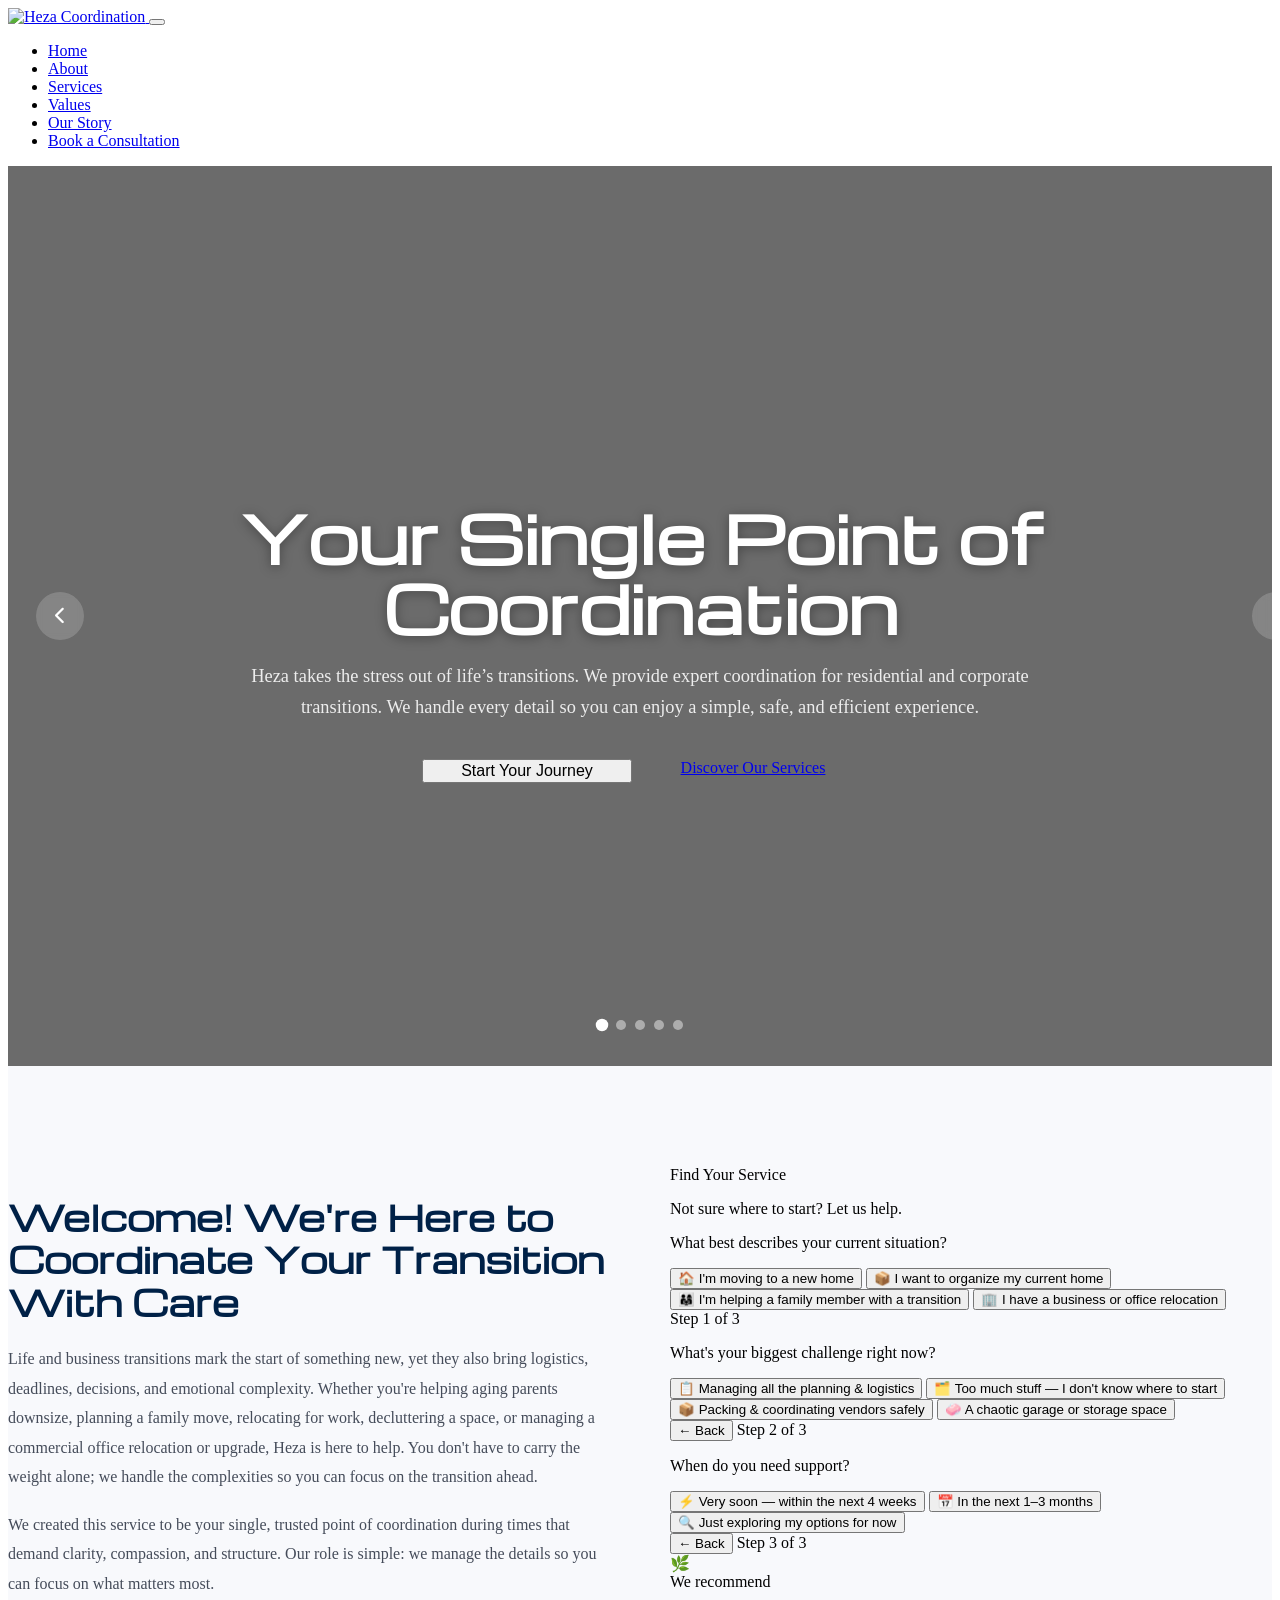
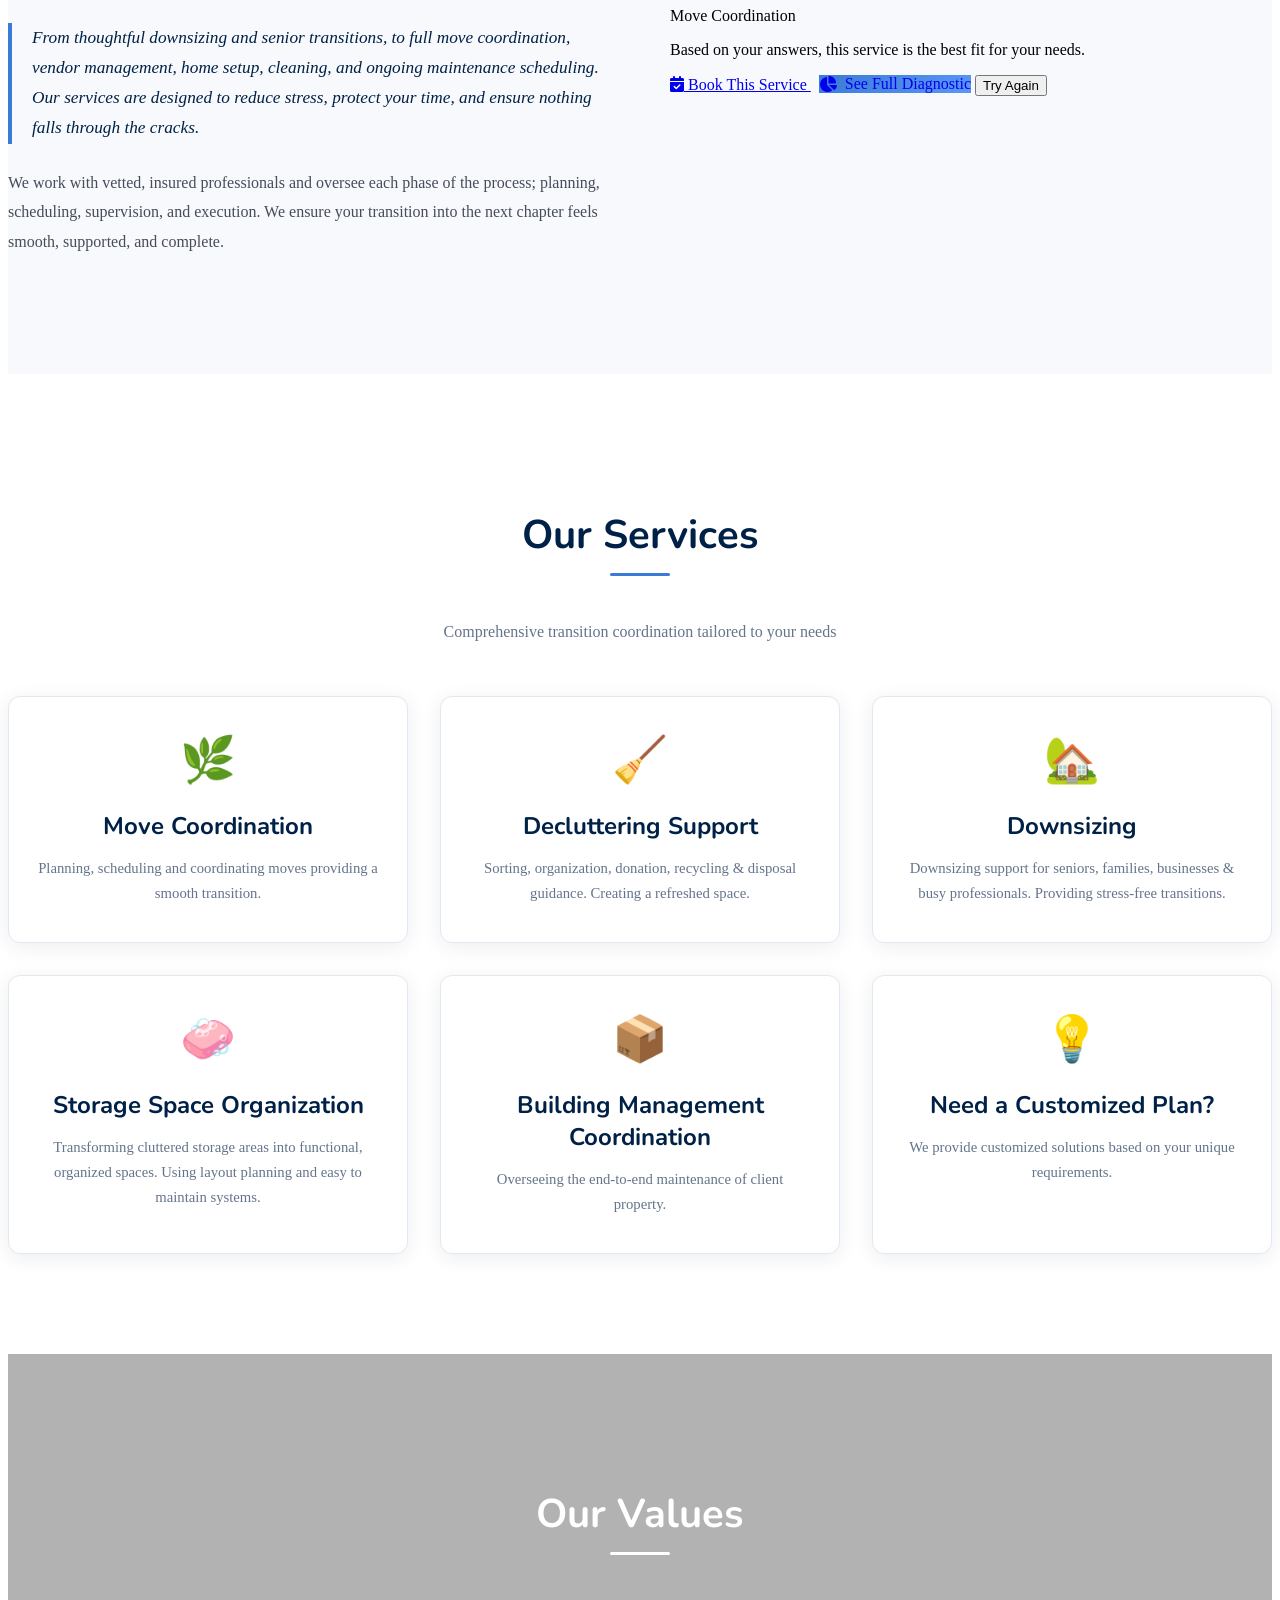
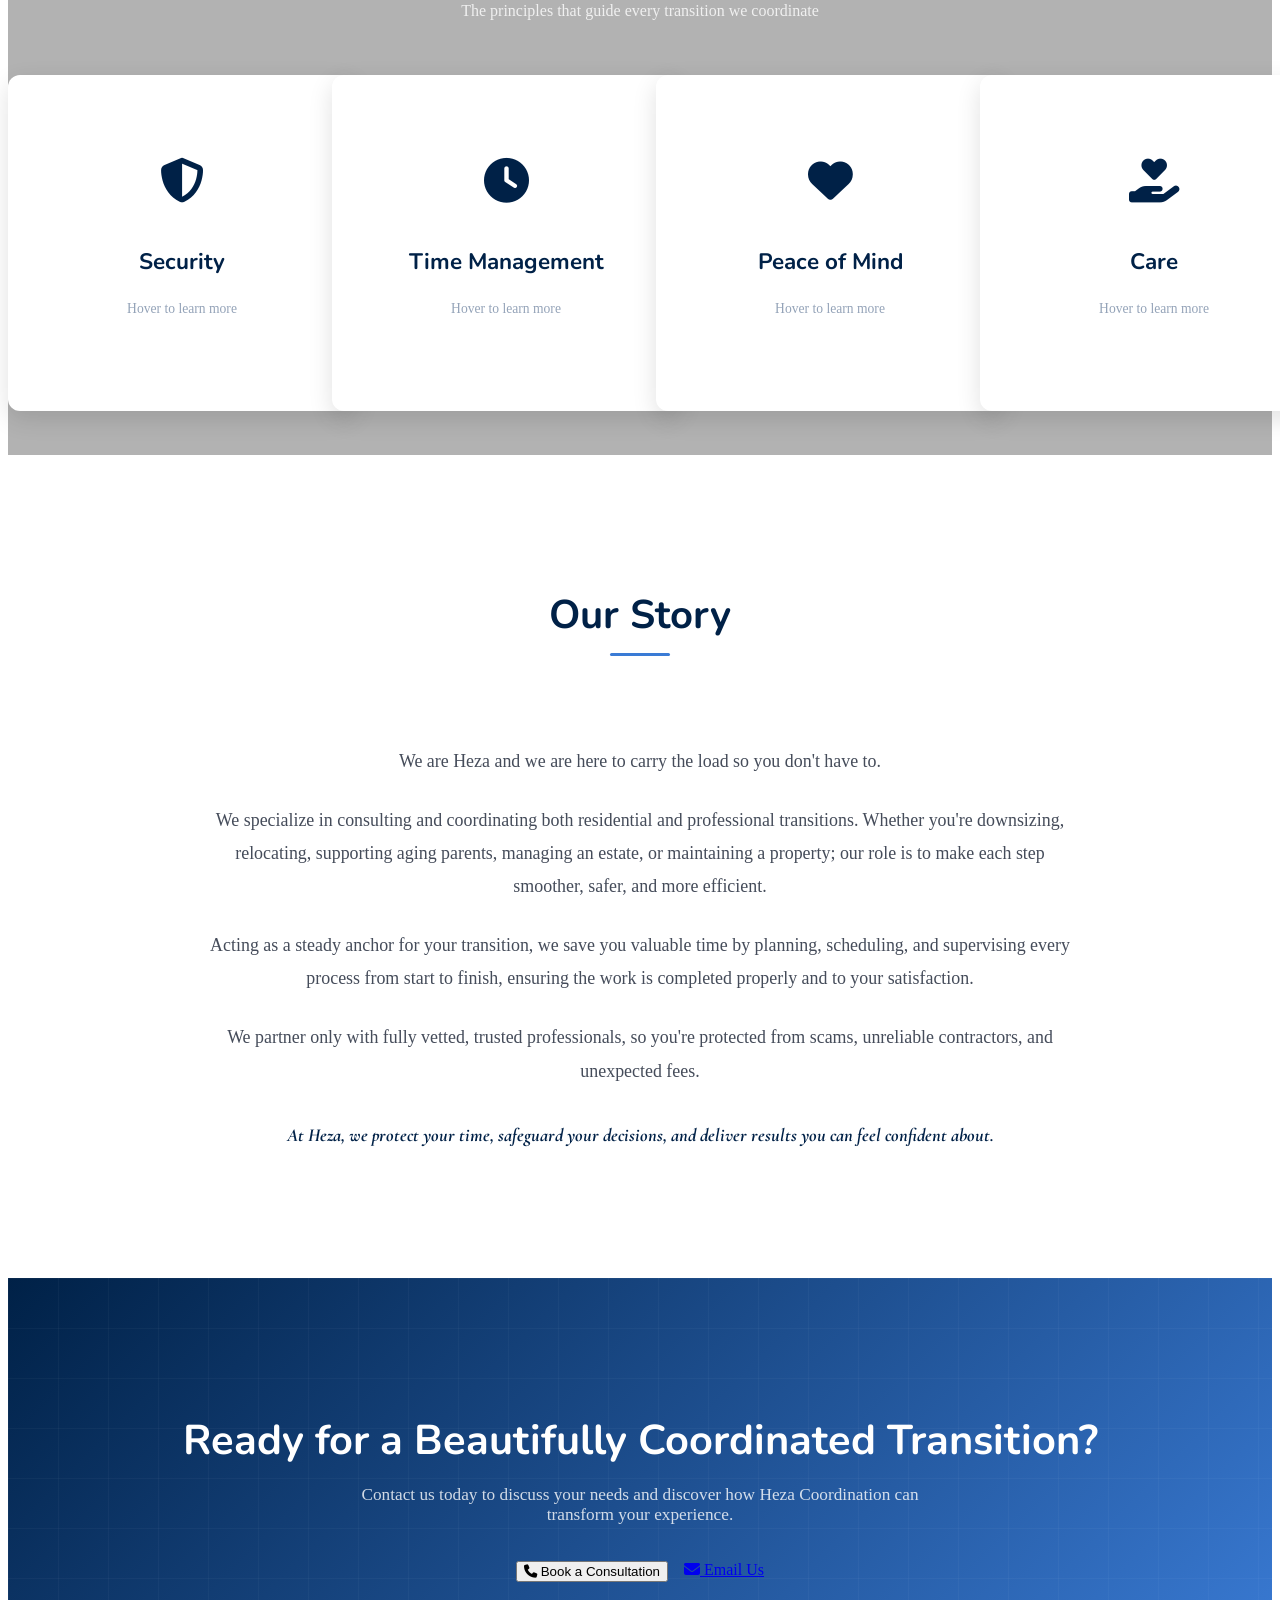
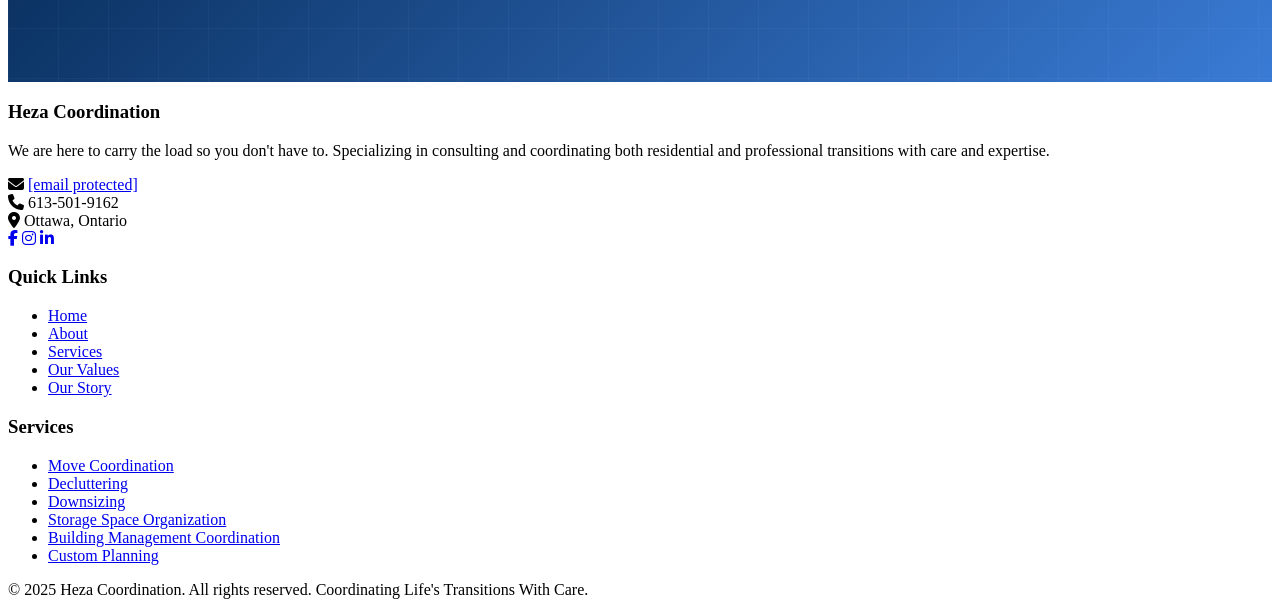
==== index.html @ 321c53a3 "Add files via upload" ====
<!DOCTYPE html>
<html lang="en">
<head>
  <meta charset="UTF-8">
  <meta name="viewport" content="width=device-width, initial-scale=1.0">
  <title>Heza Coordination | Coordinating Life's Transitions With Care</title>
  <link href="https://fonts.googleapis.com/css2?family=Michroma&family=Cormorant+Garamond:ital,wght@0,400;0,600;0,700;1,400;1,600&family=Nunito:ital,wght@0,300;0,400;0,500;0,600;0,700;1,300;1,400&display=swap" rel="stylesheet">
  <link rel="stylesheet" href="https://cdnjs.cloudflare.com/ajax/libs/font-awesome/6.4.0/css/all.min.css">
  <link rel="stylesheet" href="style.css">
  <style>
    /* ── Page-specific styles for index.html ── */
    :root {
      --primary-blue: #002147;
      --light-blue: #e8f0fe;
      --accent-blue: #3a7bd5;

      --ff-body: 'Michroma', system-ui, sans-serif;
    }

    /* Hero Carousel */
    .hero-carousel { position:relative; height:100vh; width:100%; overflow:hidden; }
    .carousel-slides { height:100%; position:relative; }
    .carousel-slide { position:absolute; top:0; left:0; width:100%; height:100%; opacity:0; transition:opacity 1s ease; background-size:cover; background-position:center; }
    .carousel-slide.active { opacity:1; }
    .carousel-slide .slide-overlay { position:absolute; inset:0; background:rgba(0,0,0,0.58); display:flex; align-items:center; justify-content:center; text-align:center; }
    .slide-content { max-width: 860px; padding: 0 24px; z-index:2; animation: fadeInUp 0.9s ease-out both; }
    .slide-content h1 { font-family: var(--ff-body); font-size:clamp(2.4rem,5vw,4rem); color:#fff; margin-bottom:18px; font-weight:700; line-height:1.1; text-shadow:0 2px 12px rgba(0,0,0,0.35); }
    .slide-content p { font-size:1.15rem; color:rgba(255,255,255,0.88); margin-bottom:36px; line-height:1.7; }
    .hero-btns { display:flex; justify-content:center; gap:16px; flex-wrap:wrap; }
    .hero-btns .btn { min-width:210px; font-size:1rem; }

    .carousel-controls { position:absolute; bottom:36px; left:0; width:100%; display:flex; justify-content:center; z-index:10; }
    .carousel-dots { display:flex; gap:9px; }
    .carousel-dot { width:10px; height:10px; border-radius:50%; background:rgba(255,255,255,0.45); cursor:pointer; transition:all 0.3s; }
    .carousel-dot.active { background:#fff; transform:scale(1.25); }
    .carousel-nav { position:absolute; top:50%; transform:translateY(-50%); width:100%; display:flex; justify-content:space-between; padding:0 28px; z-index:10; }
    .carousel-nav button { background:rgba(255,255,255,0.18); color:#fff; border:none; width:48px; height:48px; border-radius:50%; cursor:pointer; font-size:1.1rem; transition:all 0.3s; display:flex; align-items:center; justify-content:center; backdrop-filter:blur(4px); }
    .carousel-nav button:hover { background:rgba(255,255,255,0.28); transform:scale(1.1); }

    .slide-1 { background-image:url('images/img1.png'); }
    .slide-2 { background-image:url('images/img2.png'); }
    .slide-3 { background-image:url('images/img3.png'); }
    .slide-4 { background-image:url('images/img4.png'); }
    .slide-5 { background-image:url('images/img5.png'); }

    /* About */
    .about { background:#f8f9fc; padding:100px 0; }
    .about-content { max-width:100%; display:grid; grid-template-columns:1fr 1fr; gap:60px; align-items:start; }
    .about-text h2 { font-family:'Michroma',serif; font-size:2.2rem; color:#002147; margin-bottom:22px; line-height:1.2; }
    .about-text p { font-size:1rem; line-height:1.85; margin-bottom:18px; color:#454c5a; }
    .about-text .intro-highlight { font-size:1.08rem; font-weight:500; color:#002147; border-left:4px solid #3a7bd5; padding-left:20px; margin:24px 0; font-style:italic; line-height:1.75; }

    /* ═══ DIAGNOSTIC SECTION ═══ */
    .diagnostic { background: #f0f4fa; padding: 100px 0; }
    .diag-card { background:#fff; border-radius:20px; box-shadow:0 12px 48px rgba(0,33,71,0.1); overflow:hidden; }

    /* Form panel */
    .diag-form-panel { padding: 52px 56px; }
    .diag-intro { margin-bottom:44px; }
    .diag-intro .eyebrow { font-size:0.72rem; font-weight:700; letter-spacing:2.5px; text-transform:uppercase; color:#3a7bd5; display:block; margin-bottom:10px; }
    .diag-intro h3 { font-family:'Nunito',sans-serif; font-size:1.75rem; color:#002147; margin:0 0 10px; }
    .diag-intro p { color:#64748b; font-size:0.95rem; line-height:1.7; margin:0; }
    .diag-categories { display:grid; grid-template-columns:1fr 1fr; gap:36px 48px; margin-bottom:40px; }
    .diag-cat-block { }
    .diag-cat-heading { display:flex; align-items:center; gap:10px; margin-bottom:20px; padding-bottom:10px; border-bottom:2px solid #e8f0fe; }
    .diag-cat-heading .cat-icon { font-size:1.25rem; }
    .diag-cat-heading h4 { font-family:'Nunito',sans-serif; font-size:0.95rem; font-weight:700; color:#002147; margin:0; letter-spacing:0.5px; text-transform:uppercase; }
    .diag-question { margin-bottom:22px; }
    .diag-question label { display:block; font-size:0.88rem; font-weight:500; color:#374151; margin-bottom:11px; line-height:1.5; }
    .scale-row { display:grid; grid-template-columns:repeat(4,1fr); gap:6px; }
    .scale-btn {
      border: 1.5px solid #cbd5e1; background:#fff; color:#94a3b8;
      border-radius:8px; padding:8px 4px; font-family:'Nunito',sans-serif;
      font-size:0.75rem; font-weight:600; cursor:pointer; text-align:center;
      transition:all 0.22s ease; line-height:1.3;
    }
    .scale-btn:hover { border-color:#3a7bd5; color:#3a7bd5; background:#f0f7ff; }
    .scale-btn.active {
      background:linear-gradient(135deg,#002147,#3a7bd5);
      border-color:transparent; color:#fff;
      box-shadow:0 4px 12px rgba(58,123,213,0.35);
      transform:translateY(-1px);
    }
    .scale-btn .sb-num { display:block; font-size:1rem; font-weight:700; margin-bottom:2px; }
    .scale-btn .sb-label { display:block; font-size:0.68rem; font-weight:500; opacity:0.85; }
    .diag-submit-row { text-align:center; }
    .diag-submit {
      background:linear-gradient(135deg,#002147 0%,#3a7bd5 100%);
      color:#fff; border:none; border-radius:10px; padding:16px 48px;
      font-family:'Nunito',sans-serif; font-size:1rem; font-weight:700;
      cursor:pointer; transition:all 0.3s ease; letter-spacing:0.3px;
      box-shadow:0 6px 20px rgba(0,33,71,0.22); display:inline-flex; align-items:center; gap:10px;
    }
    .diag-submit:hover { transform:translateY(-2px); box-shadow:0 10px 28px rgba(0,33,71,0.3); }
    .diag-submit:disabled { opacity:0.45; cursor:not-allowed; transform:none; }
    .diag-submit-note { margin-top:10px; font-size:0.78rem; color:#94a3b8; }

    /* Results panel */
    .diag-results-panel {
      display:none; padding:52px 56px;
      border-top:1px solid #e8f0fe; background:linear-gradient(180deg,#fafcff 0%,#fff 100%);
    }
    .diag-results-panel.visible { display:block; animation:resultsFadeIn 0.6s ease both; }
    @keyframes resultsFadeIn { from{opacity:0;transform:translateY(20px)} to{opacity:1;transform:translateY(0)} }
    .results-grid { display:grid; grid-template-columns:280px 1fr; gap:48px; align-items:start; }
    .results-left { }
    .score-ring-wrap { display:flex; flex-direction:column; align-items:center; margin-bottom:32px; }
    .score-ring-wrap svg { overflow:visible; }
    .score-ring-track { fill:none; stroke:#e8f0fe; stroke-width:10; }
    .score-ring-fill { fill:none; stroke-width:10; stroke-linecap:round; stroke:#3a7bd5; transition:stroke-dashoffset 1.2s cubic-bezier(0.4,0,0.2,1); }
    .score-ring-text-wrap { text-align:center; margin-top:16px; }
    .score-pct { font-family:'Cormorant Garamond',serif; font-size:3rem; font-weight:700; color:#002147; display:block; line-height:1; }
    .score-label-verdict { font-family:'Nunito',sans-serif; font-size:0.82rem; font-weight:700; letter-spacing:1.5px; text-transform:uppercase; margin-top:4px; display:block; }
    .verdict-early { color:#ef4444; }
    .verdict-developing { color:#f59e0b; }
    .verdict-ontrack { color:#3b82f6; }
    .verdict-prepared { color:#10b981; }
    .cat-bars { margin-top:4px; }
    .cat-bar-item { margin-bottom:14px; }
    .cat-bar-header { display:flex; justify-content:space-between; align-items:center; margin-bottom:5px; }
    .cat-bar-name { font-size:0.82rem; font-weight:600; color:#374151; }
    .cat-bar-score { font-size:0.82rem; font-weight:700; color:#002147; }
    .cat-bar-track { height:7px; background:#e8f0fe; border-radius:4px; overflow:hidden; }
    .cat-bar-fill { height:100%; border-radius:4px; background:linear-gradient(90deg,#3a7bd5,#5b96f7); transition:width 1s cubic-bezier(0.4,0,0.2,1); }
    .cat-bar-fill.weak { background:linear-gradient(90deg,#f59e0b,#fbbf24); }
    .cat-bar-fill.critical { background:linear-gradient(90deg,#ef4444,#f87171); }
    .results-right { }
    .chart-heading { font-family:'Nunito',sans-serif; font-size:0.8rem; font-weight:700; text-transform:uppercase; letter-spacing:1.5px; color:#94a3b8; text-align:center; margin-bottom:16px; }
    #diagChart { display:block; width:100% !important; max-width:380px; height:auto !important; margin:0 auto; }
    .recs-panel { margin-top:40px; padding-top:36px; border-top:1px solid #e8f0fe; }
    .recs-panel h4 { font-family:'Nunito',sans-serif; font-size:0.8rem; font-weight:700; text-transform:uppercase; letter-spacing:1.5px; color:#94a3b8; margin:0 0 18px; }
    .recs-grid { display:grid; grid-template-columns:repeat(auto-fit,minmax(260px,1fr)); gap:16px; margin-bottom:28px; }
    .rec-card {
      border:1.5px solid #e8f0fe; border-radius:14px; padding:20px 20px 16px;
      display:flex; flex-direction:column; gap:14px; background:#fafcff;
      transition:box-shadow 0.2s ease;
    }
    .rec-card:hover { box-shadow:0 6px 24px rgba(0,33,71,0.09); }
    .rec-card.primary { border-color:#3a7bd5; background:#f0f7ff; }
    .rec-card-top { display:flex; align-items:flex-start; gap:14px; }
    .rec-icon { font-size:1.55rem; flex-shrink:0; margin-top:2px; }
    .rec-body { flex:1; }
    .rec-body h5 { font-family:'Nunito',sans-serif; font-size:0.92rem; font-weight:700; color:#002147; margin:0 0 5px; line-height:1.3; }
    .rec-body p { font-size:0.79rem; color:#64748b; margin:0; line-height:1.55; }
    .rec-badge { display:inline-block; font-size:0.62rem; font-weight:700; letter-spacing:1px; text-transform:uppercase; background:#3a7bd5; color:#fff; border-radius:3px; padding:2px 7px; margin-top:6px; }
    .rec-card-actions { display:flex; gap:8px; }
    .rec-btn-book {
      flex:1; background:linear-gradient(135deg,#002147,#3a7bd5); color:#fff;
      border:none; border-radius:8px; padding:9px 14px;
      font-family:'Nunito',sans-serif; font-size:0.76rem; font-weight:700;
      cursor:pointer; transition:all 0.22s ease; text-align:center;
      box-shadow:0 3px 10px rgba(0,33,71,0.18);
    }
    .rec-btn-book:hover { transform:translateY(-1px); box-shadow:0 5px 16px rgba(0,33,71,0.28); }
    .rec-btn-view {
      flex:1; background:transparent; color:#3a7bd5;
      border:1.5px solid #3a7bd5; border-radius:8px; padding:9px 14px;
      font-family:'Nunito',sans-serif; font-size:0.76rem; font-weight:700;
      cursor:pointer; transition:all 0.22s ease; text-align:center;
      text-decoration:none; display:flex; align-items:center; justify-content:center; gap:5px;
    }
    .rec-btn-view:hover { background:#f0f7ff; }
    .diag-cta-row { display:flex; gap:12px; flex-wrap:wrap; align-items:center; margin-top:8px; }
    .diag-tool-link {
      display:inline-flex; align-items:center; gap:7px;
      background:none; border:1.5px solid #cbd5e1; color:#64748b;
      border-radius:8px; padding:11px 22px;
      font-family:'Nunito',sans-serif; font-size:0.88rem; font-weight:600;
      cursor:pointer; transition:all 0.22s ease; text-decoration:none;
    }
    .diag-tool-link:hover { border-color:#3a7bd5; color:#3a7bd5; }
    .verdict-msg { font-size:0.9rem; color:#64748b; line-height:1.7; margin:12px 0 0; padding:14px 18px; background:#f8faff; border-left:3px solid #3a7bd5; border-radius:0 8px 8px 0; }

    @media(max-width:992px) {
      .diag-categories { grid-template-columns:1fr; gap:28px; }
      .results-grid { grid-template-columns:1fr; gap:32px; }
      .diag-form-panel, .diag-results-panel { padding:36px 28px; }
    }
    @media(max-width:768px) {
      .scale-btn .sb-label { display:none; }
      .scale-btn { padding:10px 4px; }
    }

    /* Services */
    .services { padding:100px 0; background:#fff; }
    .section-title { text-align:center; margin-bottom:55px; }
    .section-title h2 { font-family:'Nunito',serif; font-size:2.5rem; color:#002147; position:relative; display:inline-block; padding-bottom:14px; }
    .section-title h2:after { content:''; position:absolute; bottom:0; left:50%; transform:translateX(-50%); width:60px; height:3px; background:#3a7bd5; border-radius:2px; }
    .section-title p { margin-top:14px; color:#64748b; font-size:1rem; }
    .services-grid { display:grid; grid-template-columns:repeat(auto-fit,minmax(300px,1fr)); gap:32px; }
    .service-card { background:#fff; border-radius:12px; padding:36px 28px; box-shadow:0 4px 20px rgba(0,33,71,0.08); border:1.5px solid #e2e8f0; transition:all 0.35s cubic-bezier(0.34,1.56,0.64,1); text-align:center; position:relative; overflow:hidden; z-index:1; text-decoration:none; color:inherit; display:block; }
    .service-card::before { content:''; position:absolute; top:0; left:0; width:100%; height:0; background:linear-gradient(to bottom,#002147,#3a7bd5); transition:height 0.4s ease; z-index:-1; }
    .service-card:hover { transform:translateY(-12px); color:#fff; box-shadow:0 20px 40px rgba(0,33,71,0.2); }
    .service-card:hover::before { height:100%; }
    .service-card:hover h3 { color:#fff; }
    .service-card:hover p { color:rgba(255,255,255,0.85); }
    .service-icon { font-size:2.8rem; margin-bottom:20px; display:block; transition:transform 0.3s; }
    .service-card:hover .service-icon { transform:scale(1.15); }
    .service-card h3 { font-family:'Nunito',serif; font-size:1.5rem; color:#002147; margin-bottom:14px; transition:color 0.3s; }
    .service-card p { font-size:0.92rem; color:#64748b; line-height:1.7; margin:0; transition:color 0.3s; }

    /* Values */
    .values { background:linear-gradient(rgba(0,0,0,0.3),rgba(0,0,0,0.3)),url('images/values.jpg'); background-size:cover; background-position:center; padding:100px 0; }
    .values .section-title h2 { color:#fff; }
    .values .section-title h2:after { background:#fff; }
    .values .section-title p { color:rgba(255,255,255,0.8); }
    .values-grid { display:grid; grid-template-columns:repeat(auto-fit,minmax(240px,1fr)); gap:32px; }
    .flip-card { height:280px; perspective:1000px; }
    .flip-card-inner { position:relative; width:100%; height:100%; text-align:center; transition:transform 0.75s; transform-style:preserve-3d; cursor:pointer; }
    .flip-card:hover .flip-card-inner { transform:rotateY(180deg); }
    .flip-card-front,.flip-card-back { position:absolute; width:100%; height:100%; -webkit-backface-visibility:hidden; backface-visibility:hidden; border-radius:12px; display:flex; flex-direction:column; justify-content:center; align-items:center; padding:28px; box-shadow:0 8px 24px rgba(0,0,0,0.12); }
    .flip-card-front { background:#fff; color:#002147; }
    .flip-card-back { background:linear-gradient(135deg,#002147,#3a7bd5); color:#fff; transform:rotateY(180deg); }
    .value-icon { font-size:2.8rem; margin-bottom:16px; color:#002147; }
    .flip-card-front h3 { font-family:'Nunito',serif; font-size:1.4rem; margin-bottom:10px; }
    .flip-card-front p { font-size:0.85rem; color:#94a3b8; }
    .flip-card-back h3 { font-family:'Nunito',serif; font-size:1.4rem; color:#fff; margin-bottom:12px; }
    .flip-card-back p { font-size:0.9rem; line-height:1.65; }

    /* Story */
    .story { padding:100px 0; background:#fff; }
    .story-content { max-width:860px; margin:0 auto; text-align:center; position:relative; }
    .story-content::before { content:'"'; position:absolute; top:-60px; left:50%; transform:translateX(-50%); font-size:9rem; color:#e8f0fe; z-index:-1; font-family:'Cormorant Garamond',serif; line-height:1; }
    .story-content p { font-size:1.12rem; margin-bottom:26px; line-height:1.85; color:#454c5a; }
    .story-content .story-sig { font-family:'Cormorant Garamond',serif; font-weight:700; color:#002147; font-size:1.15rem; margin-top:30px; font-style:italic; }

    /* CTA */
    .cta { background:linear-gradient(135deg,#002147 0%,#3a7bd5 100%); color:#fff; text-align:center; padding:100px 0; position:relative; overflow:hidden; }
    .cta::before { content:''; position:absolute; inset:0; background-image:linear-gradient(rgba(255,255,255,0.03) 1px,transparent 1px),linear-gradient(90deg,rgba(255,255,255,0.03) 1px,transparent 1px); background-size:50px 50px; }
    .cta .container { position:relative; z-index:1; }
    .cta h2 { font-family:'Nunito',serif; color:#fff; font-size:2.6rem; margin-bottom:16px; }
    .cta p { max-width:620px; margin:0 auto 36px; color:rgba(255,255,255,0.8); font-size:1.08rem; }
    .cta-btns { display:flex; justify-content:center; gap:16px; flex-wrap:wrap; }

    @keyframes fadeInUp { from { opacity:0; transform:translateY(28px); } to { opacity:1; transform:translateY(0); } }
    @media(max-width:992px) { .about-content { grid-template-columns:1fr; gap:40px; } }
    @media(max-width:768px) {
      .about-content { grid-template-columns:1fr; gap:40px; }
      .values { background-attachment:scroll; }
      .values-grid { grid-template-columns:1fr; }
      .hero-btns { flex-direction:column; align-items:center; }
      .hero-btns .btn { width:100%; max-width:280px; }
      .cta-btns { flex-direction:column; align-items:center; }
    }
  </style>
</head>
<body>

<!-- ═══ HEADER ═══ -->
<header id="header">
  <div class="container header-container">
    <a href="index.html" class="logo">
      <img src="images/hezalogo.png" alt="Heza Coordination" class="logo-img">
    </a>
    <button class="mobile-toggle" aria-label="Open menu">
      <span></span><span></span><span></span>
    </button>
    <ul class="header-nav">
      <li><a href="#home">Home</a></li>
      <li><a href="#about">About</a></li>
      <li><a href="#services">Services</a></li>
      <li><a href="#values">Values</a></li>
      <li><a href="#story">Our Story</a></li>
      <li class="nav-cta">
        <a href="#" class="book-cta" data-service="General Inquiry">Book a Consultation</a>
      </li>
    </ul>
  </div>
</header>

<!-- ═══ HERO CAROUSEL ═══ -->
<section class="hero-carousel" id="home">
  <div class="carousel-slides">

    <div class="carousel-slide slide-1 active">
      <div class="slide-overlay">
        <div class="slide-content">
          <h1>Your Single Point of Coordination</h1>
          <p>Heza takes the stress out of life’s transitions. We provide expert coordination for residential and corporate transitions. We handle every detail so you can enjoy a simple, safe, and efficient experience.</p>
          <div class="hero-btns">
            <button class="btn btn-navy book-cta" data-service="General Inquiry">Start Your Journey</button>
            <a href="#services" class="btn btn-outline">Discover Our Services</a>
          </div>
        </div>
      </div>
    </div>

     <div class="carousel-slide slide-3">
      <div class="slide-overlay">
        <div class="slide-content">
          <h1>Prioritizing Security, Time Management &amp; Peace of Mind</h1>
          <p>At Heza, security and professionalism are the foundation of every transition. We manage each step of the process, with efficient coordination and communication, saving our clients valuable time and peace of mind.</p>
          <div class="hero-btns">
            <button class="btn btn-outline book-cta" data-service="General Inquiry">Get Peace of Mind</button>
          </div>
        </div>
      </div>
    </div>

    <div class="carousel-slide slide-4">
      <div class="slide-overlay">
        <div class="slide-content">
          <h1>Working with Trusted Partners</h1>
          <p>We only partner with fully vetted professionals, protecting you from scams, unreliable contractors, and unexpected fees.</p>
          <div class="hero-btns">
            <button class="btn btn-navy book-cta" data-service="General Inquiry">Let Us Help</button>
          </div>
        </div>
      </div>
    </div>

    <div class="carousel-slide slide-5">
      <div class="slide-overlay">
        <div class="slide-content">
          <h1>We Make Your Transitions Smoother</h1>
          <p>We handle the full scope of work, from initial planning and organizing to logistics and execution, ensuring a seamless, well-coordinated experience with minimal disruption.</p>
          <div class="hero-btns">
            <button class="btn btn-outline book-cta" data-service="General Inquiry">Contact Us Today</button>
          </div>
        </div>
      </div>
    </div>

    <div class="carousel-slide slide-2">
      <div class="slide-overlay">
        <div class="slide-content">
          <h1>We're Here to Carry the Load So You Don't Have To!</h1>
          <p>By managing the details, our clients can focus on what matters most; confident that every aspect of their transition, from logistics to the handling of their belongings, is being executed with precision and care.</p>
          <div class="hero-btns">
            <button class="btn btn-navy book-cta" data-service="General Inquiry">Learn More</button>
          </div>
        </div>
      </div>
    </div>
  </div>

  <div class="carousel-nav">
    <button class="carousel-prev"><i class="fas fa-chevron-left"></i></button>
    <button class="carousel-next"><i class="fas fa-chevron-right"></i></button>
  </div>
  <div class="carousel-controls">
    <div class="carousel-dots">
      <div class="carousel-dot active" data-slide="0"></div>
      <div class="carousel-dot" data-slide="1"></div>
      <div class="carousel-dot" data-slide="2"></div>
      <div class="carousel-dot" data-slide="3"></div>
      <div class="carousel-dot" data-slide="4"></div>
    </div>
  </div>
</section>

<!-- ═══ ABOUT ═══ -->
<section class="about" id="about">
  <div class="container">
    <div class="about-content">
      <div class="about-text fade-in">
        <h2>Welcome! We're Here to Coordinate Your Transition With Care</h2>
        <p>Life and business transitions mark the start of something new, yet they also bring logistics, deadlines, decisions, and emotional complexity. Whether you're helping aging parents downsize, planning a family move, relocating for work, decluttering a space, or managing a commercial office relocation or upgrade, Heza is here to help. You don't have to carry the weight alone; we handle the complexities so you can focus on the transition ahead.</p>
        <p>We created this service to be your single, trusted point of coordination during times that demand clarity, compassion, and structure. Our role is simple: we manage the details so you can focus on what matters most.</p>
        <div class="intro-highlight">
          From thoughtful downsizing and senior transitions, to full move coordination, vendor management, home setup, cleaning, and ongoing maintenance scheduling. Our services are designed to reduce stress, protect your time, and ensure nothing falls through the cracks.
        </div>
        <p>We work with vetted, insured professionals and oversee each phase of the process; planning, scheduling, supervision, and execution. We ensure your transition into the next chapter feels smooth, supported, and complete.</p>
        <!-- <p><strong>Respectful. Organized. Seamless.</strong></p> -->
        <!-- <p>Welcome to a service built on trust, coordination, and care — from the first conversation to the final placement of every detail.</p> -->
      </div>

            <div class="quiz-wrapper fade-in" id="serviceFinder">
        <div class="quiz-inner">
          <div class="quiz-header">
            <span class="quiz-eyebrow">Find Your Service</span>
            <p class="quiz-title">Not sure where to start? Let us help.</p>
          </div>
          <div class="quiz-progress-bar">
            <div class="quiz-progress-fill" id="quizProgress" style="width:0%"></div>
          </div>
 
          <!-- Step 1 -->
          <div class="quiz-step active" data-step="1">
            <p class="quiz-question">What best describes your current situation?</p>
            <div class="quiz-options">
              <button class="quiz-opt" data-val="moving">🏠 I'm moving to a new home</button>
              <button class="quiz-opt" data-val="organizing">📦 I want to organize my current home</button>
              <button class="quiz-opt" data-val="family">👨‍👩‍👧 I'm helping a family member with a transition</button>
              <button class="quiz-opt" data-val="business">🏢 I have a business or office relocation</button>
            </div>
            <div class="quiz-nav">
              <span></span>
              <span class="quiz-step-counter">Step 1 of 3</span>
            </div>
          </div>
 
          <!-- Step 2 -->
          <div class="quiz-step" data-step="2">
            <p class="quiz-question">What's your biggest challenge right now?</p>
            <div class="quiz-options">
              <button class="quiz-opt" data-val="logistics">📋 Managing all the planning &amp; logistics</button>
              <button class="quiz-opt" data-val="clutter">🗂️ Too much stuff — I don't know where to start</button>
              <button class="quiz-opt" data-val="packing">📦 Packing &amp; coordinating vendors safely</button>
              <button class="quiz-opt" data-val="storage">🧼 A chaotic garage or storage space</button>
            </div>
            <div class="quiz-nav">
              <button class="quiz-back" id="quizBack2">← Back</button>
              <span class="quiz-step-counter">Step 2 of 3</span>
            </div>
          </div>
 
          <!-- Step 3 -->
          <div class="quiz-step" data-step="3">
            <p class="quiz-question">When do you need support?</p>
            <div class="quiz-options">
              <button class="quiz-opt" data-val="urgent">⚡ Very soon — within the next 4 weeks</button>
              <button class="quiz-opt" data-val="soon">📅 In the next 1–3 months</button>
              <button class="quiz-opt" data-val="planning">🔍 Just exploring my options for now</button>
            </div>
            <div class="quiz-nav">
              <button class="quiz-back" id="quizBack3">← Back</button>
              <span class="quiz-step-counter">Step 3 of 3</span>
            </div>
          </div>
 
          <!-- Result -->
          <div class="quiz-result" id="quizResult">
            <div class="result-icon" id="resultIcon">🌿</div>
            <span class="result-label">We recommend</span>
            <p class="result-title" id="resultTitle">Move Coordination</p>
            <p class="result-desc" id="resultDesc">Based on your answers, this service is the best fit for your needs.</p>
            <div class="result-btns">
              <a href="#" class="btn-result-primary book-cta" id="resultBookBtn" data-service="General Inquiry">
                <i class="fas fa-calendar-check"></i> Book This Service
              </a>
              <a href="diagnostic.html" class="btn-result-primary" style="background:linear-gradient(135deg,#3a7bd5,#5b96f7); text-decoration:none; display:inline-flex; align-items:center; gap:8px; margin-left:8px;">
                <i class="fas fa-chart-pie"></i> See Full Diagnostic
              </a>
              <button class="btn-result-ghost" id="quizRetake">Try Again</button>
            </div>
          </div>
 
        </div>

    </div>
  </div>
</section>



<!-- ═══ SERVICES ═══ -->
<section class="services" id="services">
  <div class="container">
    <div class="section-title">
      <h2>Our Services</h2>
      <p>Comprehensive transition coordination tailored to your needs</p>
    </div>
    <div class="services-grid">
      <a href="move-coordination.html" class="service-card fade-in">
        <span class="service-icon">🌿</span>
        <h3>Move Coordination</h3>
        <p>Planning, scheduling and coordinating moves providing a smooth transition.</p>
      </a>
      <a href="decluttering.html" class="service-card fade-in">
        <span class="service-icon">🧹</span>
        <h3>Decluttering Support</h3>
        <p>Sorting, organization, donation, recycling &amp; disposal guidance. Creating a refreshed space.</p>
      </a>
      <a href="downsizing.html" class="service-card fade-in">
        <span class="service-icon">🏡</span>
        <h3>Downsizing</h3>
        <p>Downsizing support for seniors, families, businesses &amp; busy professionals. Providing stress-free transitions.</p>
      </a>
      <a href="storage-organization.html" class="service-card fade-in">
        <span class="service-icon">🧼</span>
        <h3>Storage Space Organization</h3>
        <p>Transforming cluttered storage areas into functional, organized spaces. Using layout planning and easy to maintain systems.</p>
      </a>
      <a href="packing-supervision.html" class="service-card fade-in">
        <span class="service-icon">📦</span>
        <h3>Building Management Coordination</h3>
        <p>Overseeing the end-to-end maintenance of client property.</p>
      </a>
      <a href="move-planning.html" class="service-card fade-in">
        <span class="service-icon">💡</span>
        <h3>Need a Customized Plan?</h3>
        <p>We provide customized solutions based on your unique requirements.</p>
      </a>
    </div>
  </div>
</section>

<!-- ═══ VALUES ═══ -->
<section class="values" id="values">
  <div class="container">
    <div class="section-title">
      <h2>Our Values</h2>
      <p>The principles that guide every transition we coordinate</p>
    </div>
    <div class="values-grid">
      <div class="flip-card fade-in">
        <div class="flip-card-inner">
          <div class="flip-card-front">
            <div class="value-icon"><i class="fas fa-shield-alt"></i></div>
            <h3>Security</h3>
            <p>Hover to learn more</p>
          </div>
          <div class="flip-card-back">
            <h3>Security</h3>
            <p>We work only with fully vetted professionals, protecting you from scams, unreliable contractors, and unexpected fees. Your peace of mind is our priority.</p>
          </div>
        </div>
      </div>
      <div class="flip-card fade-in">
        <div class="flip-card-inner">
          <div class="flip-card-front">
            <div class="value-icon"><i class="fas fa-clock"></i></div>
            <h3>Time Management</h3>
            <p>Hover to learn more</p>
          </div>
          <div class="flip-card-back">
            <h3>Time Management</h3>
            <p>We save you valuable time by planning, scheduling, and supervising each process from start to finish, ensuring the work is completed properly and to your satisfaction.</p>
          </div>
        </div>
      </div>
      <div class="flip-card fade-in">
        <div class="flip-card-inner">
          <div class="flip-card-front">
            <div class="value-icon"><i class="fas fa-heart"></i></div>
            <h3>Peace of Mind</h3>
            <p>Hover to learn more</p>
          </div>
          <div class="flip-card-back">
            <h3>Peace of Mind</h3>
            <p>We protect your time, safeguard your decisions, and deliver results you can feel confident about. Organized. Supervised. Secure.</p>
          </div>
        </div>
      </div>
      <div class="flip-card fade-in">
        <div class="flip-card-inner">
          <div class="flip-card-front">
            <div class="value-icon"><i class="fas fa-hand-holding-heart"></i></div>
            <h3>Care</h3>
            <p>Hover to learn more</p>
          </div>
          <div class="flip-card-back">
            <h3>Care</h3>
            <p>We approach every transition with compassion and understanding, respecting the emotional weight of life's changes while providing professional, structured support.</p>
          </div>
        </div>
      </div>
    </div>
  </div>
</section>

<!-- ═══ STORY ═══ -->
<section class="story" id="story">
  <div class="container">
    <div class="section-title">
      <h2>Our Story</h2>
    </div>
    <div class="story-content fade-in">
      <p>We are Heza and we are here to carry the load so you don't have to.</p>
      <p>We specialize in consulting and coordinating both residential and professional transitions. Whether you're downsizing, relocating, supporting aging parents, managing an estate, or maintaining a property; our role is to make each step smoother, safer, and more efficient.</p>
      <p>Acting as a steady anchor for your transition, we save you valuable time by planning, scheduling, and supervising every process from start to finish, ensuring the work is completed properly and to your satisfaction.</p>
      <p>We partner only with fully vetted, trusted professionals, so you're protected from scams, unreliable contractors, and unexpected fees.</p>
      <p class="story-sig">At Heza, we protect your time, safeguard your decisions, and deliver results you can feel confident about.</p>
    </div>
  </div>
</section>

<!-- ═══ CTA ═══ -->
<section class="cta" id="contact">
  <div class="container">
    <h2>Ready for a Beautifully Coordinated Transition?</h2>
    <p>Contact us today to discuss your needs and discover how Heza Coordination can transform your experience.</p>
    <div class="cta-btns">
      <button class="btn btn-outline book-cta" data-service="General Inquiry">
        <i class="fas fa-phone"></i> Book a Consultation
      </button>
      <a href="/cdn-cgi/l/email-protection#8de4e3ebe2cde5e8f7eceee2e2ffe9e4e3ecf9e4e2e3a3eee2e0" class="btn btn-navy">
        <i class="fas fa-envelope"></i> Email Us
      </a>
    </div>
  </div>
</section>

<!-- ═══ FOOTER ═══ -->
<footer class="site-footer">
  <div class="container">
    <div class="footer-grid">
      <div class="footer-brand">
        <h3 class="footer-heading">Heza Coordination</h3>
        <p>We are here to carry the load so you don't have to. Specializing in consulting and coordinating both residential and professional transitions with care and expertise.</p>
        <div>
          <div class="footer-contact-item"><i class="fas fa-envelope"></i> <a href="/cdn-cgi/l/email-protection" class="__cf_email__" data-cfemail="452c2b232a052d203f24262a2a37212c2b24312c2a2b6b262a28">[email&#160;protected]</a></div>
          <div class="footer-contact-item"><i class="fas fa-phone"></i> 613-501-9162</div>
          <div class="footer-contact-item"><i class="fas fa-map-marker-alt"></i> Ottawa, Ontario</div>
        </div>
        <div class="social-row">
          <a href="#" class="social-icon"><i class="fab fa-facebook-f"></i></a>
          <a href="#" class="social-icon"><i class="fab fa-instagram"></i></a>
          <a href="#" class="social-icon"><i class="fab fa-linkedin-in"></i></a>
        </div>
      </div>
      <div>
        <h3 class="footer-heading">Quick Links</h3>
        <ul class="footer-links">
          <li><a href="#home">Home</a></li>
          <li><a href="#about">About</a></li>
          <li><a href="#services">Services</a></li>
          <li><a href="#values">Our Values</a></li>
          <li><a href="#story">Our Story</a></li>
        </ul>
      </div>
      <div>
        <h3 class="footer-heading">Services</h3>
        <ul class="footer-links">
          <li><a href="move-coordination.html">Move Coordination</a></li>
          <li><a href="decluttering.html">Decluttering</a></li>
          <li><a href="downsizing.html">Downsizing</a></li>
          <li><a href="storage-organization.html">Storage Space Organization</a></li>
          <li><a href="packing-supervision.html">Building Management Coordination</a></li>
          <li><a href="move-planning.html">Custom Planning</a></li>
        </ul>
      </div>
    </div>
    <div class="footer-bottom">
      <p>&copy; 2025 Heza Coordination. All rights reserved. Coordinating Life's Transitions With Care.</p>
    </div>
  </div>
</footer>

<script src="main.js"></script>
<script>
/* ══════════════════════════════════════════
   TRANSITION READINESS DIAGNOSTIC
══════════════════════════════════════════ */
(function() {
  const CATS = ['planning','logistics','budget','coordination'];
  const CAT_LABELS = { planning:'Planning', logistics:'Logistics', budget:'Budget', coordination:'Coordination' };
  const CAT_ICONS  = { planning:'📋', logistics:'🚚', budget:'💰', coordination:'🤝' };

  // Service recommendations map: which service helps which weak category
  const CAT_SERVICE = {
    planning:     { icon:'💡', name:'Customized Move Planning', desc:'Build a clear, phased roadmap tailored to your timeline and goals.', url:'move-planning.html', svc:'Customized Move Planning' },
    logistics:    { icon:'🌿', name:'Move Coordination', desc:'End-to-end oversight of your relocation — vetted movers, on-site supervision, zero stress.', url:'move-coordination.html', svc:'Move Coordination' },
    budget:       { icon:'📦', name:'Packing Supervision & Vendor Coordination', desc:'We manage every vendor and contractor so nothing goes over budget or off schedule.', url:'packing-supervision.html', svc:'Packing Supervision & Vendor Coordination' },
    coordination: { icon:'🏡', name:'Downsizing & Transition Assistance', desc:'Compassionate coordination across your household — everyone aligned, every step covered.', url:'downsizing.html', svc:'Downsizing & Transition Assistance' }
  };

  const answers = { planning:[null,null], logistics:[null,null], budget:[null,null], coordination:[null,null] };
  const submitBtn  = document.getElementById('diagSubmit');
  const formPanel  = document.getElementById('diagFormPanel');
  const resultsPanel = document.getElementById('diagResultsPanel');
  let animFrame = null;

  // ── Pure-canvas radar chart ──
  function drawRadar(canvas, labels, values, maxVal) {
    maxVal = maxVal || 4;
    const dpr = window.devicePixelRatio || 1;

    // Fixed logical size — labels need generous padding
    const size = 460;
    canvas.width  = size * dpr;
    canvas.height = size * dpr;
    canvas.style.width  = '100%';
    canvas.style.maxWidth = size + 'px';
    canvas.style.height = 'auto';
    canvas.style.aspectRatio = '1';

    const ctx = canvas.getContext('2d');
    ctx.scale(dpr, dpr);

    const cx = size / 2;
    const cy = size / 2;
    const r  = size * 0.25;   // smaller radius so labels have room
    const n  = labels.length;
    const angleStep = (Math.PI * 2) / n;
    const startAngle = -Math.PI / 2;

    function pt(i, radius) {
      const a = startAngle + i * angleStep;
      return { x: cx + Math.cos(a) * radius, y: cy + Math.sin(a) * radius };
    }

    function drawStatic() {
      // Grid rings
      for (let ring = 1; ring <= maxVal; ring++) {
        ctx.beginPath();
        for (let i = 0; i < n; i++) {
          const p = pt(i, r * ring / maxVal);
          i === 0 ? ctx.moveTo(p.x, p.y) : ctx.lineTo(p.x, p.y);
        }
        ctx.closePath();
        ctx.strokeStyle = ring === maxVal ? 'rgba(0,33,71,0.14)' : 'rgba(0,33,71,0.06)';
        ctx.lineWidth = 1;
        ctx.stroke();
      }

      // Spokes
      for (let i = 0; i < n; i++) {
        const p = pt(i, r);
        ctx.beginPath();
        ctx.moveTo(cx, cy);
        ctx.lineTo(p.x, p.y);
        ctx.strokeStyle = 'rgba(0,33,71,0.09)';
        ctx.lineWidth = 1;
        ctx.stroke();
      }

      // Labels — placed outside the outer ring with generous offset
      const labelRadius = r + 40;
      const fontSize = 14;
      ctx.font = `700 ${fontSize}px Nunito, sans-serif`;
      ctx.fillStyle = '#374151';
      ctx.textBaseline = 'middle';

      for (let i = 0; i < n; i++) {
        const a = startAngle + i * angleStep;
        const lx = cx + Math.cos(a) * labelRadius;
        const ly = cy + Math.sin(a) * labelRadius;

        // Align based on quadrant
        if (Math.cos(a) > 0.1)       ctx.textAlign = 'left';
        else if (Math.cos(a) < -0.1) ctx.textAlign = 'right';
        else                          ctx.textAlign = 'center';

        ctx.fillText(labels[i], lx, ly);
      }
    }

    if (animFrame) cancelAnimationFrame(animFrame);
    let progress = 0;

    function animate() {
      progress = Math.min(progress + 0.045, 1);
      const ease = 1 - Math.pow(1 - progress, 3);

      ctx.clearRect(0, 0, size, size);
      drawStatic();

      // Data polygon
      ctx.beginPath();
      for (let i = 0; i < n; i++) {
        const v = Math.max(0.05, Math.min(values[i] * ease, maxVal));
        const p = pt(i, r * v / maxVal);
        i === 0 ? ctx.moveTo(p.x, p.y) : ctx.lineTo(p.x, p.y);
      }
      ctx.closePath();
      ctx.fillStyle = 'rgba(58,123,213,0.15)';
      ctx.fill();
      ctx.strokeStyle = '#3a7bd5';
      ctx.lineWidth = 2.5;
      ctx.lineJoin = 'round';
      ctx.stroke();

      // Data points
      for (let i = 0; i < n; i++) {
        const v = Math.max(0.05, Math.min(values[i] * ease, maxVal));
        const p = pt(i, r * v / maxVal);
        ctx.beginPath();
        ctx.arc(p.x, p.y, 5, 0, Math.PI * 2);
        ctx.fillStyle = '#002147';
        ctx.fill();
        ctx.strokeStyle = '#fff';
        ctx.lineWidth = 2;
        ctx.stroke();
      }

      if (progress < 1) animFrame = requestAnimationFrame(animate);
    }

    animate();
  }

  // ── Scale button interaction ──
  document.querySelectorAll('.scale-row').forEach(row => {
    const cat = row.dataset.cat;
    const q   = parseInt(row.dataset.q);
    row.querySelectorAll('.scale-btn').forEach(btn => {
      btn.addEventListener('click', () => {
        row.querySelectorAll('.scale-btn').forEach(b => b.classList.remove('active'));
        btn.classList.add('active');
        answers[cat][q] = parseInt(btn.dataset.val);
        checkAllAnswered();
      });
    });
  });

  function checkAllAnswered() {
    const allDone = CATS.every(c => answers[c][0] !== null && answers[c][1] !== null);
    submitBtn.disabled = !allDone;
    if (allDone) submitBtn.querySelector('span,i')?.parentNode;
  }

  // ── Submit ──
  submitBtn.addEventListener('click', () => {
    const scores = {};
    CATS.forEach(c => { scores[c] = (answers[c][0] + answers[c][1]) / 2; });
    const overall = CATS.reduce((s,c) => s + scores[c], 0) / 4;
    renderResults(scores, overall);
  });

  function renderResults(scores, overall) {
    // Scroll to diagnostic
    document.getElementById('diagnostic').scrollIntoView({ behavior:'smooth', block:'start' });

    // 1. Score ring
    const pct = Math.round(((overall - 1) / 3) * 100);
    const circumference = 465; // 2π × 74
    const offset = circumference - (circumference * pct / 100);
    setTimeout(() => {
      document.getElementById('diagRingFill').style.strokeDashoffset = offset;
    }, 100);
    document.getElementById('diagScorePct').textContent = pct + '%';

    // Ring colour
    const fill = document.getElementById('diagRingFill');
    if      (pct < 40) { fill.style.stroke = '#ef4444'; }
    else if (pct < 65) { fill.style.stroke = '#f59e0b'; }
    else if (pct < 85) { fill.style.stroke = '#3b82f6'; }
    else               { fill.style.stroke = '#10b981'; }

    // Verdict
    let verdictClass, verdictLabel, verdictMsg;
    if (pct < 40) {
      verdictClass = 'verdict-early'; verdictLabel = 'Early Stage';
      verdictMsg = 'Your transition needs significant groundwork. There are several areas that, without attention, could create real challenges on moving day. Let\'s build a solid foundation together.';
    } else if (pct < 65) {
      verdictClass = 'verdict-developing'; verdictLabel = 'Developing';
      verdictMsg = 'You\'ve made a start, but key gaps remain that could lead to delays, cost overruns, or added stress. Targeted support now will make a significant difference.';
    } else if (pct < 85) {
      verdictClass = 'verdict-ontrack'; verdictLabel = 'On Track';
      verdictMsg = 'You\'re well underway. A few focused improvements will sharpen your readiness and reduce the risk of last-minute surprises. Professional oversight can close those gaps efficiently.';
    } else {
      verdictClass = 'verdict-prepared'; verdictLabel = 'Well Prepared';
      verdictMsg = 'You\'re in excellent shape. Our team can handle the operational details so you can stay focused on your next chapter with total confidence.';
    }
    const verdictEl = document.getElementById('diagVerdict');
    verdictEl.textContent = verdictLabel;
    verdictEl.className = 'score-label-verdict ' + verdictClass;
    document.getElementById('diagVerdictMsg').textContent = verdictMsg;

    // 2. Category bars
    const barsEl = document.getElementById('diagCatBars');
    barsEl.innerHTML = '';
    CATS.forEach(c => {
      const pctCat = Math.round(((scores[c] - 1) / 3) * 100);
      const isWeak = pctCat < 50;
      const isCrit = pctCat < 33;
      barsEl.innerHTML += `
        <div class="cat-bar-item">
          <div class="cat-bar-header">
            <span class="cat-bar-name">${CAT_ICONS[c]} ${CAT_LABELS[c]}</span>
            <span class="cat-bar-score">${pctCat}%</span>
          </div>
          <div class="cat-bar-track">
            <div class="cat-bar-fill ${isCrit?'critical':isWeak?'weak':''}" style="width:0%" data-w="${pctCat}%"></div>
          </div>
        </div>`;
    });
    // Animate bars after paint
    requestAnimationFrame(() => requestAnimationFrame(() => {
      barsEl.querySelectorAll('.cat-bar-fill').forEach(b => { b.style.width = b.dataset.w; });
    }));

    // 5. Show results first so canvas has layout dimensions
    resultsPanel.classList.add('visible');
    setTimeout(() => resultsPanel.scrollIntoView({ behavior:'smooth', block:'nearest' }), 80);

    // 3. Radar chart — pure canvas, no dependencies (draw after panel is visible)
    const chartData = CATS.map(c => scores[c]);
    requestAnimationFrame(() => drawRadar(document.getElementById('diagChart'), CATS.map(c => CAT_LABELS[c]), chartData));

    // 4. Recommendations — show 2 weakest categories
    const sorted = [...CATS].sort((a,b) => scores[a] - scores[b]);
    const recsEl = document.getElementById('diagRecsGrid');
    recsEl.innerHTML = '';
    sorted.slice(0,2).forEach((c, i) => {
      const svc = CAT_SERVICE[c];
      recsEl.innerHTML += `
        <div class="rec-card ${i===0?'primary':''}">
          <div class="rec-card-top">
            <div class="rec-icon">${svc.icon}</div>
            <div class="rec-body">
              <h5>${svc.name}</h5>
              <p>${svc.desc}</p>
              ${i===0?'<span class="rec-badge">Top Match</span>':''}
            </div>
          </div>
          <div class="rec-card-actions">
            <button class="rec-btn-book book-cta" data-service="${svc.svc}">
              <i class="fas fa-calendar-check" style="margin-right:5px;font-size:0.75rem;"></i>Book This Service
            </button>
            <a href="${svc.url}" class="rec-btn-view">
              View Service <i class="fas fa-arrow-right" style="font-size:0.7rem;"></i>
            </a>
          </div>
        </div>`;
    });
    // Bind booking buttons on the newly rendered cards
    recsEl.querySelectorAll('.rec-btn-book').forEach(btn => {
      btn.addEventListener('click', e => {
        e.preventDefault();
        const sel = document.getElementById('mService');
        if (sel) sel.value = btn.dataset.service || '';
        document.getElementById('bookingModal')?.classList.add('open');
        document.body.style.overflow = 'hidden';
        // ensure step 1 is shown
        document.querySelectorAll('.form-step').forEach(s => s.classList.remove('active'));
        document.getElementById('modalStep1')?.classList.add('active');
        document.querySelectorAll('.progress-dot,.progress-label').forEach(el => {
          el.classList.remove('active','done');
          if (parseInt(el.dataset.step) === 1) el.classList.add('active');
        });
        document.getElementById('modalBack').style.display = 'none';
        document.getElementById('modalNext').innerHTML = 'Continue <i class="fas fa-arrow-right"></i>';
      });
    });

  }
})();
</script>
</body>
</html>
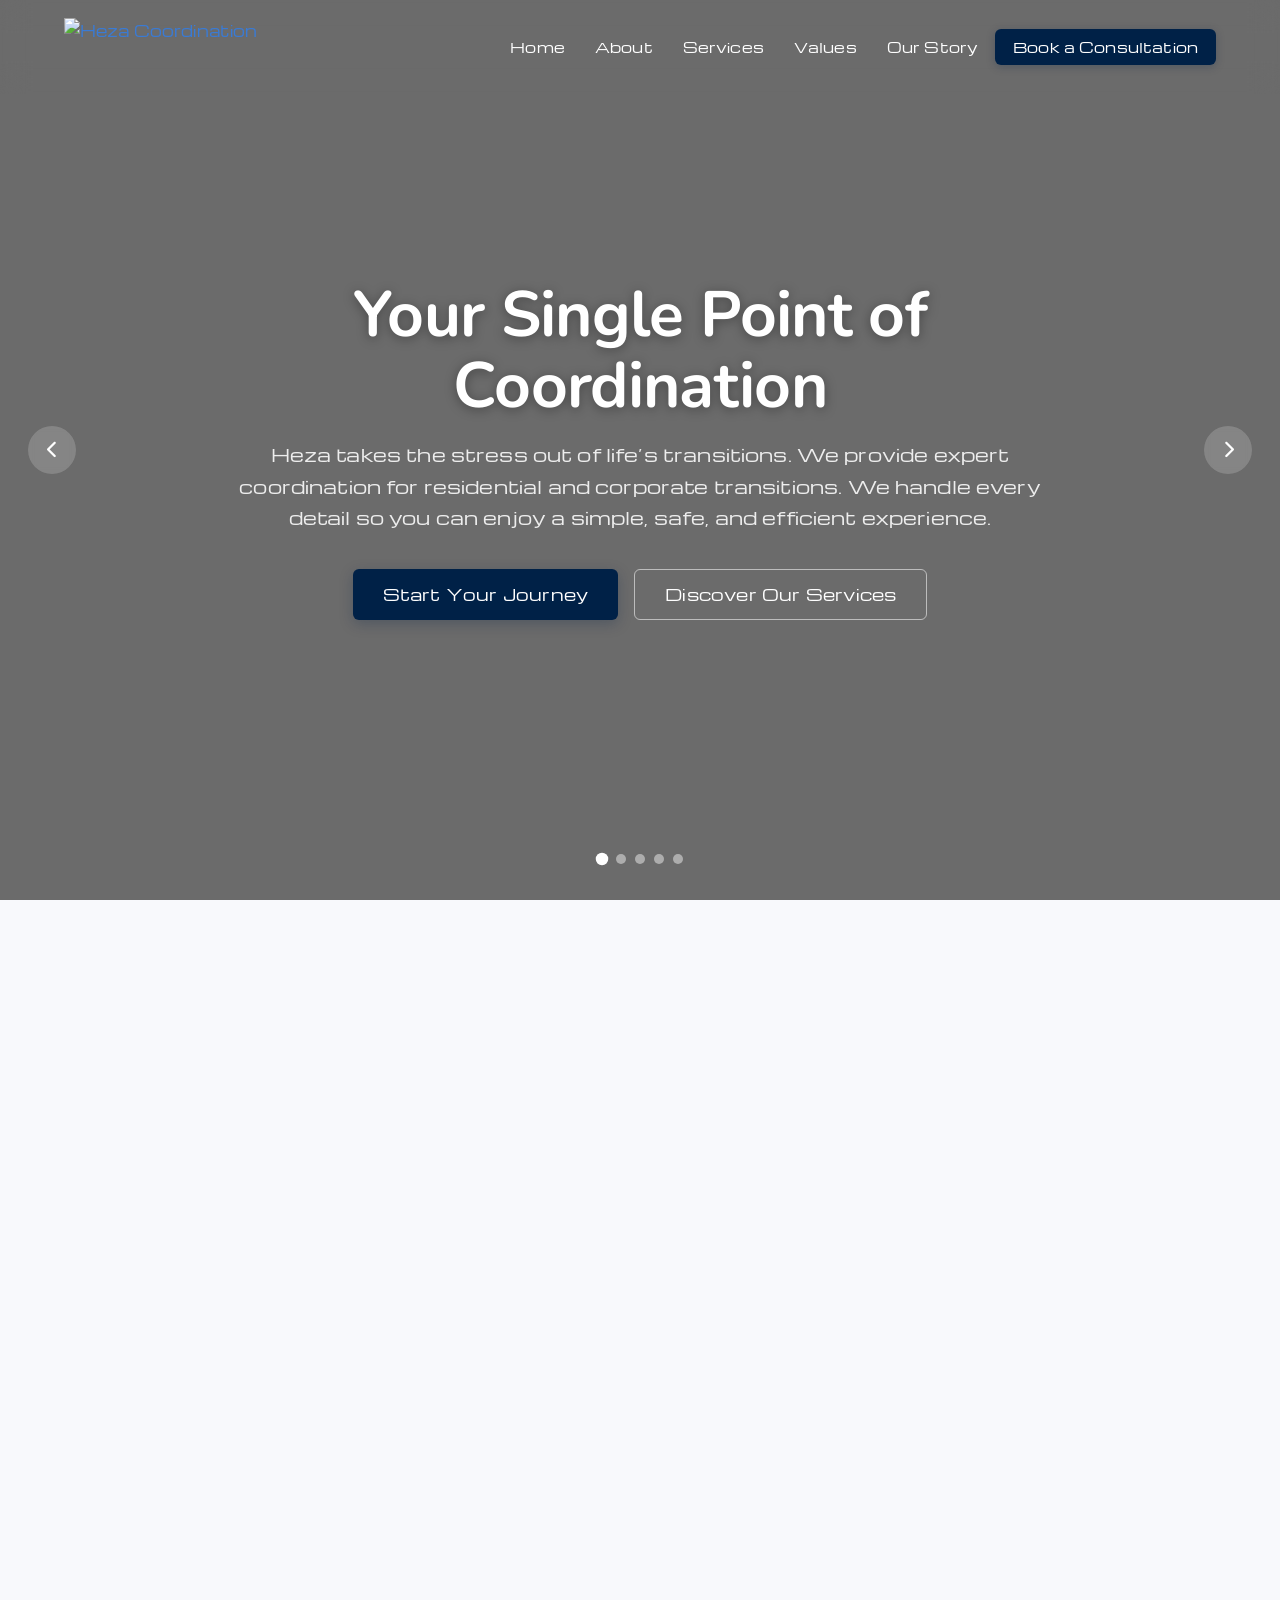
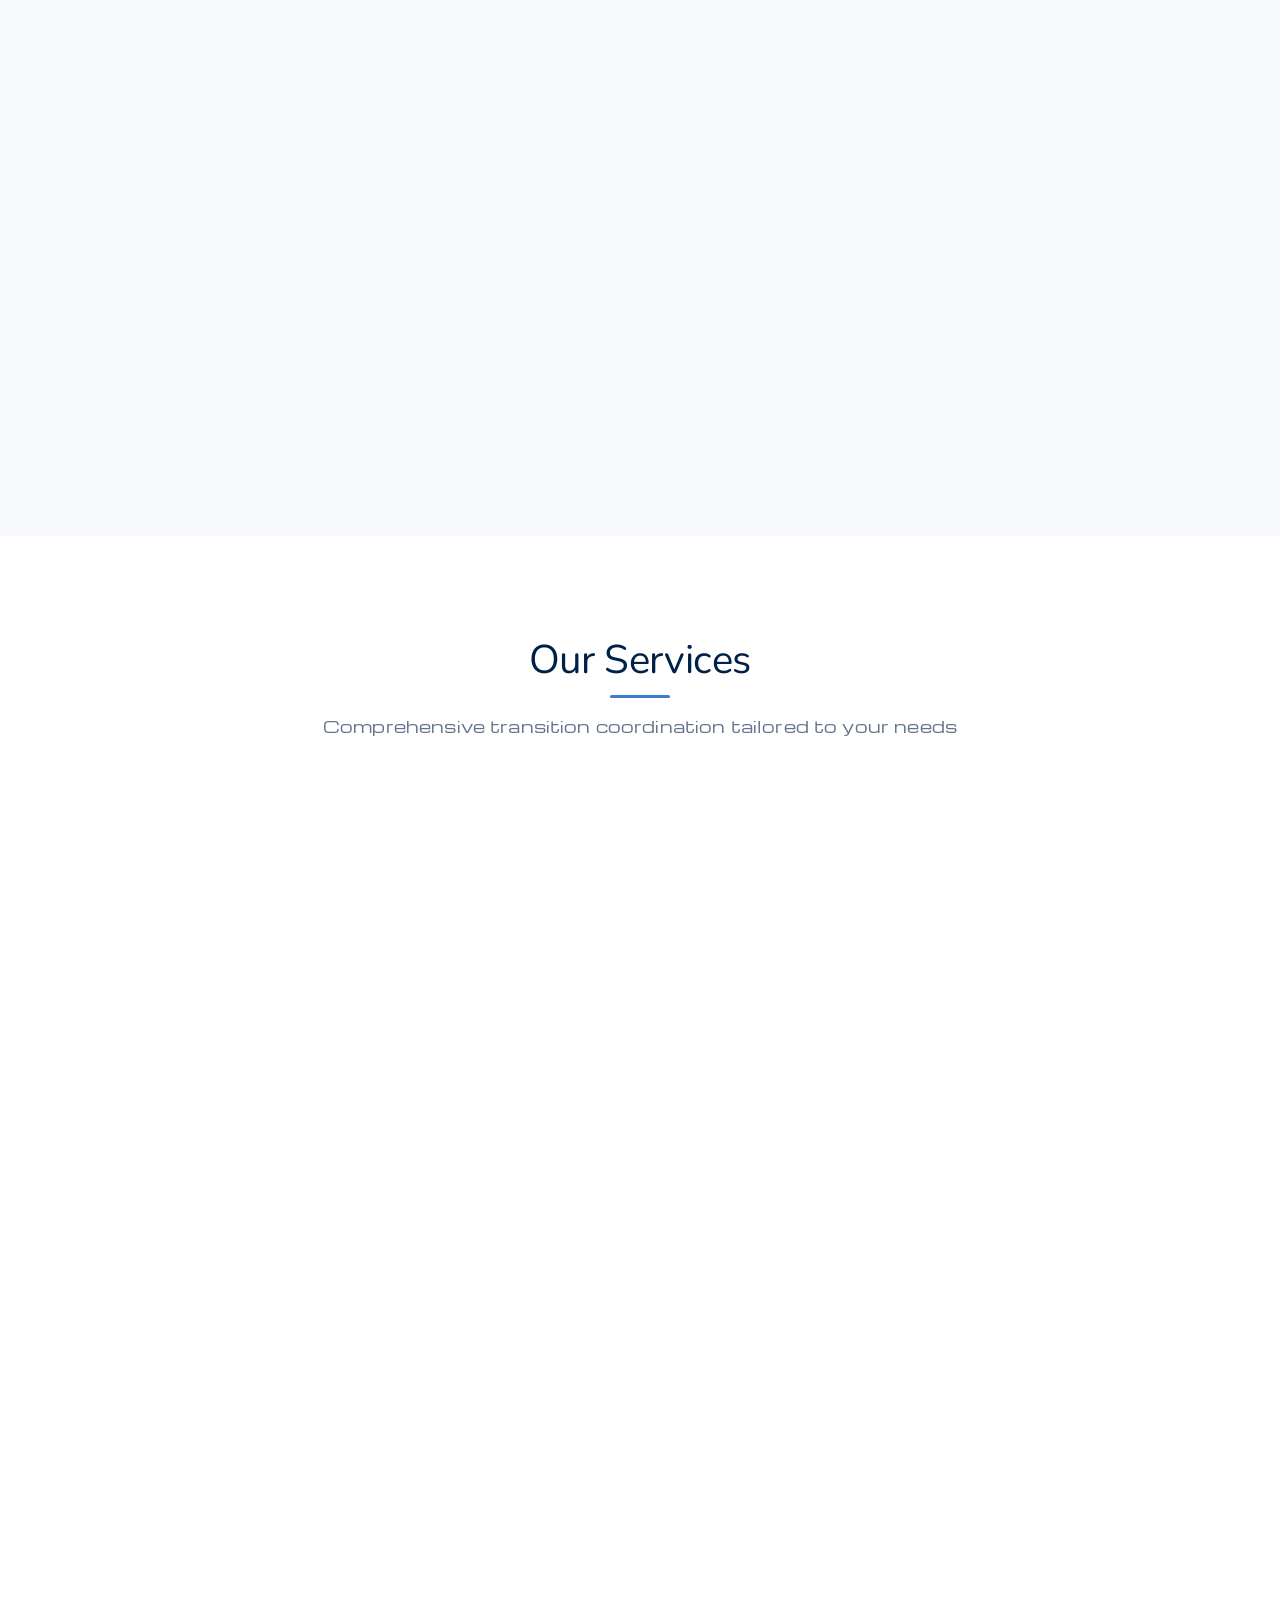
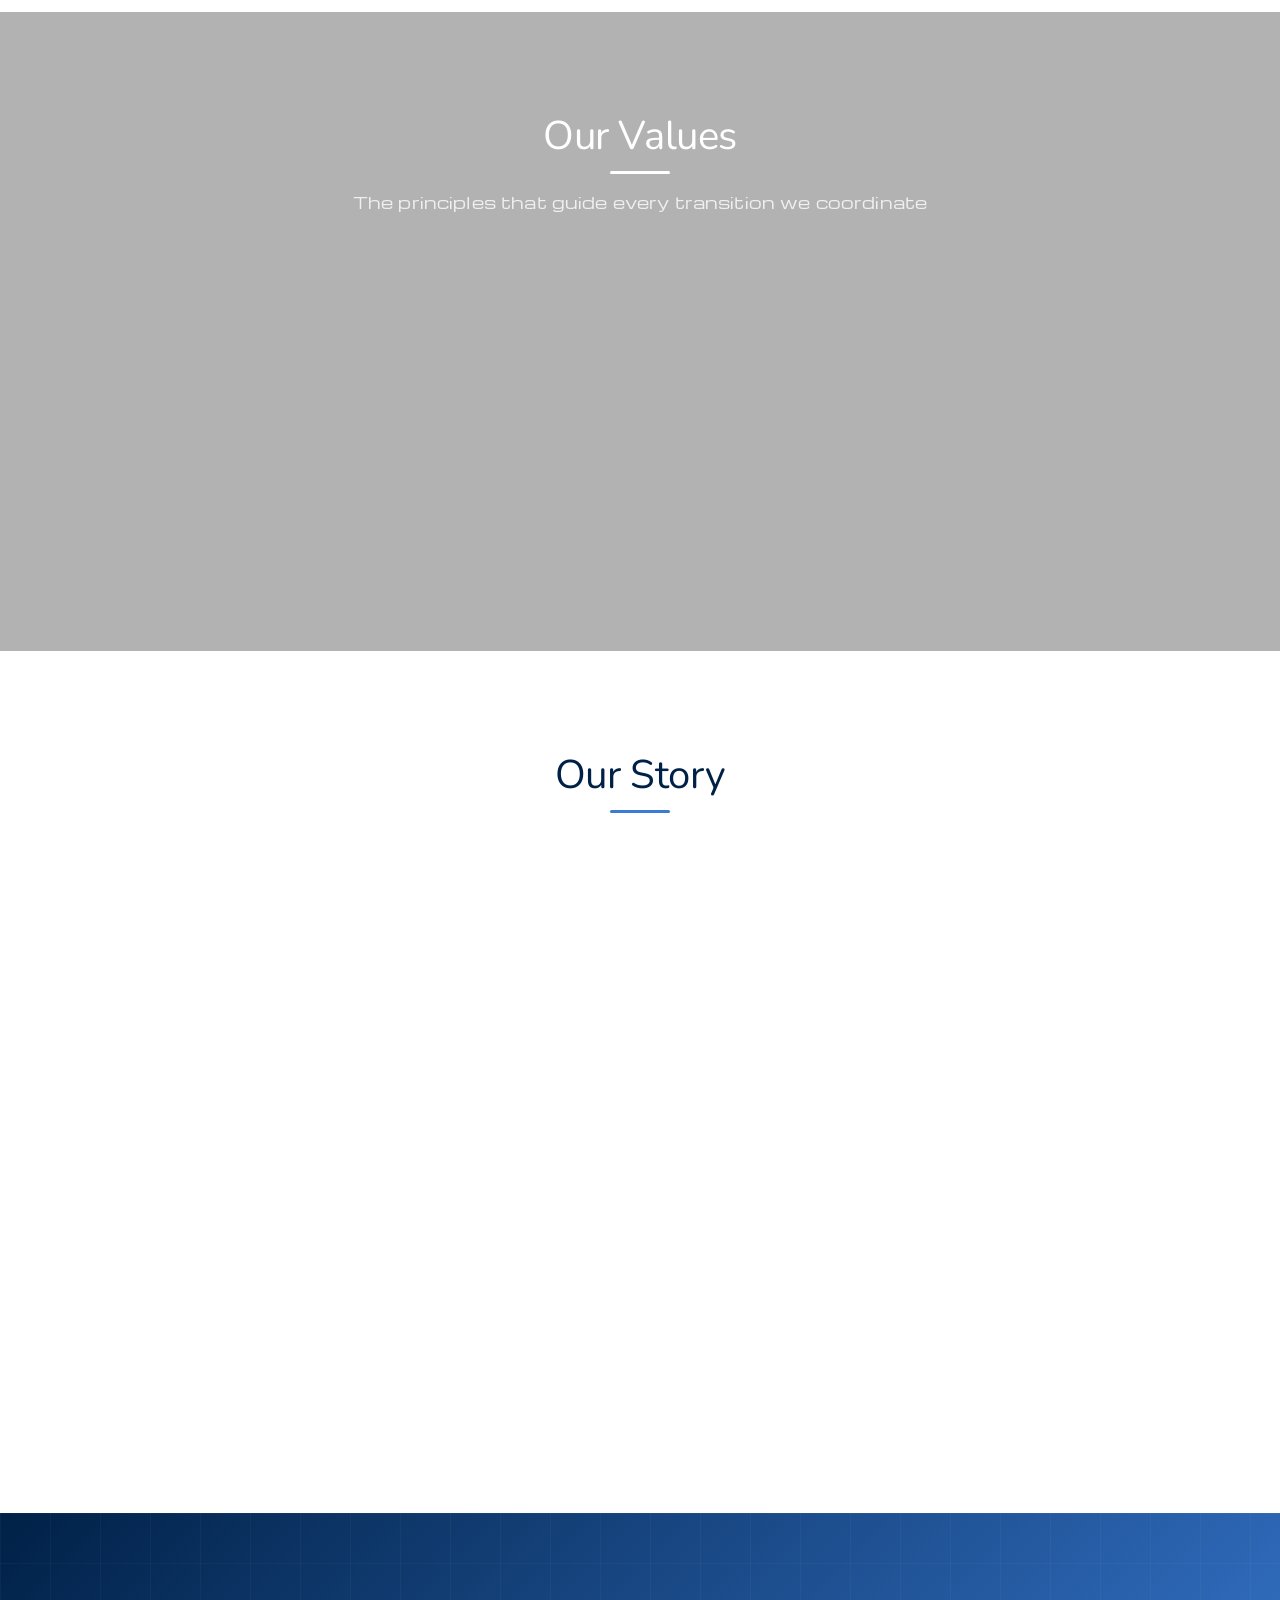
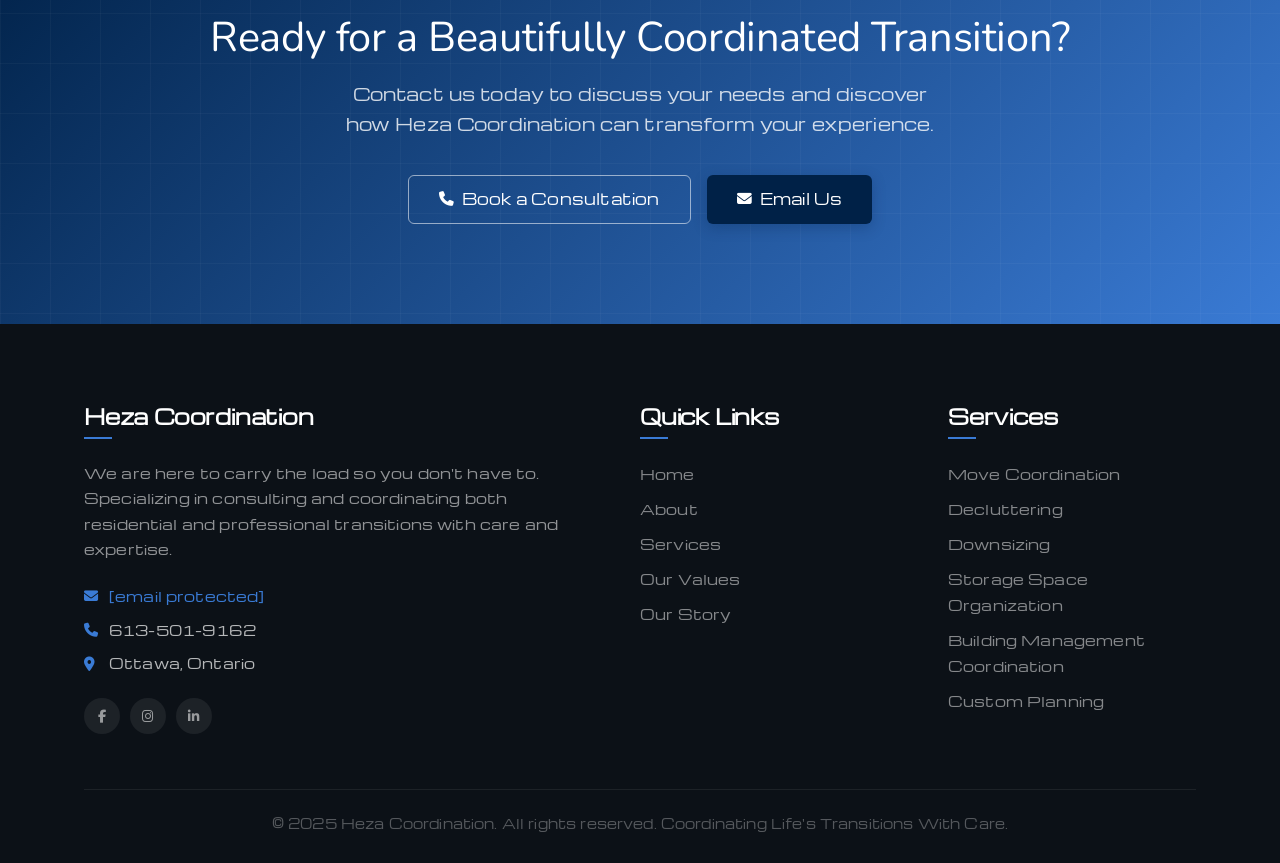
==== commit f14c2b33: "Add files via upload" ====
--- a/index.html
+++ b/index.html
@@ -24,8 +24,8 @@
     .carousel-slide.active { opacity:1; }
     .carousel-slide .slide-overlay { position:absolute; inset:0; background:rgba(0,0,0,0.58); display:flex; align-items:center; justify-content:center; text-align:center; }
     .slide-content { max-width: 860px; padding: 0 24px; z-index:2; animation: fadeInUp 0.9s ease-out both; }
-    .slide-content h1 { font-family: var(--ff-body); font-size:clamp(2.4rem,5vw,4rem); color:#fff; margin-bottom:18px; font-weight:700; line-height:1.1; text-shadow:0 2px 12px rgba(0,0,0,0.35); }
-    .slide-content p { font-size:1.15rem; color:rgba(255,255,255,0.88); margin-bottom:36px; line-height:1.7; }
+    .slide-content h1 { font-family: 'Nunito'; font-size:clamp(2.4rem,5vw,4rem); color:#fff; margin-bottom:18px; font-weight:700; line-height:1.1; text-shadow:0 2px 12px rgba(0,0,0,0.35); }
+    .slide-content p { font-family: 'Michroma', sans-serif; font-size:1.15rem; color:rgba(255,255,255,0.88); margin-bottom:36px; line-height:1.7; }
     .hero-btns { display:flex; justify-content:center; gap:16px; flex-wrap:wrap; }
     .hero-btns .btn { min-width:210px; font-size:1rem; }
 
@@ -46,9 +46,9 @@
     /* About */
     .about { background:#f8f9fc; padding:100px 0; }
     .about-content { max-width:100%; display:grid; grid-template-columns:1fr 1fr; gap:60px; align-items:start; }
-    .about-text h2 { font-family:'Michroma',serif; font-size:2.2rem; color:#002147; margin-bottom:22px; line-height:1.2; }
-    .about-text p { font-size:1rem; line-height:1.85; margin-bottom:18px; color:#454c5a; }
-    .about-text .intro-highlight { font-size:1.08rem; font-weight:500; color:#002147; border-left:4px solid #3a7bd5; padding-left:20px; margin:24px 0; font-style:italic; line-height:1.75; }
+    .about-text h2 { font-family:'Nunito',serif; font-size:2.2rem; color:#002147; margin-bottom:22px; line-height:1.2; }
+    .about-text p { font-family: 'Michroma', sans-serif; font-size:1rem; line-height:1.85; margin-bottom:18px; color:#454c5a; }
+    .about-text .intro-highlight { font-family: 'Michroma', sans-serif; font-size:1.08rem; font-weight:500; color:#002147; border-left:4px solid #3a7bd5; padding-left:20px; margin:24px 0; font-style:italic; line-height:1.75; }
 
     /* ═══ DIAGNOSTIC SECTION ═══ */
     .diagnostic { background: #f0f4fa; padding: 100px 0; }
@@ -197,7 +197,7 @@
     .service-icon { font-size:2.8rem; margin-bottom:20px; display:block; transition:transform 0.3s; }
     .service-card:hover .service-icon { transform:scale(1.15); }
     .service-card h3 { font-family:'Nunito',serif; font-size:1.5rem; color:#002147; margin-bottom:14px; transition:color 0.3s; }
-    .service-card p { font-size:0.92rem; color:#64748b; line-height:1.7; margin:0; transition:color 0.3s; }
+    .service-card p { font-family: 'Michroma', sans-serif; font-size:0.92rem; color:#64748b; line-height:1.7; margin:0; transition:color 0.3s; }
 
     /* Values */
     .values { background:linear-gradient(rgba(0,0,0,0.3),rgba(0,0,0,0.3)),url('images/values.jpg'); background-size:cover; background-position:center; padding:100px 0; }
@@ -221,8 +221,8 @@
     .story { padding:100px 0; background:#fff; }
     .story-content { max-width:860px; margin:0 auto; text-align:center; position:relative; }
     .story-content::before { content:'"'; position:absolute; top:-60px; left:50%; transform:translateX(-50%); font-size:9rem; color:#e8f0fe; z-index:-1; font-family:'Cormorant Garamond',serif; line-height:1; }
-    .story-content p { font-size:1.12rem; margin-bottom:26px; line-height:1.85; color:#454c5a; }
-    .story-content .story-sig { font-family:'Cormorant Garamond',serif; font-weight:700; color:#002147; font-size:1.15rem; margin-top:30px; font-style:italic; }
+    .story-content p { font-size:1.16rem; margin-bottom:26px; line-height:1.85; color:#454c5a; }
+    .story-content .story-sig { font-family:'Nunito',serif; font-weight:700; color:#002147; font-size:1.15rem; margin-top:30px; font-style:italic; }
 
     /* CTA */
     .cta { background:linear-gradient(135deg,#002147 0%,#3a7bd5 100%); color:#fff; text-align:center; padding:100px 0; position:relative; overflow:hidden; }
@@ -387,6 +387,9 @@
             <div class="quiz-nav">
               <span></span>
               <span class="quiz-step-counter">Step 1 of 3</span>
+              <a href="diagnostic.html" class="quiz-diagnostic-btn" title="Take comprehensive transition readiness assessment">
+                <i class="fas fa-chart-pie"></i> Take Full Assessment
+              </a>
             </div>
           </div>
  
@@ -402,6 +405,9 @@
             <div class="quiz-nav">
               <button class="quiz-back" id="quizBack2">← Back</button>
               <span class="quiz-step-counter">Step 2 of 3</span>
+              <a href="diagnostic.html" class="quiz-diagnostic-btn" title="Take comprehensive transition readiness assessment">
+                <i class="fas fa-chart-pie"></i> Take Full Assessment
+              </a>
             </div>
           </div>
  
@@ -416,6 +422,9 @@
             <div class="quiz-nav">
               <button class="quiz-back" id="quizBack3">← Back</button>
               <span class="quiz-step-counter">Step 3 of 3</span>
+              <a href="diagnostic.html" class="quiz-diagnostic-btn" title="Take comprehensive transition readiness assessment">
+                <i class="fas fa-chart-pie"></i> Take Full Assessment
+              </a>
             </div>
           </div>
  
@@ -430,7 +439,7 @@
                 <i class="fas fa-calendar-check"></i> Book This Service
               </a>
               <a href="diagnostic.html" class="btn-result-primary" style="background:linear-gradient(135deg,#3a7bd5,#5b96f7); text-decoration:none; display:inline-flex; align-items:center; gap:8px; margin-left:8px;">
-                <i class="fas fa-chart-pie"></i> See Full Diagnostic
+                <i class="fas fa-chart-pie"></i> Take Full Assessment
               </a>
               <button class="btn-result-ghost" id="quizRetake">Try Again</button>
             </div>
@@ -453,32 +462,32 @@
     </div>
     <div class="services-grid">
       <a href="move-coordination.html" class="service-card fade-in">
-        <span class="service-icon">🌿</span>
+        <span class="service-icon"><i class="fas fa-dolly"></i></span>
         <h3>Move Coordination</h3>
         <p>Planning, scheduling and coordinating moves providing a smooth transition.</p>
       </a>
       <a href="decluttering.html" class="service-card fade-in">
-        <span class="service-icon">🧹</span>
+        <span class="service-icon"><i class="fas fa-cubes"></i></span>
         <h3>Decluttering Support</h3>
         <p>Sorting, organization, donation, recycling &amp; disposal guidance. Creating a refreshed space.</p>
       </a>
       <a href="downsizing.html" class="service-card fade-in">
-        <span class="service-icon">🏡</span>
+        <span class="service-icon"><i class="fas fa-compress-alt"></i></span>
         <h3>Downsizing</h3>
         <p>Downsizing support for seniors, families, businesses &amp; busy professionals. Providing stress-free transitions.</p>
       </a>
       <a href="storage-organization.html" class="service-card fade-in">
-        <span class="service-icon">🧼</span>
+        <span class="service-icon"><i class="fas fa-warehouse"></i></span>
         <h3>Storage Space Organization</h3>
         <p>Transforming cluttered storage areas into functional, organized spaces. Using layout planning and easy to maintain systems.</p>
       </a>
       <a href="packing-supervision.html" class="service-card fade-in">
-        <span class="service-icon">📦</span>
+        <span class="service-icon"><i class="fas fa-clipboard-check"></i></span>
         <h3>Building Management Coordination</h3>
         <p>Overseeing the end-to-end maintenance of client property.</p>
       </a>
       <a href="move-planning.html" class="service-card fade-in">
-        <span class="service-icon">💡</span>
+        <span class="service-icon"><i class="fas fa-cogs"></i></span>
         <h3>Need a Customized Plan?</h3>
         <p>We provide customized solutions based on your unique requirements.</p>
       </a>
--- a/style.css
+++ b/style.css
@@ -0,0 +1,494 @@
+/* ============================================================
+   HEZA COORDINATION — SHARED STYLESHEET
+   ============================================================ */
+
+@import url('https://fonts.googleapis.com/css2?family=Cormorant+Garamond:ital,wght@0,400;0,600;0,700;1,400;1,600&family=Michroma&display=swap');
+
+:root {
+  --navy:        #002147;
+  --navy-deep:   #001530;
+  --navy-mid:    #0a3160;
+  --blue:        #3a7bd5;
+  --blue-light:  #5b96f7;
+  --blue-pale:   #e8f0fe;
+  --white:       #ffffff;
+  --off-white:   #f8f9fc;
+  --text:        #1e2433;
+  --text-muted:  #64748b;
+  --border:      #e2e8f0;
+
+  --ff-display: 'Michroma', Georgia, serif;
+  --ff-body:    'Michroma', system-ui, sans-serif;
+
+  --ease:        cubic-bezier(0.4, 0, 0.2, 1);
+  --ease-spring: cubic-bezier(0.34, 1.56, 0.64, 1);
+  --t:           all 0.28s var(--ease);
+  --t-slow:      all 0.55s var(--ease);
+
+  --shadow-xs: 0 1px 3px rgba(0,33,71,0.07);
+  --shadow-sm: 0 4px 12px rgba(0,33,71,0.09);
+  --shadow:    0 8px 24px rgba(0,33,71,0.12);
+  --shadow-lg: 0 20px 40px rgba(0,33,71,0.16);
+  --shadow-xl: 0 30px 60px rgba(0,33,71,0.22);
+
+  --r:    10px;
+  --r-lg: 18px;
+  --r-xl: 28px;
+  --container: 1200px;
+}
+
+/* ===== RESET ===== */
+*, *::before, *::after { margin:0; padding:0; box-sizing:border-box; }
+html { scroll-behavior: smooth; }
+body {
+  font-family: var(--ff-body);
+  color: var(--text);
+  background: var(--white);
+  line-height: 1.75;
+  overflow-x: hidden;
+  -webkit-font-smoothing: antialiased;
+  font-size: 0.93rem;
+  letter-spacing: 0.01em;
+}
+h1,h2,h3,h4,h5 { font-family: 'Nunito', system-ui, sans-serif; line-height: 1.2; font-weight: 400; letter-spacing: -0.01em; }
+a { color: var(--blue); text-decoration: none; transition: var(--t); }
+img { max-width: 100%; display: block; }
+
+/* ===== CONTAINER ===== */
+.container { width: 90%; max-width: var(--container); margin: 0 auto; padding: 0 20px; }
+
+/* ===== SHARED BUTTONS ===== */
+.btn {
+  display: inline-flex; align-items: center; justify-content: center; gap: 8px;
+  padding: 13px 30px; border-radius: 6px; font-family: var(--ff-body);
+  font-size: 0.92rem; font-weight: 500; letter-spacing: 0.2px;
+  cursor: pointer; border: none; transition: var(--t);
+  text-decoration: none; white-space: nowrap; line-height: 1.4;
+}
+.btn-navy  { background: var(--navy); color: var(--white); box-shadow: 0 4px 14px rgba(0,33,71,0.25); }
+.btn-navy:hover  { background: var(--blue); transform: translateY(-2px); box-shadow: 0 8px 24px rgba(58,123,213,0.35); color: var(--white); }
+.btn-outline { background: transparent; color: var(--white); border: 1.5px solid rgba(255,255,255,0.55); }
+.btn-outline:hover { background: rgba(255,255,255,0.14); border-color: var(--white); color: var(--white); }
+.btn-outline-dark { background: transparent; color: var(--navy); border: 1.5px solid var(--navy); }
+.btn-outline-dark:hover { background: var(--navy); color: var(--white); }
+
+/* ===== HEADER ===== */
+#header {
+  position: fixed; top: 0; left: 0; width: 100%; z-index: 1000;
+  transition: var(--t); backdrop-filter: blur(14px); -webkit-backdrop-filter: blur(14px);
+}
+#header.scrolled {
+  background: rgba(255,255,255,0.97);
+  box-shadow: 0 2px 20px rgba(0,33,71,0.08);
+}
+.header-container {
+  display: flex; align-items: center; justify-content: space-between;
+  padding: 18px 0; transition: var(--t);
+}
+#header.scrolled .header-container { padding: 12px 0; }
+.logo-img { height: 3.6rem; width: auto; transition: var(--t); }
+#header.scrolled .logo-img { height: 3rem; }
+.header-nav { display: flex; align-items: center; gap: 4px; list-style: none; }
+.header-nav li a {
+  font-size: 0.88rem; font-weight: 500; color: var(--white);
+  padding: 7px 13px; border-radius: 6px; letter-spacing: 0.15px; transition: var(--t);
+}
+#header.scrolled .header-nav li a { color: var(--navy); }
+.header-nav li a:hover { background: rgba(255,255,255,0.14); }
+#header.scrolled .header-nav li a:hover { background: var(--blue-pale); color: var(--navy); }
+.header-nav .nav-cta a {
+  background: var(--navy); color: var(--white) !important;
+  padding: 8px 18px; border-radius: 6px;
+  box-shadow: 0 2px 8px rgba(0,33,71,0.25);
+}
+#header.scrolled .header-nav .nav-cta a { background: var(--navy); color: var(--white) !important; }
+.header-nav .nav-cta a:hover { background: var(--blue) !important; transform: translateY(-1px); }
+
+.mobile-toggle {
+  display: none; flex-direction: column; gap: 5px;
+  cursor: pointer; padding: 6px; border: none; background: none;
+}
+.mobile-toggle span { display: block; width: 23px; height: 2px; background: var(--white); border-radius: 2px; transition: var(--t); }
+#header.scrolled .mobile-toggle span { background: var(--navy); }
+.mobile-toggle.open span:nth-child(1) { transform: translateY(7px) rotate(45deg); }
+.mobile-toggle.open span:nth-child(2) { opacity: 0; }
+.mobile-toggle.open span:nth-child(3) { transform: translateY(-7px) rotate(-45deg); }
+
+/* ===== FOOTER ===== */
+.site-footer { background: #0c1117; color: rgba(255,255,255,0.7); padding: 80px 0 28px; }
+.footer-grid { display: grid; grid-template-columns: 2fr 1fr 1fr; gap: 60px; margin-bottom: 55px; }
+.footer-brand p { font-family: 'Michroma', sans-serif; font-size: 0.88rem; line-height: 1.8; color: rgba(255,255,255,0.55); margin-bottom: 22px; }
+.footer-contact-item { display: flex; align-items: center; gap: 10px; font-family: 'Michroma', sans-serif; font-size: 0.88rem; margin-bottom: 9px; }
+.footer-contact-item i { color: var(--blue); width: 15px; flex-shrink: 0; }
+.footer-heading {
+  font-family: var(--ff-body); font-size: 1.25rem; font-weight: 600; color: var(--white);
+  margin-bottom: 22px; position: relative; padding-bottom: 11px;
+}
+.footer-heading::after { content:''; position:absolute; bottom:0; left:0; width:28px; height:2px; background: var(--blue); }
+.footer-links { list-style: none; }
+.footer-links li { margin-bottom: 9px; }
+.footer-links li a { font-family: 'Michroma', sans-serif; font-size: 0.88rem; color: rgba(255,255,255,0.5); transition: var(--t); }
+.footer-links li a:hover { color: var(--white); padding-left: 5px; }
+.social-row { display: flex; gap: 10px; margin-top: 22px; }
+.social-icon {
+  width: 36px; height: 36px; border-radius: 50%;
+  background: rgba(255,255,255,0.07); display: flex; align-items: center; justify-content: center;
+  color: rgba(255,255,255,0.55); font-size: 0.82rem; transition: var(--t);
+}
+.social-icon:hover { background: var(--blue); color: var(--white); transform: translateY(-3px); }
+.footer-bottom {
+  border-top: 1px solid rgba(255,255,255,0.07);
+  padding-top: 22px; text-align: center; font-size: 0.82rem; color: rgba(255,255,255,0.3);
+}
+
+/* ===== BOOKING MODAL ===== */
+.booking-modal {
+  position: fixed; inset: 0; z-index: 9999;
+  display: flex; align-items: center; justify-content: center; padding: 20px;
+  opacity: 0; visibility: hidden; transition: opacity 0.3s var(--ease), visibility 0.3s var(--ease);
+}
+.booking-modal.open { opacity: 1; visibility: visible; }
+.modal-backdrop {
+  position: absolute; inset: 0;
+  background: rgba(0,15,40,0.72); backdrop-filter: blur(5px); cursor: pointer;
+}
+.modal-box {
+  position: relative; width: 100%; max-width: 520px;
+  background: var(--white); border-radius: var(--r-lg); overflow: hidden;
+  box-shadow: var(--shadow-xl);
+  transform: translateY(24px) scale(0.96);
+  transition: transform 0.4s var(--ease-spring);
+}
+.booking-modal.open .modal-box { transform: translateY(0) scale(1); }
+.modal-header {
+  background: linear-gradient(135deg, var(--navy-deep) 0%, var(--navy-mid) 100%);
+  padding: 28px 32px 20px; color: var(--white); position: relative;
+}
+.modal-header-text h2 {
+  font-family: var(--ff-display); font-size: 1.75rem; font-weight: 600;
+  color: var(--white); margin-bottom: 3px;
+}
+.modal-header-text p { font-family: 'Michroma', sans-serif; font-size: 0.85rem; color: rgba(255,255,255,0.62); margin: 0; }
+.modal-close {
+  position: absolute; top: 14px; right: 14px;
+  width: 30px; height: 30px; border-radius: 50%;
+  background: rgba(255,255,255,0.12); border: none; color: rgba(255,255,255,0.8);
+  font-size: 1rem; cursor: pointer; display: flex; align-items: center; justify-content: center;
+  transition: var(--t); line-height: 1;
+}
+.modal-close:hover { background: rgba(255,255,255,0.22); color: var(--white); }
+.modal-progress {
+  display: flex; align-items: center; gap: 0; margin-top: 18px;
+}
+.progress-step {
+  display: flex; align-items: center; gap: 8px;
+}
+.progress-dot {
+  width: 26px; height: 26px; border-radius: 50%;
+  background: rgba(255,255,255,0.15); border: 1.5px solid rgba(255,255,255,0.25);
+  display: flex; align-items: center; justify-content: center;
+  font-size: 0.72rem; font-weight: 600; color: rgba(255,255,255,0.4);
+  transition: var(--t);
+}
+.progress-dot.active { background: var(--white); border-color: var(--white); color: var(--navy); }
+.progress-dot.done { background: rgba(255,255,255,0.35); border-color: rgba(255,255,255,0.5); color: var(--white); }
+.progress-label { font-size: 0.72rem; color: rgba(255,255,255,0.4); transition: var(--t); }
+.progress-label.active { color: rgba(255,255,255,0.85); }
+.progress-line { flex: 1; height: 1px; background: rgba(255,255,255,0.18); margin: 0 12px; max-width: 50px; }
+.modal-body { padding: 28px 32px 8px; }
+.form-step { display: none; animation: stepIn 0.3s var(--ease) both; }
+.form-step.active { display: block; }
+@keyframes stepIn { from { opacity:0; transform: translateX(12px); } to { opacity:1; transform: translateX(0); } }
+.form-group { margin-bottom: 18px; }
+.form-group label { display: block; font-size: 0.82rem; font-weight: 500; color: var(--text); margin-bottom: 7px; letter-spacing: 0.1px; }
+.form-group input,
+.form-group select,
+.form-group textarea {
+  width: 100%; padding: 11px 15px;
+  border: 1.5px solid var(--border); border-radius: 8px;
+  font-family: var(--ff-body); font-size: 0.92rem; color: var(--text);
+  background: var(--white); transition: var(--t); outline: none;
+}
+.form-group input:focus,
+.form-group select:focus,
+.form-group textarea:focus {
+  border-color: var(--blue);
+  box-shadow: 0 0 0 3px rgba(58,123,213,0.1);
+}
+.form-group textarea { resize: vertical; min-height: 96px; }
+.form-row { display: grid; grid-template-columns: 1fr 1fr; gap: 14px; }
+.modal-footer { padding: 16px 32px 26px; display: flex; gap: 10px; justify-content: flex-end; }
+.btn-modal-back {
+  background: var(--off-white); color: var(--text-muted);
+  border: none; padding: 11px 22px; border-radius: 6px;
+  font-family: var(--ff-body); font-size: 0.88rem; cursor: pointer; transition: var(--t);
+}
+.btn-modal-back:hover { background: var(--border); color: var(--text); }
+.btn-modal-next {
+  background: var(--navy); color: var(--white); border: none;
+  padding: 11px 26px; border-radius: 6px; font-family: var(--ff-body);
+  font-size: 0.9rem; font-weight: 500; cursor: pointer; transition: var(--t);
+  display: flex; align-items: center; gap: 8px;
+}
+.btn-modal-next:hover { background: var(--blue); transform: translateY(-1px); }
+.success-step { text-align: center; padding: 16px 0 8px; }
+.success-icon {
+  width: 68px; height: 68px; border-radius: 50%;
+  background: linear-gradient(135deg, #10b981, #059669);
+  display: flex; align-items: center; justify-content: center;
+  margin: 0 auto 18px; font-size: 1.9rem; color: var(--white);
+}
+.success-step h3 { font-family: var(--ff-display); font-size: 1.7rem; color: var(--navy); margin-bottom: 10px; }
+.success-step p { font-family: 'Michroma', sans-serif; color: var(--text-muted); font-size: 0.9rem; line-height: 1.65; margin-bottom: 5px; }
+
+/* ===== SERVICE HERO ===== */
+.service-hero {
+  min-height: 72vh; display: flex; align-items: center; position: relative;
+  overflow: hidden;
+  background: linear-gradient(140deg, var(--navy-deep) 0%, var(--navy-mid) 55%, var(--blue) 100%);
+}
+.service-hero::before {
+  content:''; position:absolute; inset:0; pointer-events:none;
+  background:
+    radial-gradient(ellipse 70% 70% at 10% 60%, rgba(58,123,213,0.18) 0%, transparent 60%),
+    radial-gradient(ellipse 50% 50% at 85% 15%, rgba(0,21,48,0.4) 0%, transparent 55%);
+}
+.service-hero::after {
+  content:''; position:absolute; inset:0; pointer-events:none;
+  background-image:
+    linear-gradient(rgba(255,255,255,0.025) 1px, transparent 1px),
+    linear-gradient(90deg, rgba(255,255,255,0.025) 1px, transparent 1px);
+  background-size: 55px 55px;
+}
+.service-hero .container { position:relative; z-index:2; padding-top: 130px; padding-bottom: 80px; }
+.hero-breadcrumb {
+  display: inline-flex; align-items: center; gap: 7px;
+  color: rgba(255,255,255,0.55); font-size: 0.82rem; margin-bottom: 28px;
+  transition: var(--t); letter-spacing: 0.2px;
+}
+.hero-breadcrumb:hover { color: rgba(255,255,255,0.9); }
+.hero-service-icon {
+  font-size: 3.8rem; display: block; margin-bottom: 18px; color: #fff;
+  filter: drop-shadow(0 4px 14px rgba(0,0,0,0.35));
+  animation: iconFloat 3s ease-in-out infinite;
+}
+@keyframes iconFloat {
+  0%,100% { transform: translateY(0); }
+  50% { transform: translateY(-6px); }
+}
+.service-hero h1 {
+  font-family: var(--ff-display); font-size: clamp(2.6rem, 5vw, 4.2rem);
+  font-weight: 700; color: var(--white); margin-bottom: 18px; line-height: 1.1;
+}
+.service-hero .hero-subtitle {
+  font-family: 'Michroma', sans-serif; font-size: 1.1rem; color: rgba(255,255,255,0.72);
+  max-width: 580px; margin-bottom: 32px; line-height: 1.75;
+  font-weight: 300;
+}
+.hero-cta-row { display: flex; gap: 14px; flex-wrap: wrap; }
+
+/* ===== SERVICE BODY ===== */
+.service-intro { padding: 72px 0 40px; }
+.lead-text {
+  font-family: 'Michroma', sans-serif; font-size: 1.1rem; color: var(--text-muted); line-height: 1.9;
+  max-width: 820px; border-left: 3px solid var(--blue); padding-left: 22px;
+}
+
+/* Process section */
+.process-section { padding: 60px 0 80px; background: var(--off-white); }
+.section-eyebrow {
+  font-size: 0.75rem; font-weight: 600; letter-spacing: 2.5px;
+  text-transform: uppercase; color: var(--blue); margin-bottom: 8px; display: block;
+}
+.section-heading {
+  font-family: var(--ff-body); font-size: clamp(1.9rem, 3vw, 2.6rem);
+  color: var(--navy); margin-bottom: 50px;
+}
+.timeline { position: relative; max-width: 800px; }
+.timeline::before {
+  content:''; position:absolute; left:25px; top:25px; bottom:25px;
+  width: 2px;
+  background: linear-gradient(to bottom, var(--blue), var(--navy-mid));
+  border-radius: 2px;
+}
+.timeline-item { display: flex; gap: 26px; margin-bottom: 36px; position: relative; }
+.timeline-num {
+  flex-shrink: 0; width: 52px; height: 52px; border-radius: 50%;
+  background: var(--navy); color: var(--white); display: flex; align-items: center; justify-content: center;
+  font-family: var(--ff-body); font-size: 1.15rem; font-weight: 700;
+  box-shadow: 0 4px 14px rgba(0,33,71,0.28); position: relative; z-index: 1;
+  flex-direction: column; line-height: 1;
+}
+.timeline-card {
+  background: var(--white); border-radius: var(--r); padding: 24px 26px;
+  flex: 1; box-shadow: var(--shadow-xs); border: 1px solid var(--border);
+  transition: var(--t);
+}
+.timeline-card:hover { box-shadow: var(--shadow-sm); transform: translateX(5px); border-color: rgba(58,123,213,0.2); }
+.timeline-card h3 {
+  font-family: 'Nunito'; font-size: 1.28rem; color: var(--navy); margin-bottom: 13px;
+}
+.timeline-card ul { list-style: none; padding: 0; margin-bottom: 14px; }
+.timeline-card ul li {
+  padding: 4px 0 4px 22px; position: relative;
+  font-family: 'Michroma', sans-serif; font-size: 0.92rem; color: var(--text-muted); line-height: 1.6;
+}
+.timeline-card ul li::before {
+  content: '→'; position: absolute; left: 0;
+  color: var(--blue); font-size: 0.8rem; top: 5px;
+}
+.goal-chip {
+  display: inline-flex; align-items: center; gap: 6px;
+  background: var(--blue-pale); color: var(--navy);
+  padding: 5px 13px; border-radius: 20px; font-size: 0.8rem; font-weight: 500; margin-top: 2px;
+}
+
+/* Outcome */
+.outcome-section { padding: 80px 0; }
+.outcome-card {
+  background: linear-gradient(135deg, var(--navy-deep) 0%, var(--navy-mid) 100%);
+  border-radius: var(--r-lg); padding: 48px 50px; color: var(--white); position: relative; overflow: hidden;
+}
+.outcome-card::before {
+  content: '✓'; position: absolute; right: 40px; top: -20px;
+  font-size: 14rem; color: rgba(255,255,255,0.03); font-family: serif; line-height: 1; pointer-events: none;
+}
+.outcome-card h2 { font-family: var(--ff-display); font-size: 2rem; color: var(--white); margin-bottom: 14px; }
+.outcome-card p { font-family: 'Michroma', sans-serif; font-size: 1.02rem; color: rgba(255,255,255,0.78); line-height: 1.85; max-width: 720px; }
+
+/* Other services */
+.other-services { padding: 80px 0; background: var(--off-white); }
+.mini-grid { display: grid; grid-template-columns: repeat(auto-fit, minmax(185px, 1fr)); gap: 16px; }
+.mini-card {
+  background: var(--white); border-radius: var(--r); padding: 22px 18px;
+  text-align: center; border: 1.5px solid var(--border); transition: var(--t);
+  text-decoration: none; color: var(--text); display: block;
+}
+.mini-card:hover { border-color: var(--blue); box-shadow: var(--shadow-sm); transform: translateY(-4px); color: var(--navy); }
+.mini-card .mini-icon { font-size: 2rem; margin-bottom: 9px; }
+.mini-card h4 { font-family: var(--ff-display); font-size: 0.95rem; color: var(--navy); line-height: 1.3; }
+
+/* CTA banner */
+.service-cta-banner { padding: 80px 0; background: linear-gradient(135deg, var(--navy), var(--blue)); text-align: center; position: relative; overflow: hidden; }
+.service-cta-banner::before {
+  content:''; position:absolute; inset:0; pointer-events:none;
+  background-image: linear-gradient(rgba(255,255,255,0.03) 1px, transparent 1px), linear-gradient(90deg, rgba(255,255,255,0.03) 1px, transparent 1px);
+  background-size: 40px 40px;
+}
+.service-cta-banner .container { position: relative; z-index: 1; }
+.service-cta-banner h2 { font-family: var(--ff-display); font-size: clamp(1.8rem, 3vw, 2.5rem); color: var(--white); margin-bottom: 14px; }
+.service-cta-banner p { font-family: 'Michroma', sans-serif; color: rgba(255,255,255,0.72); max-width: 520px; margin: 0 auto 32px; font-size: 1rem; }
+.cta-btn-row { display: flex; gap: 14px; justify-content: center; flex-wrap: wrap; }
+
+/* ===== SERVICE FINDER QUESTIONNAIRE ===== */
+.quiz-wrapper {
+  background: linear-gradient(145deg, var(--navy-deep) 0%, var(--navy-mid) 100%);
+  border-radius: var(--r-lg); overflow: hidden; position: relative;
+  height: 460px; display: flex; flex-direction: column;
+  box-shadow: var(--shadow-xl);
+}
+.quiz-wrapper::before {
+  content:''; position:absolute; inset:0; pointer-events:none;
+  background-image: radial-gradient(circle at 20% 80%, rgba(58,123,213,0.22) 0%, transparent 50%),
+                    radial-gradient(circle at 80% 20%, rgba(91,150,247,0.12) 0%, transparent 50%);
+}
+.quiz-inner { position:relative; z-index:1; display:flex; flex-direction:column; height:100%; padding:28px 30px 24px; }
+.quiz-header { margin-bottom: 18px; }
+.quiz-eyebrow { font-size:0.72rem; font-weight:700; letter-spacing:2px; text-transform:uppercase; color:rgba(255,255,255,0.5); display:block; margin-bottom:6px; }
+.quiz-title { font-family: var(--ff-display); font-size:1.5rem; color:var(--white); font-weight:600; line-height:1.2; }
+.quiz-progress-bar { height:3px; background:rgba(255,255,255,0.12); border-radius:2px; margin-bottom:20px; overflow:hidden; }
+.quiz-progress-fill { height:100%; background:linear-gradient(90deg,var(--blue),var(--blue-light)); border-radius:2px; transition:width 0.45s var(--ease); }
+.quiz-step { display:none; flex-direction:column; flex:1; }
+.quiz-step.active { display:flex; animation: quizIn 0.35s var(--ease) both; }
+@keyframes quizIn { from { opacity:0; transform:translateX(14px); } to { opacity:1; transform:translateX(0); } }
+.quiz-question { font-size:1rem; font-weight:600; color:var(--white); margin-bottom:14px; line-height:1.45; }
+.quiz-options { display:flex; flex-direction:column; gap:8px; flex:1; }
+.quiz-opt {
+  background:rgba(255,255,255,0.07); border:1.5px solid rgba(255,255,255,0.13);
+  border-radius:8px; padding:11px 15px; color:rgba(255,255,255,0.82);
+  font-family: var(--ff-body); font-size:0.88rem; font-weight:500;
+  cursor:pointer; text-align:left; transition:var(--t); line-height:1.35;
+}
+.quiz-opt:hover { background:rgba(255,255,255,0.14); border-color:rgba(255,255,255,0.35); color:var(--white); transform:translateX(3px); }
+.quiz-opt.selected { background:rgba(58,123,213,0.28); border-color:var(--blue-light); color:var(--white); }
+ 
+/* Result card */
+.quiz-result { display:none; flex-direction:column; align-items:center; text-align:center; flex:1; justify-content:center; }
+.quiz-result.active { display:flex; animation: quizIn 0.4s var(--ease) both; }
+.result-icon { font-size:2.8rem; margin-bottom:10px; }
+.result-label { font-size:0.72rem; font-weight:700; letter-spacing:2px; text-transform:uppercase; color:var(--blue-light); margin-bottom:6px; display:block; }
+.result-title { font-family:var(--ff-display); font-size:1.55rem; font-weight:700; color:var(--white); margin-bottom:10px; line-height:1.2; }
+.result-desc { font-size:0.86rem; color:rgba(255,255,255,0.65); line-height:1.65; margin-bottom:20px; max-width:280px; }
+.result-btns { display:flex; gap:10px; flex-wrap:wrap; justify-content:center; }
+.btn-result-primary {
+  background:var(--white); color:var(--navy); border:none;
+  padding:10px 20px; border-radius:6px; font-family:var(--ff-body);
+  font-size:0.85rem; font-weight:700; cursor:pointer; transition:var(--t);
+  text-decoration:none; display:inline-flex; align-items:center; gap:6px;
+}
+.btn-result-primary:hover { background:var(--blue-pale); transform:translateY(-2px); color:var(--navy); }
+.btn-result-ghost {
+  background:transparent; color:rgba(255,255,255,0.6); border:1.5px solid rgba(255,255,255,0.2);
+  padding:10px 20px; border-radius:6px; font-family:var(--ff-body);
+  font-size:0.85rem; cursor:pointer; transition:var(--t);
+}
+.btn-result-ghost:hover { border-color:rgba(255,255,255,0.5); color:var(--white); }
+.quiz-nav { display:flex; align-items:center; justify-content:space-between; margin-top:14px; }
+.quiz-back { background:none; border:none; color:rgba(255,255,255,0.4); font-family:var(--ff-body); font-size:0.82rem; cursor:pointer; padding:0; transition:var(--t); }
+.quiz-back:hover { color:rgba(255,255,255,0.8); }
+.quiz-diagnostic-link { display:inline-flex; align-items:center; gap:6px; font-size:0.82rem; font-weight:600; color:rgba(255,255,255,0.85); text-decoration:underline; text-decoration-thickness:1.5px; text-underline-offset:4px; cursor:pointer; transition:var(--t); padding:4px 8px; border-radius:4px; }
+.quiz-diagnostic-link:hover { color:var(--white); background:rgba(255,255,255,0.1); text-decoration-thickness:2px; }
+.quiz-diagnostic-btn { display:inline-flex; align-items:center; gap:8px; font-size:0.82rem; font-weight:600; color:var(--white); text-decoration:none; cursor:pointer; transition:var(--t); padding:10px 18px; border-radius:6px; background:rgba(255,255,255,0.15); border:1.5px solid rgba(255,255,255,0.25); }
+.quiz-diagnostic-btn:hover { background:rgba(255,255,255,0.25); border-color:rgba(255,255,255,0.4); transform:translateY(-1px); }
+.quiz-step-counter { font-size:0.78rem; color:rgba(255,255,255,0.35); }
+@media(max-width:992px) { .quiz-wrapper { height:auto; min-height:420px; } }
+@media(max-width:480px) { .quiz-inner { padding:22px 20px 18px; } .quiz-title { font-size:1.3rem; } }
+.quiz-wrapper { height:520px; }
+.quiz-full-assess-link {
+  display:inline-flex; align-items:center; gap:6px; margin-top:14px;
+  font-size:0.68rem; color:rgba(255,255,255,0.5); text-decoration:none;
+  letter-spacing:0.5px; transition:color 0.22s ease;
+}
+.quiz-full-assess-link:hover { color:rgba(255,255,255,0.88); }
+ 
+
+/* ===== UTILS ===== */
+.fade-in { opacity: 0; transform: translateY(24px); transition: opacity 0.7s var(--ease), transform 0.7s var(--ease); }
+.fade-in.visible { opacity: 1; transform: translateY(0); }
+
+/* ===== RESPONSIVE ===== */
+@media (max-width: 992px) {
+  .footer-grid { grid-template-columns: 1fr 1fr; }
+  .footer-brand { grid-column: 1/-1; }
+}
+@media (max-width: 768px) {
+  .mobile-toggle { display: flex; }
+  .header-nav {
+    display: none; position: absolute; top: 100%; left: 0; right: 0;
+    background: var(--white); flex-direction: column; padding: 18px;
+    box-shadow: var(--shadow); gap: 3px; border-top: 1px solid var(--border);
+  }
+  .header-nav.open { display: flex; }
+  .header-nav li a { color: var(--navy) !important; padding: 9px 13px; }
+  .header-nav li a:hover { background: var(--blue-pale) !important; }
+  .form-row { grid-template-columns: 1fr; gap: 0; }
+  .modal-body { padding: 22px; }
+  .modal-header { padding: 22px 22px 16px; }
+  .modal-footer { padding: 12px 22px 22px; }
+  .outcome-card { padding: 32px 24px; }
+  .mini-grid { grid-template-columns: repeat(2, 1fr); }
+  .footer-grid { grid-template-columns: 1fr; gap: 36px; }
+  .timeline::before { display: none; }
+  .timeline-item { flex-direction: column; gap: 12px; }
+  .timeline-num { align-self: flex-start; }
+}
+@media (max-width: 480px) {
+  .hero-cta-row, .cta-btn-row { flex-direction: column; align-items: flex-start; }
+  .mini-grid { grid-template-columns: 1fr; }
+}
+
+/* ===== OUR STORY — preserve Cormorant Garamond ===== */
+.story,
+.story * { font-family: 'Cormorant Garamond', Georgia, serif; }
+.story p { font-family: 'Michroma', sans-serif; font-size: 1.18rem; line-height: 1.9; }
+.story .story-sig { font-weight: 700; font-style: italic; }
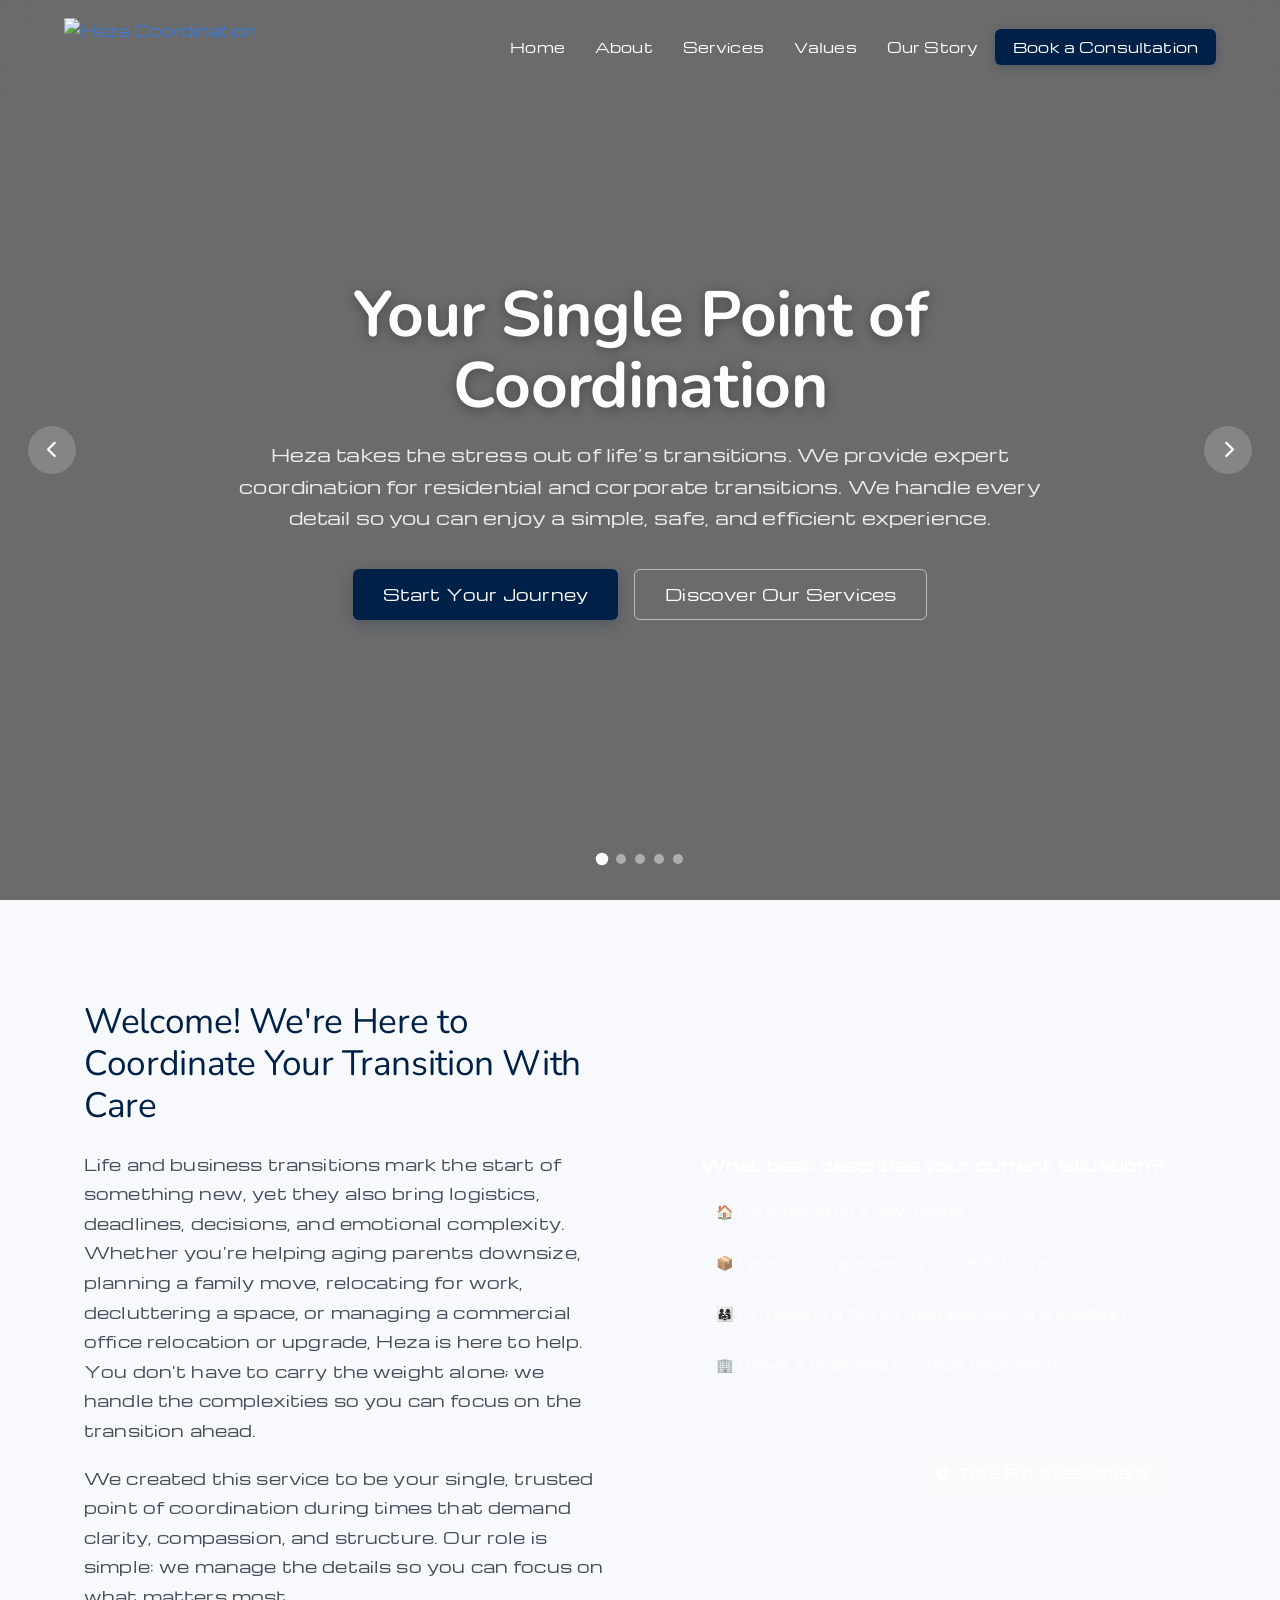
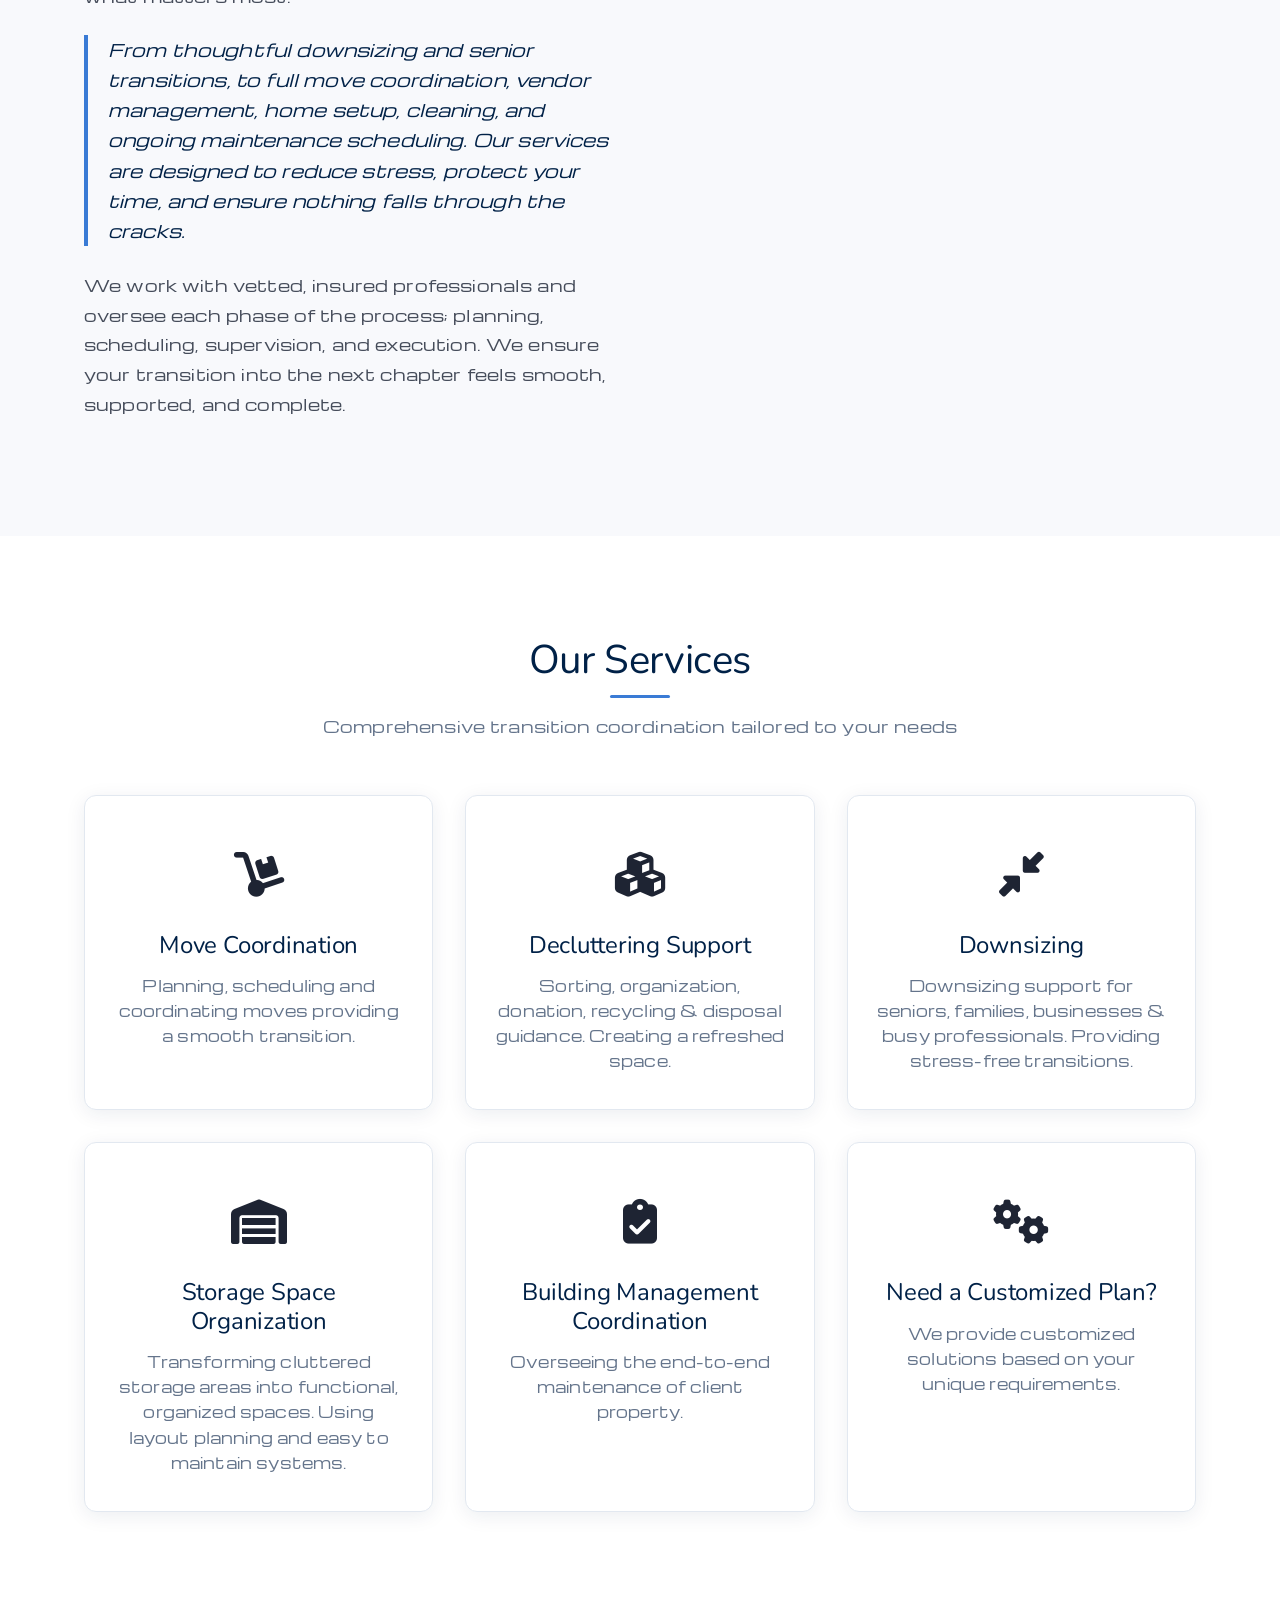
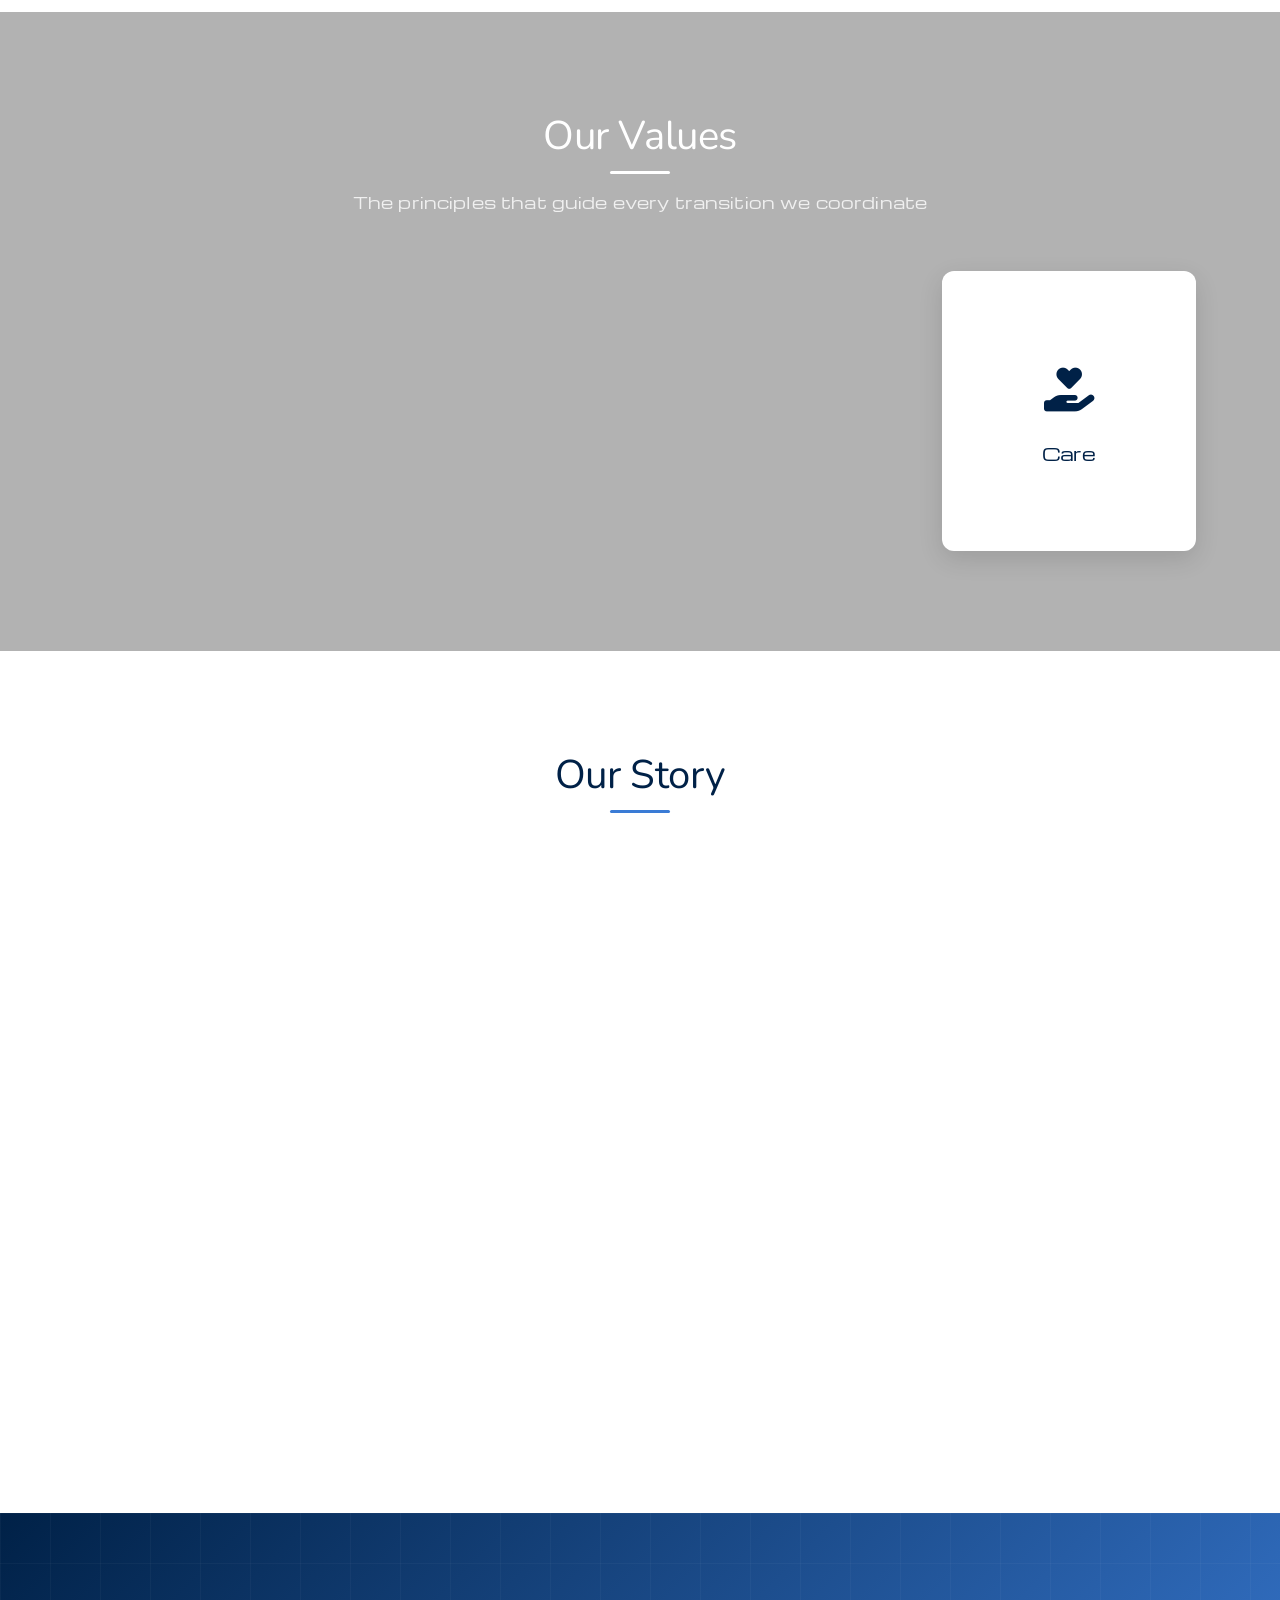
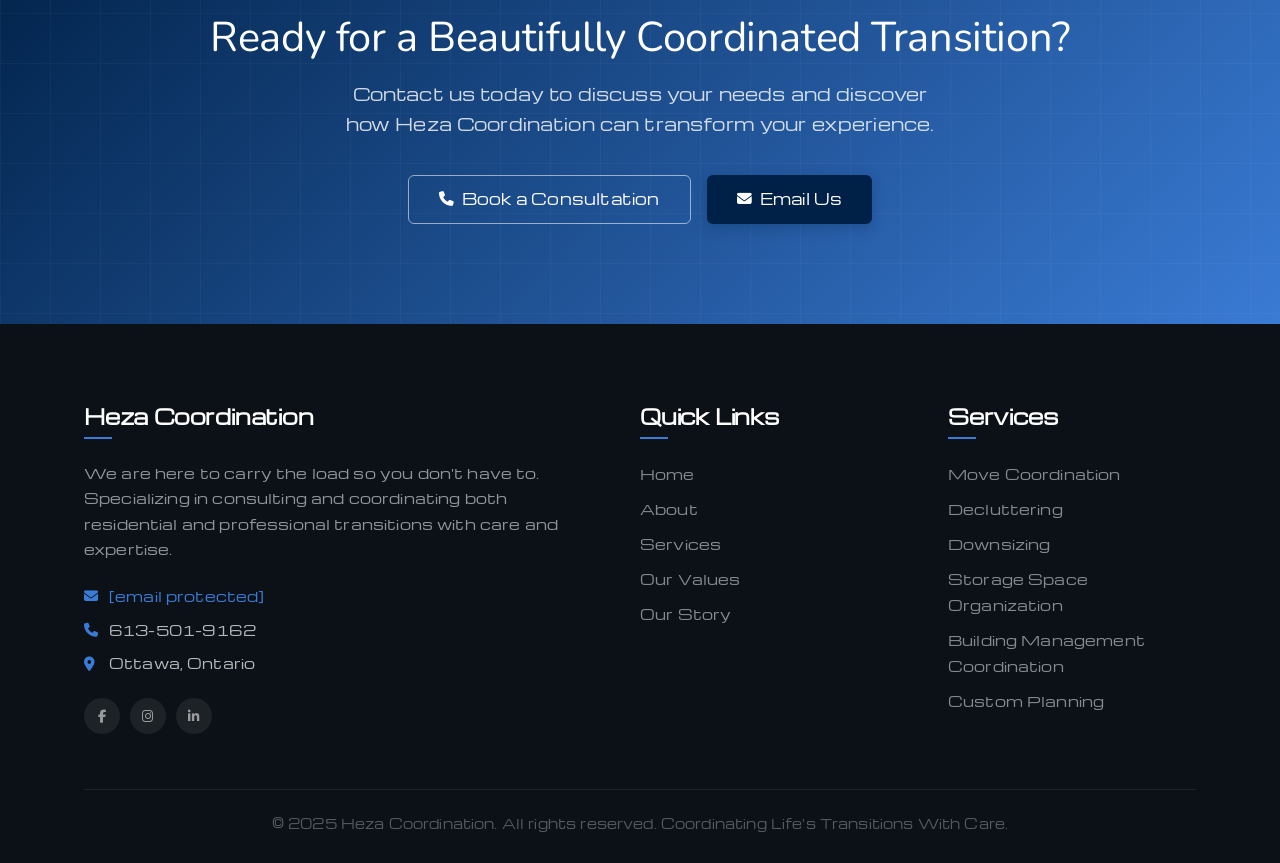
==== commit 80c5fd79: "Add files via upload" ====
--- a/index.html
+++ b/index.html
@@ -37,12 +37,11 @@
     .carousel-nav button { background:rgba(255,255,255,0.18); color:#fff; border:none; width:48px; height:48px; border-radius:50%; cursor:pointer; font-size:1.1rem; transition:all 0.3s; display:flex; align-items:center; justify-content:center; backdrop-filter:blur(4px); }
     .carousel-nav button:hover { background:rgba(255,255,255,0.28); transform:scale(1.1); }
 
-    .slide-1 { background-image:url('images/img1.png'); }
-    .slide-2 { background-image:url('images/img2.png'); }
-    .slide-3 { background-image:url('images/img3.png'); }
-    .slide-4 { background-image:url('images/img4.png'); }
-    .slide-5 { background-image:url('images/img5.png'); }
-
+    .slide-1 { background-image:url('images/img1.jpg'); }
+    .slide-2 { background-image:url('images/img2.jpg'); }
+    .slide-3 { background-image:url('images/img3.jpg'); }
+    .slide-4 { background-image:url('images/img4.jpg'); }
+    .slide-5 { background-image:url('images/img5.jpg'); }
     /* About */
     .about { background:#f8f9fc; padding:100px 0; }
     .about-content { max-width:100%; display:grid; grid-template-columns:1fr 1fr; gap:60px; align-items:start; }
@@ -207,15 +206,18 @@
     .values-grid { display:grid; grid-template-columns:repeat(auto-fit,minmax(240px,1fr)); gap:32px; }
     .flip-card { height:280px; perspective:1000px; }
     .flip-card-inner { position:relative; width:100%; height:100%; text-align:center; transition:transform 0.75s; transform-style:preserve-3d; cursor:pointer; }
-    .flip-card:hover .flip-card-inner { transform:rotateY(180deg); }
+    .flip-card:hover .flip-card-inner,
+    .flip-card.flipped .flip-card-inner { transform:rotateY(180deg); }
     .flip-card-front,.flip-card-back { position:absolute; width:100%; height:100%; -webkit-backface-visibility:hidden; backface-visibility:hidden; border-radius:12px; display:flex; flex-direction:column; justify-content:center; align-items:center; padding:28px; box-shadow:0 8px 24px rgba(0,0,0,0.12); }
     .flip-card-front { background:#fff; color:#002147; }
     .flip-card-back { background:linear-gradient(135deg,#002147,#3a7bd5); color:#fff; transform:rotateY(180deg); }
     .value-icon { font-size:2.8rem; margin-bottom:16px; color:#002147; }
-    .flip-card-front h3 { font-family:'Nunito',serif; font-size:1.4rem; margin-bottom:10px; }
-    .flip-card-front p { font-size:0.85rem; color:#94a3b8; }
-    .flip-card-back h3 { font-family:'Nunito',serif; font-size:1.4rem; color:#fff; margin-bottom:12px; }
-    .flip-card-back p { font-size:0.9rem; line-height:1.65; }
+    .flip-hint { display:none; font-size:0.68rem; letter-spacing:0.5px; color:#cbd5e1; margin-top:10px; }
+    @media(hover:none) { .flip-hint { display:block; } }
+    .flip-card-front h3 { font-family:'Michroma',sans-serif; font-size:1.15rem; margin-bottom:10px; }
+    .flip-card-front p { font-size:0.82rem; color:#94a3b8; }
+    .flip-card-back h3 { font-family:'Michroma',sans-serif; font-size:1.15rem; color:#fff; margin-bottom:12px; }
+    .flip-card-back p { font-size:0.86rem; line-height:1.65; }
 
     /* Story */
     .story { padding:100px 0; background:#fff; }
@@ -508,7 +510,7 @@
           <div class="flip-card-front">
             <div class="value-icon"><i class="fas fa-shield-alt"></i></div>
             <h3>Security</h3>
-            <p>Hover to learn more</p>
+            <p class="flip-hint">tap to reveal</p>
           </div>
           <div class="flip-card-back">
             <h3>Security</h3>
@@ -521,7 +523,7 @@
           <div class="flip-card-front">
             <div class="value-icon"><i class="fas fa-clock"></i></div>
             <h3>Time Management</h3>
-            <p>Hover to learn more</p>
+            <p class="flip-hint">tap to reveal</p>
           </div>
           <div class="flip-card-back">
             <h3>Time Management</h3>
@@ -534,7 +536,7 @@
           <div class="flip-card-front">
             <div class="value-icon"><i class="fas fa-heart"></i></div>
             <h3>Peace of Mind</h3>
-            <p>Hover to learn more</p>
+            <p class="flip-hint">tap to reveal</p>
           </div>
           <div class="flip-card-back">
             <h3>Peace of Mind</h3>
@@ -547,7 +549,7 @@
           <div class="flip-card-front">
             <div class="value-icon"><i class="fas fa-hand-holding-heart"></i></div>
             <h3>Care</h3>
-            <p>Hover to learn more</p>
+            <p class="flip-hint">tap to reveal</p>
           </div>
           <div class="flip-card-back">
             <h3>Care</h3>
--- a/style.css
+++ b/style.css
@@ -76,6 +76,11 @@
 #header {
   position: fixed; top: 0; left: 0; width: 100%; z-index: 1000;
   transition: var(--t); backdrop-filter: blur(14px); -webkit-backdrop-filter: blur(14px);
+}
+/* When mobile nav is open, kill backdrop-filter so fixed children can escape stacking context */
+body.nav-open #header {
+  backdrop-filter: none; -webkit-backdrop-filter: none;
+  background: transparent;
 }
 #header.scrolled {
   background: rgba(255,255,255,0.97);
@@ -441,9 +446,19 @@
 .quiz-diagnostic-btn { display:inline-flex; align-items:center; gap:8px; font-size:0.82rem; font-weight:600; color:var(--white); text-decoration:none; cursor:pointer; transition:var(--t); padding:10px 18px; border-radius:6px; background:rgba(255,255,255,0.15); border:1.5px solid rgba(255,255,255,0.25); }
 .quiz-diagnostic-btn:hover { background:rgba(255,255,255,0.25); border-color:rgba(255,255,255,0.4); transform:translateY(-1px); }
 .quiz-step-counter { font-size:0.78rem; color:rgba(255,255,255,0.35); }
-@media(max-width:992px) { .quiz-wrapper { height:auto; min-height:420px; } }
-@media(max-width:480px) { .quiz-inner { padding:22px 20px 18px; } .quiz-title { font-size:1.3rem; } }
-.quiz-wrapper { height:520px; }
+@media(max-width:992px) { .quiz-wrapper { height:auto; overflow:visible; padding-bottom:4px; } }
+@media(max-width:480px) { .quiz-inner { padding:22px 20px 18px; } .quiz-title { font-size:1.15rem; } }
+.quiz-wrapper { height:520px; overflow:hidden; }
+@media(max-width:992px) { .quiz-wrapper { height:auto; overflow:visible; padding-bottom:4px; } }
+
+/* Mobile quiz — bigger tap targets, full result layout */
+@media(max-width:600px) {
+  .quiz-opt { padding: 14px 15px; font-size: 0.84rem; }
+  .result-btns { flex-direction: column; width: 100%; }
+  .btn-result-primary, .btn-result-ghost { width: 100%; justify-content: center; padding: 13px 20px; }
+  .result-title { font-size: 1.25rem; }
+  .quiz-full-assess-link { font-size: 0.72rem; margin-top: 10px; }
+}
 .quiz-full-assess-link {
   display:inline-flex; align-items:center; gap:6px; margin-top:14px;
   font-size:0.68rem; color:rgba(255,255,255,0.5); text-decoration:none;
@@ -453,8 +468,13 @@
  
 
 /* ===== UTILS ===== */
-.fade-in { opacity: 0; transform: translateY(24px); transition: opacity 0.7s var(--ease), transform 0.7s var(--ease); }
+.fade-in { opacity: 0; transform: translateY(24px); transition: opacity 0.7s var(--ease), transform 0.7s var(--ease); animation: fadeInQuick 0.6s ease forwards; }
 .fade-in.visible { opacity: 1; transform: translateY(0); }
+
+@keyframes fadeInQuick {
+  from { opacity: 0; transform: translateY(24px); }
+  to { opacity: 1; transform: translateY(0); }
+}
 
 /* ===== RESPONSIVE ===== */
 @media (max-width: 992px) {
@@ -463,14 +483,71 @@
 }
 @media (max-width: 768px) {
   .mobile-toggle { display: flex; }
+
+  /* True fullscreen nav overlay — no scroll */
   .header-nav {
-    display: none; position: absolute; top: 100%; left: 0; right: 0;
-    background: var(--white); flex-direction: column; padding: 18px;
-    box-shadow: var(--shadow); gap: 3px; border-top: 1px solid var(--border);
-  }
-  .header-nav.open { display: flex; }
-  .header-nav li a { color: var(--navy) !important; padding: 9px 13px; }
-  .header-nav li a:hover { background: var(--blue-pale) !important; }
+    display: none;
+    position: fixed;
+    top: 0; left: 0; right: 0; bottom: 0;
+    width: 100%; height: 100%;
+    background: #002147;
+    flex-direction: column;
+    justify-content: center;
+    align-items: center;
+    padding: 0;
+    gap: 0;
+    z-index: 999;
+    overflow: hidden;
+    list-style: none;
+  }
+  @keyframes navSlideIn {
+    from { opacity: 0; transform: translateY(-10px); }
+    to   { opacity: 1; transform: translateY(0); }
+  }
+  .header-nav.open {
+    display: flex;
+    animation: navSlideIn 0.25s ease both;
+  }
+
+  /* Nav links — centred, evenly spaced */
+  .header-nav li {
+    width: 100%;
+    text-align: center;
+  }
+  .header-nav li a {
+    display: block;
+    color: rgba(255,255,255,0.75) !important;
+    padding: 16px 32px;
+    font-size: 1.05rem;
+    letter-spacing: 0.08em;
+    text-transform: uppercase;
+    background: none !important;
+    transition: color 0.2s;
+  }
+  .header-nav li a:hover,
+  .header-nav li a:active { color: #fff !important; }
+
+  /* Book button */
+  .header-nav .nav-cta { margin-top: 24px; padding: 0 32px; width: 100%; }
+  .header-nav .nav-cta a {
+    display: block; text-align: center;
+    background: linear-gradient(135deg, #3a7bd5, #5b96f7) !important;
+    color: #fff !important;
+    border-radius: 10px; padding: 16px 24px !important;
+    font-size: 0.9rem; letter-spacing: 0.05em;
+    box-shadow: 0 4px 20px rgba(58,123,213,0.35);
+    text-transform: uppercase;
+  }
+
+  /* X button fixed over the overlay */
+  .mobile-toggle.open {
+    position: fixed; top: 20px; right: 24px; z-index: 1001;
+  }
+  .mobile-toggle.open span { background: #fff; }
+  .mobile-toggle.open span:nth-child(1) { transform: translateY(7px) rotate(45deg); }
+  .mobile-toggle.open span:nth-child(2) { opacity: 0; }
+  .mobile-toggle.open span:nth-child(3) { transform: translateY(-7px) rotate(-45deg); }
+
   .form-row { grid-template-columns: 1fr; gap: 0; }
   .modal-body { padding: 22px; }
   .modal-header { padding: 22px 22px 16px; }
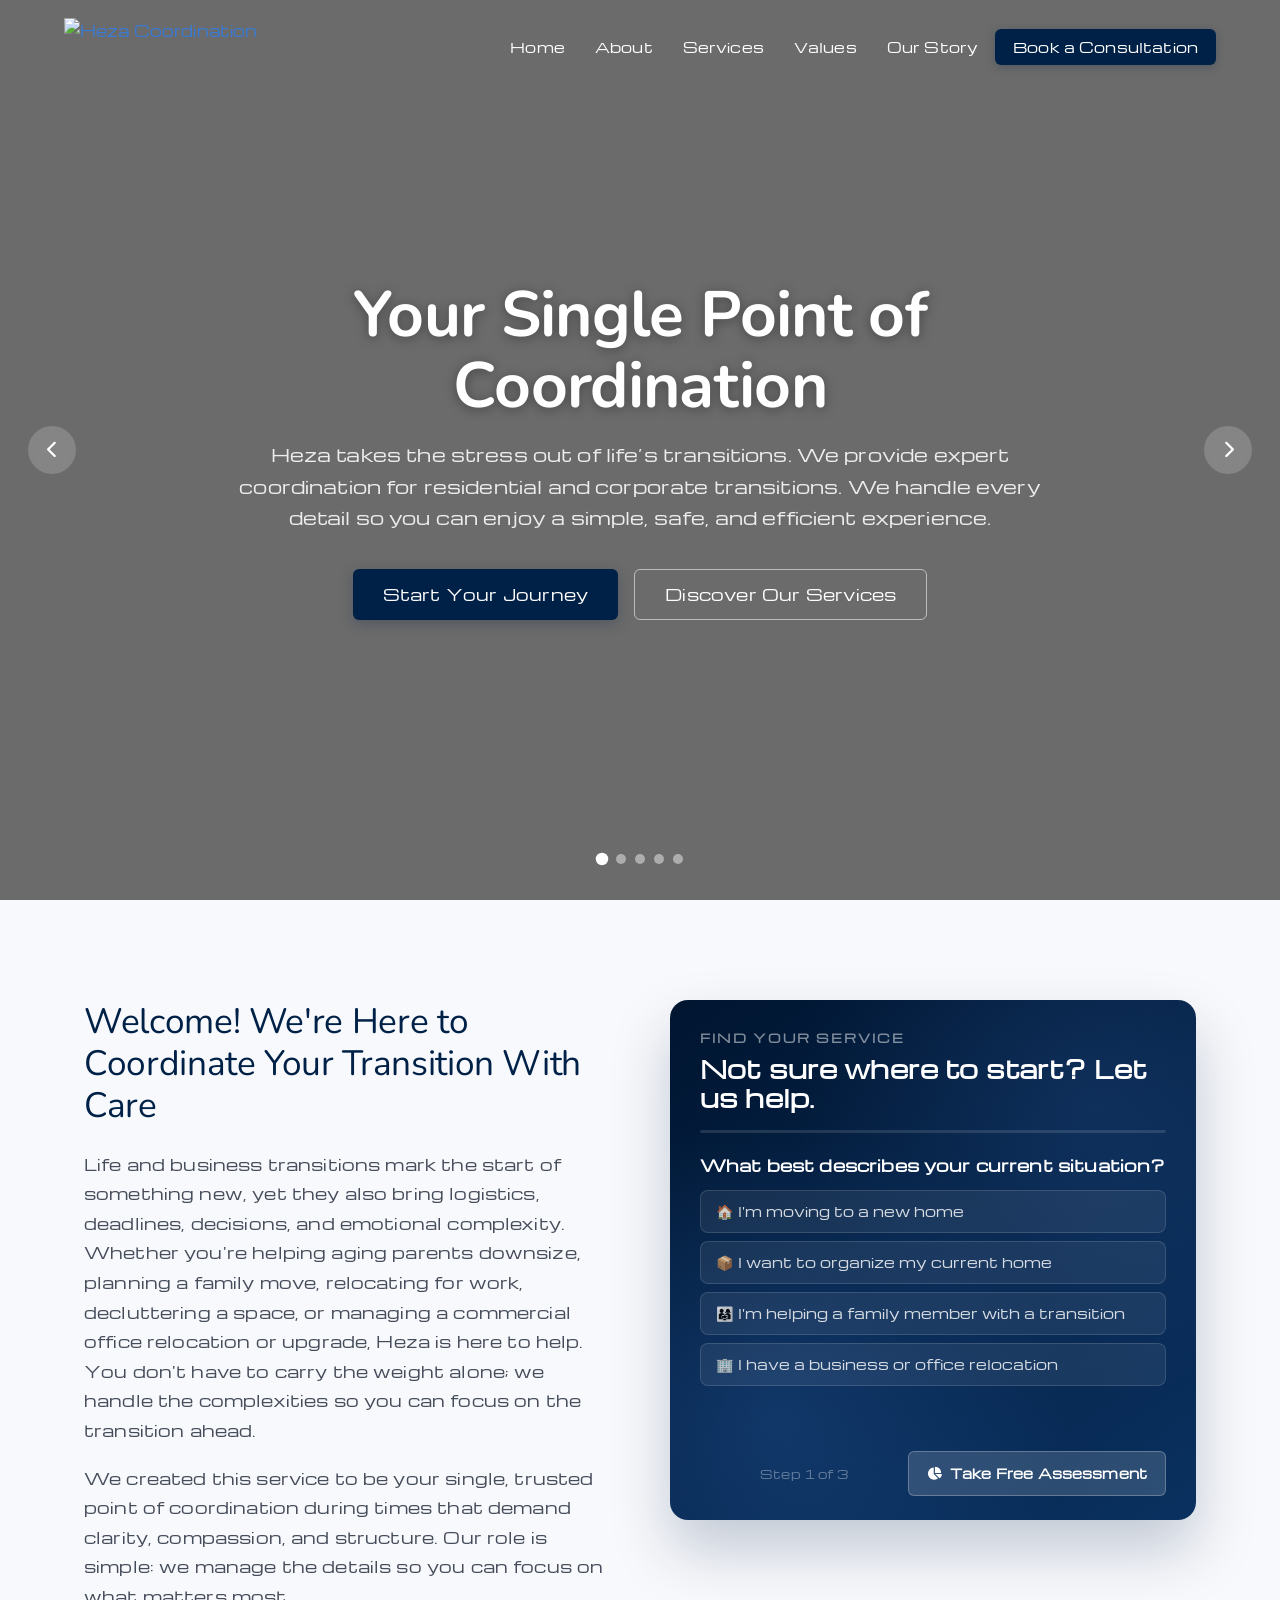
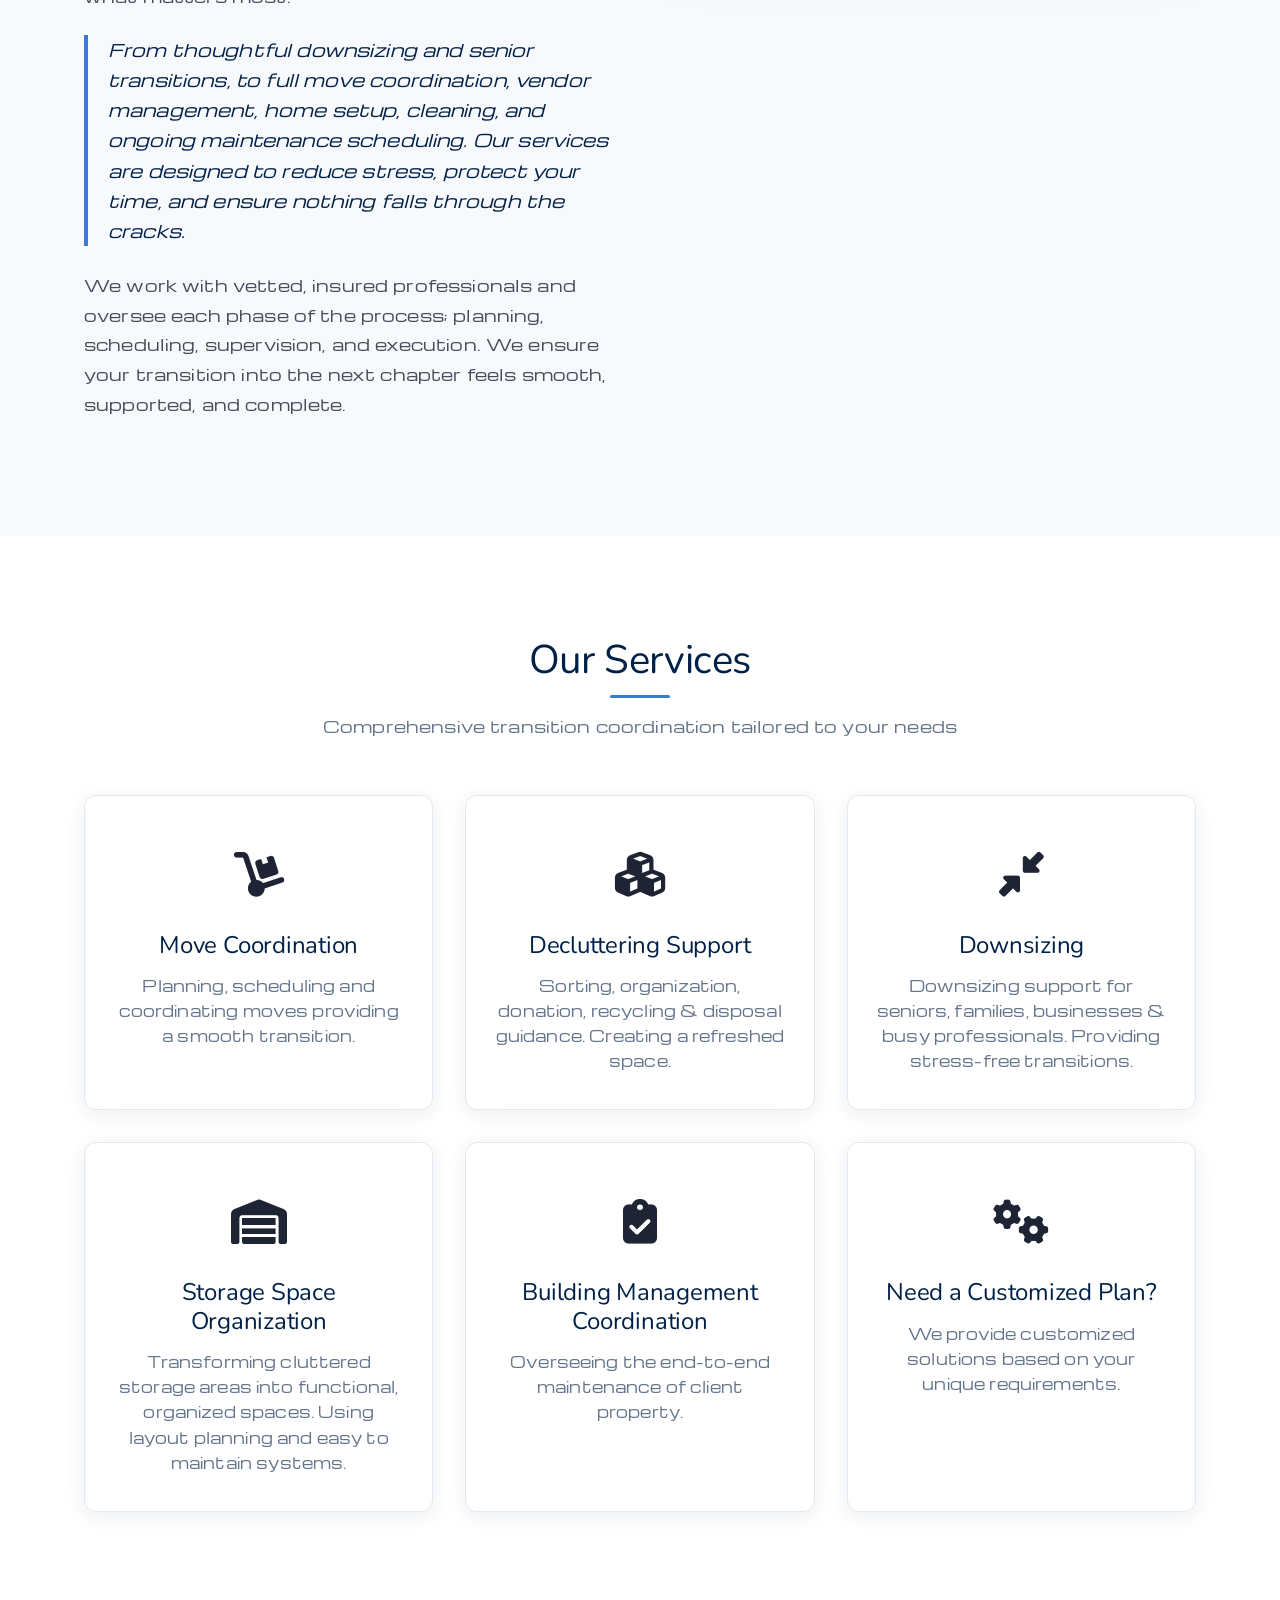
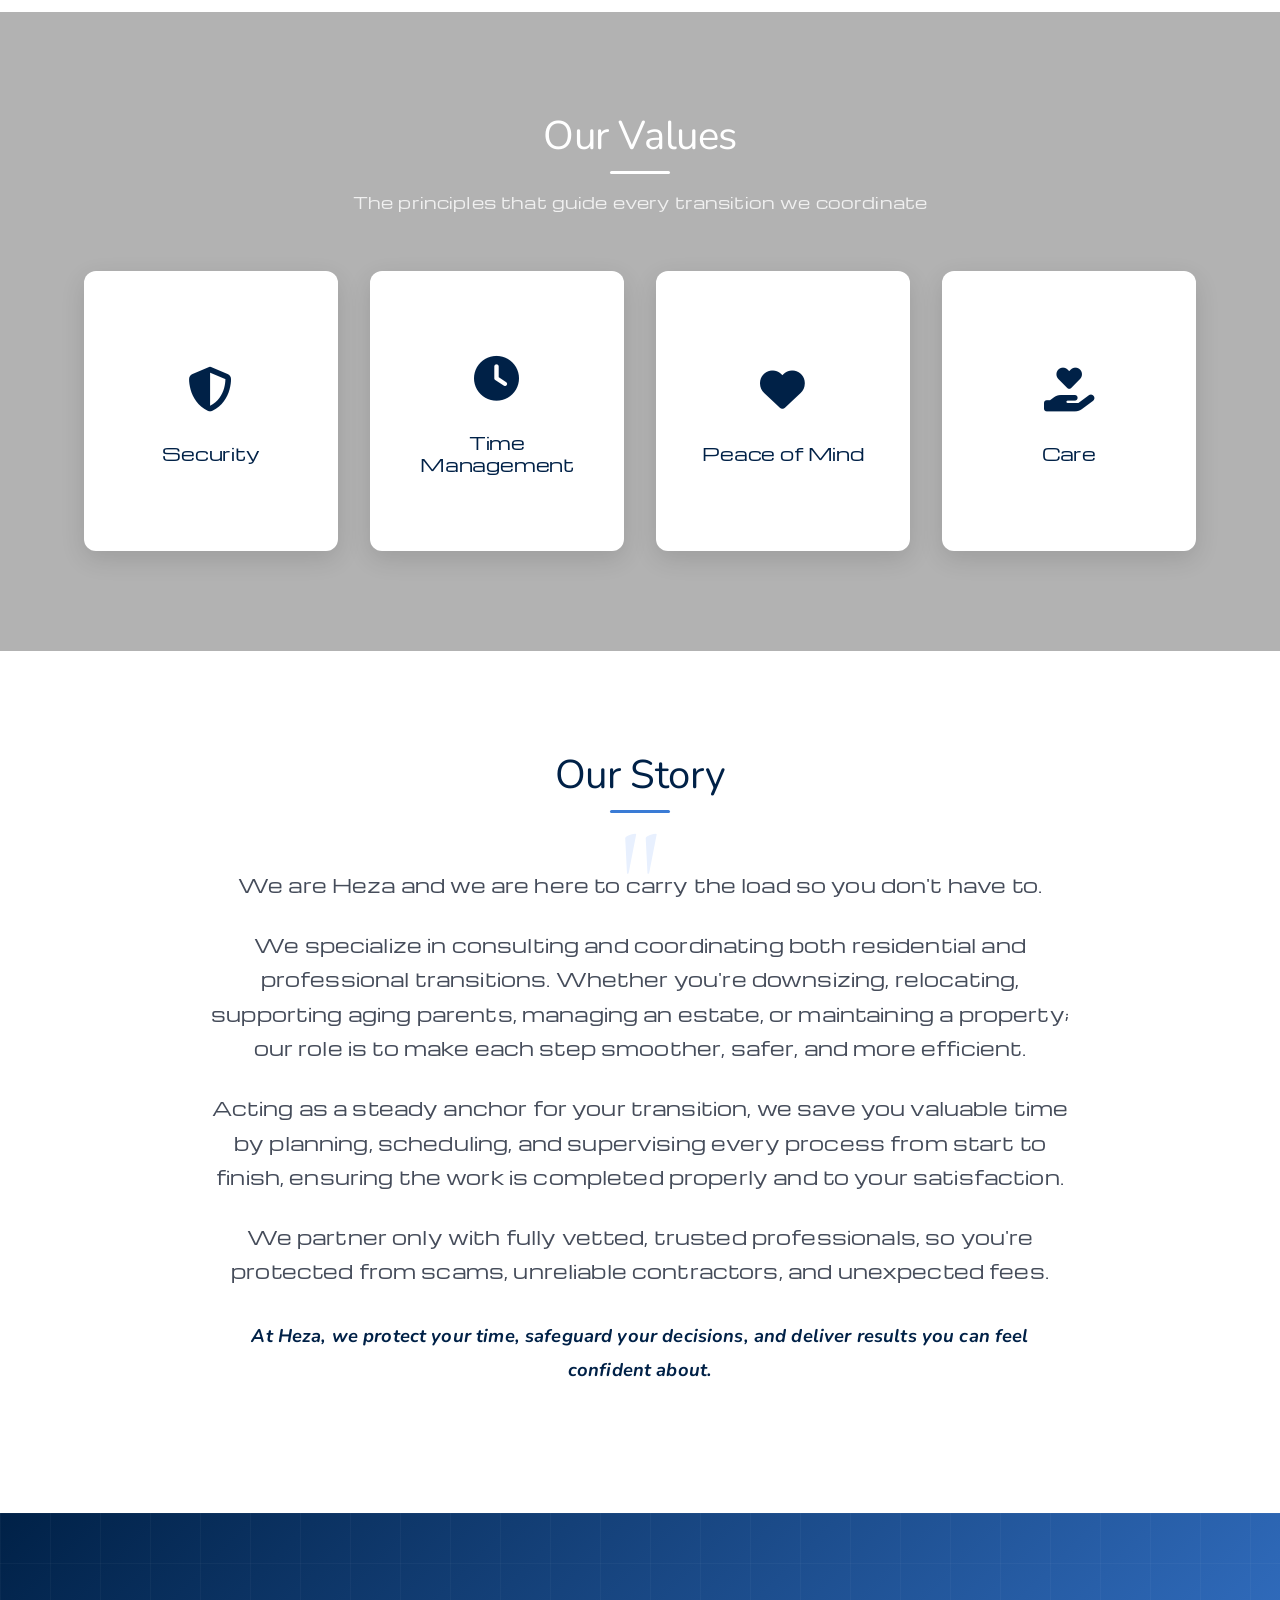
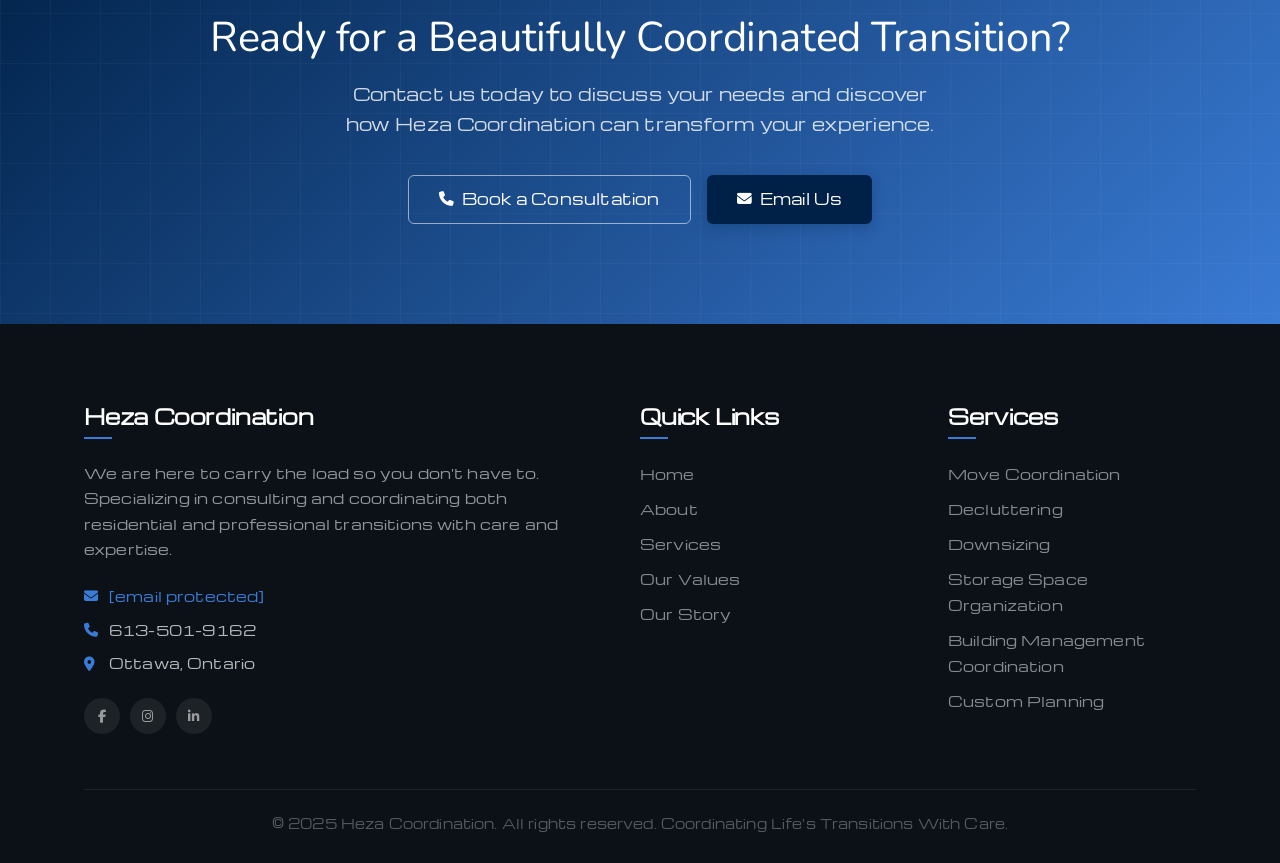
==== commit 5253a8a3: "Add files via upload" ====
--- a/index.html
+++ b/index.html
@@ -42,6 +42,12 @@
     .slide-3 { background-image:url('images/img3.jpg'); }
     .slide-4 { background-image:url('images/img4.jpg'); }
     .slide-5 { background-image:url('images/img5.jpg'); }
+
+    /* Mobile carousel adjustments */
+    @media(max-width:768px) {
+      .carousel-slide { background-size: auto 100%; background-repeat: no-repeat; background-position: center; }
+    }
+
     /* About */
     .about { background:#f8f9fc; padding:100px 0; }
     .about-content { max-width:100%; display:grid; grid-template-columns:1fr 1fr; gap:60px; align-items:start; }
@@ -390,7 +396,7 @@
               <span></span>
               <span class="quiz-step-counter">Step 1 of 3</span>
               <a href="diagnostic.html" class="quiz-diagnostic-btn" title="Take comprehensive transition readiness assessment">
-                <i class="fas fa-chart-pie"></i> Take Full Assessment
+                <i class="fas fa-chart-pie"></i> Take Free Assessment
               </a>
             </div>
           </div>
@@ -408,7 +414,7 @@
               <button class="quiz-back" id="quizBack2">← Back</button>
               <span class="quiz-step-counter">Step 2 of 3</span>
               <a href="diagnostic.html" class="quiz-diagnostic-btn" title="Take comprehensive transition readiness assessment">
-                <i class="fas fa-chart-pie"></i> Take Full Assessment
+                <i class="fas fa-chart-pie"></i> Take Free Assessment
               </a>
             </div>
           </div>
@@ -425,7 +431,7 @@
               <button class="quiz-back" id="quizBack3">← Back</button>
               <span class="quiz-step-counter">Step 3 of 3</span>
               <a href="diagnostic.html" class="quiz-diagnostic-btn" title="Take comprehensive transition readiness assessment">
-                <i class="fas fa-chart-pie"></i> Take Full Assessment
+                <i class="fas fa-chart-pie"></i> Take Free Assessment
               </a>
             </div>
           </div>
@@ -441,7 +447,7 @@
                 <i class="fas fa-calendar-check"></i> Book This Service
               </a>
               <a href="diagnostic.html" class="btn-result-primary" style="background:linear-gradient(135deg,#3a7bd5,#5b96f7); text-decoration:none; display:inline-flex; align-items:center; gap:8px; margin-left:8px;">
-                <i class="fas fa-chart-pie"></i> Take Full Assessment
+                <i class="fas fa-chart-pie"></i> Take Free Assessment
               </a>
               <button class="btn-result-ghost" id="quizRetake">Try Again</button>
             </div>
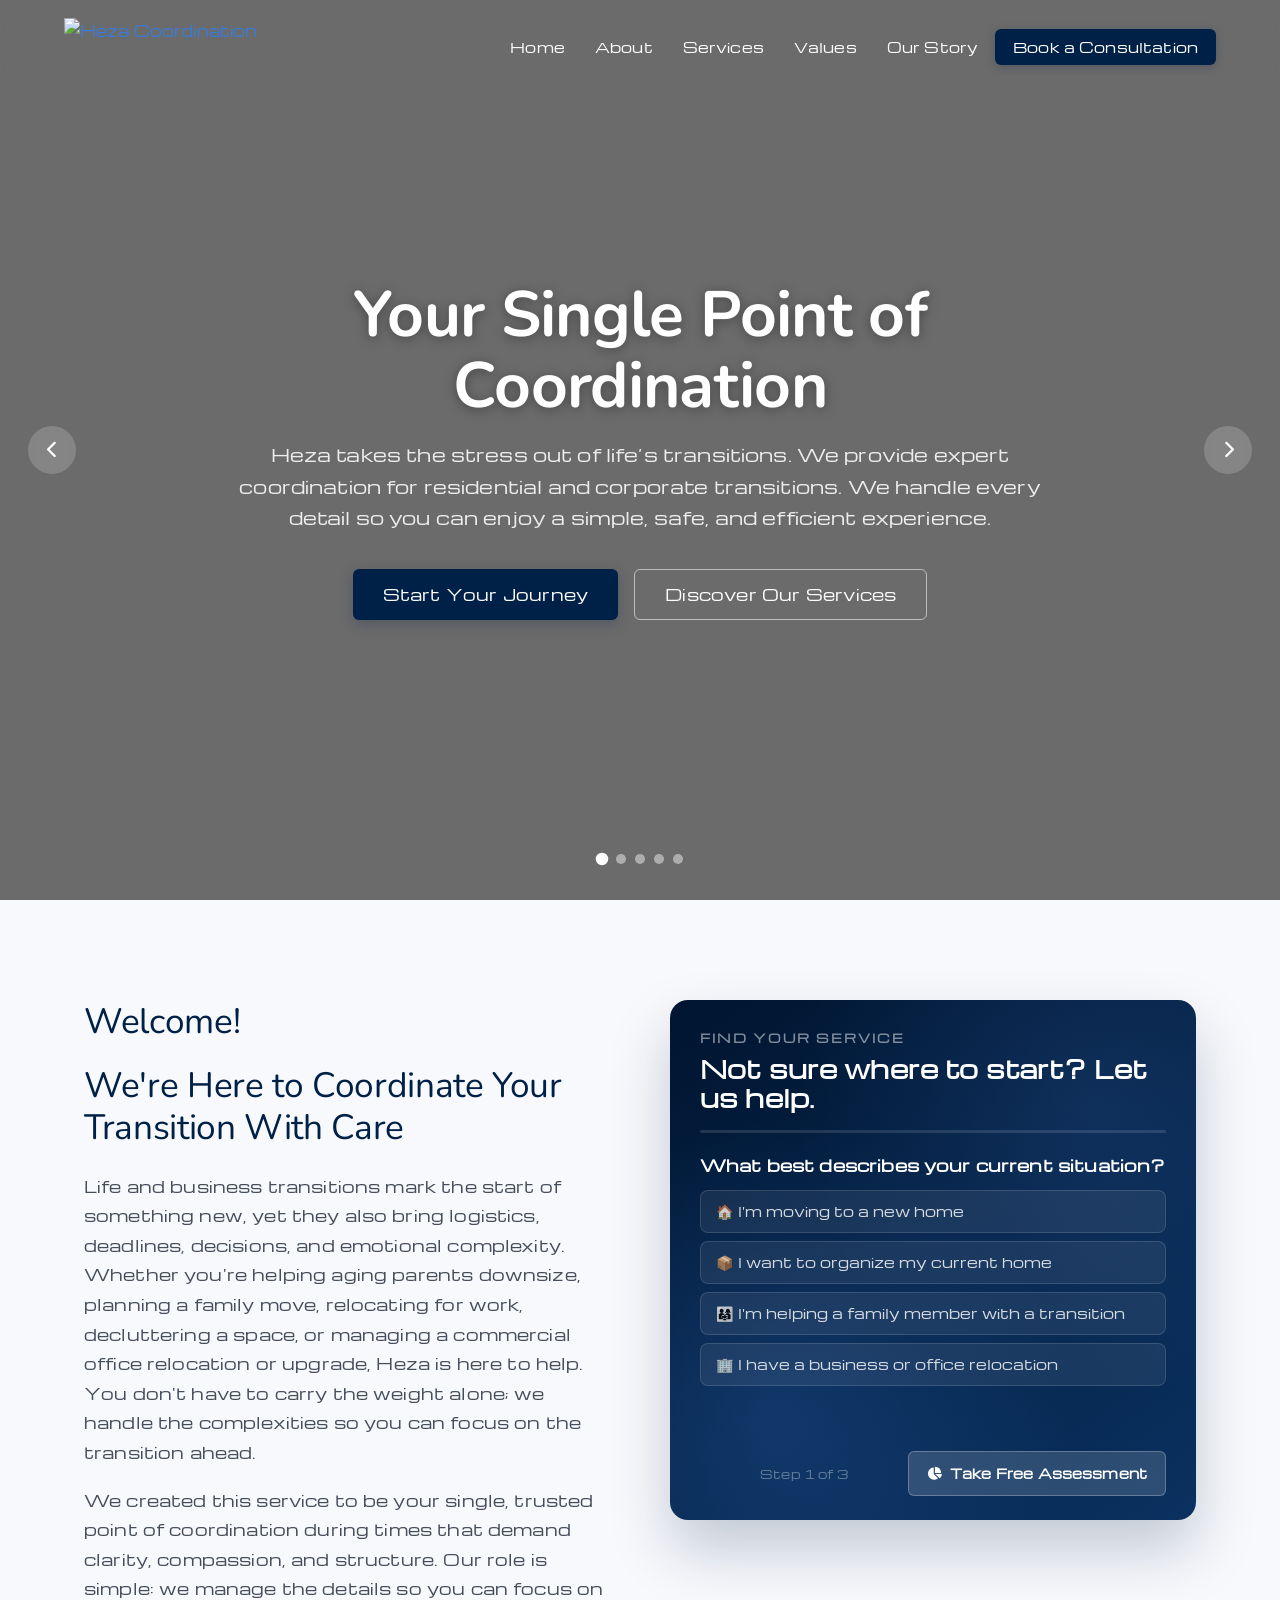
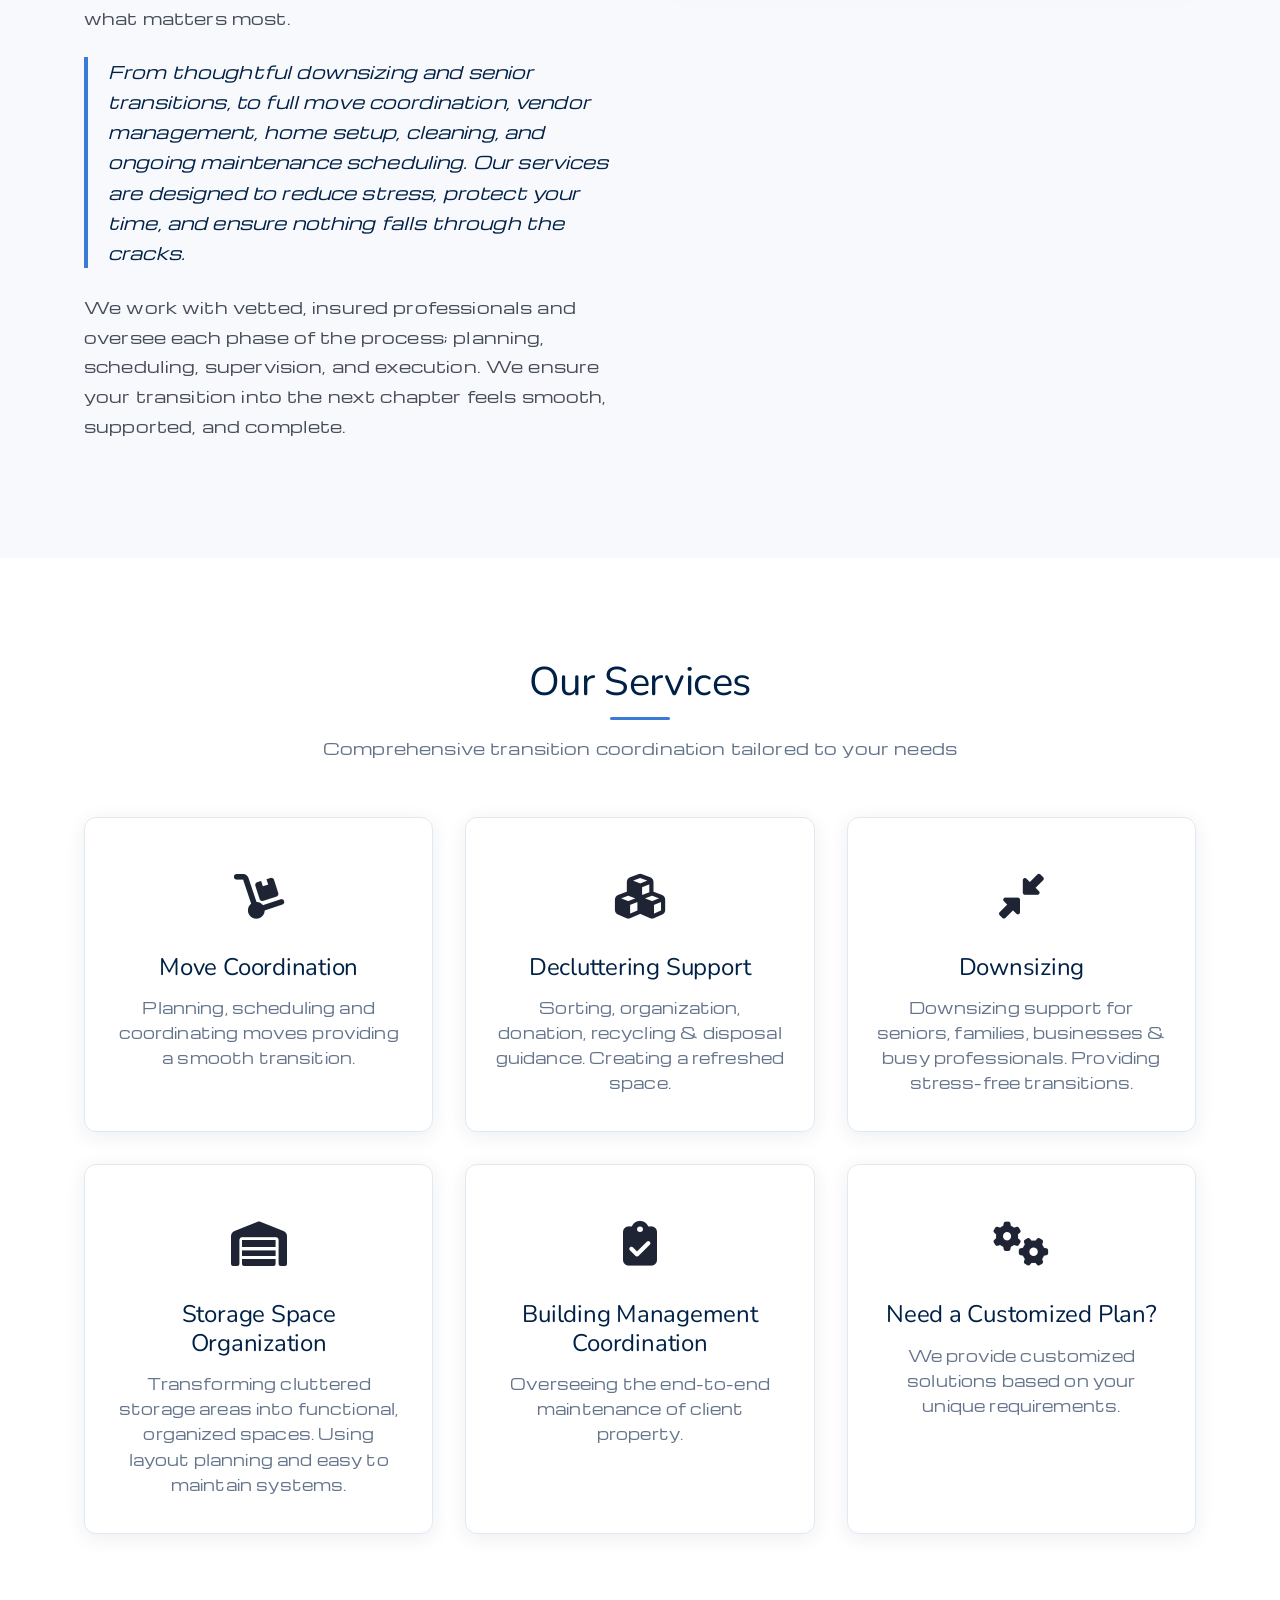
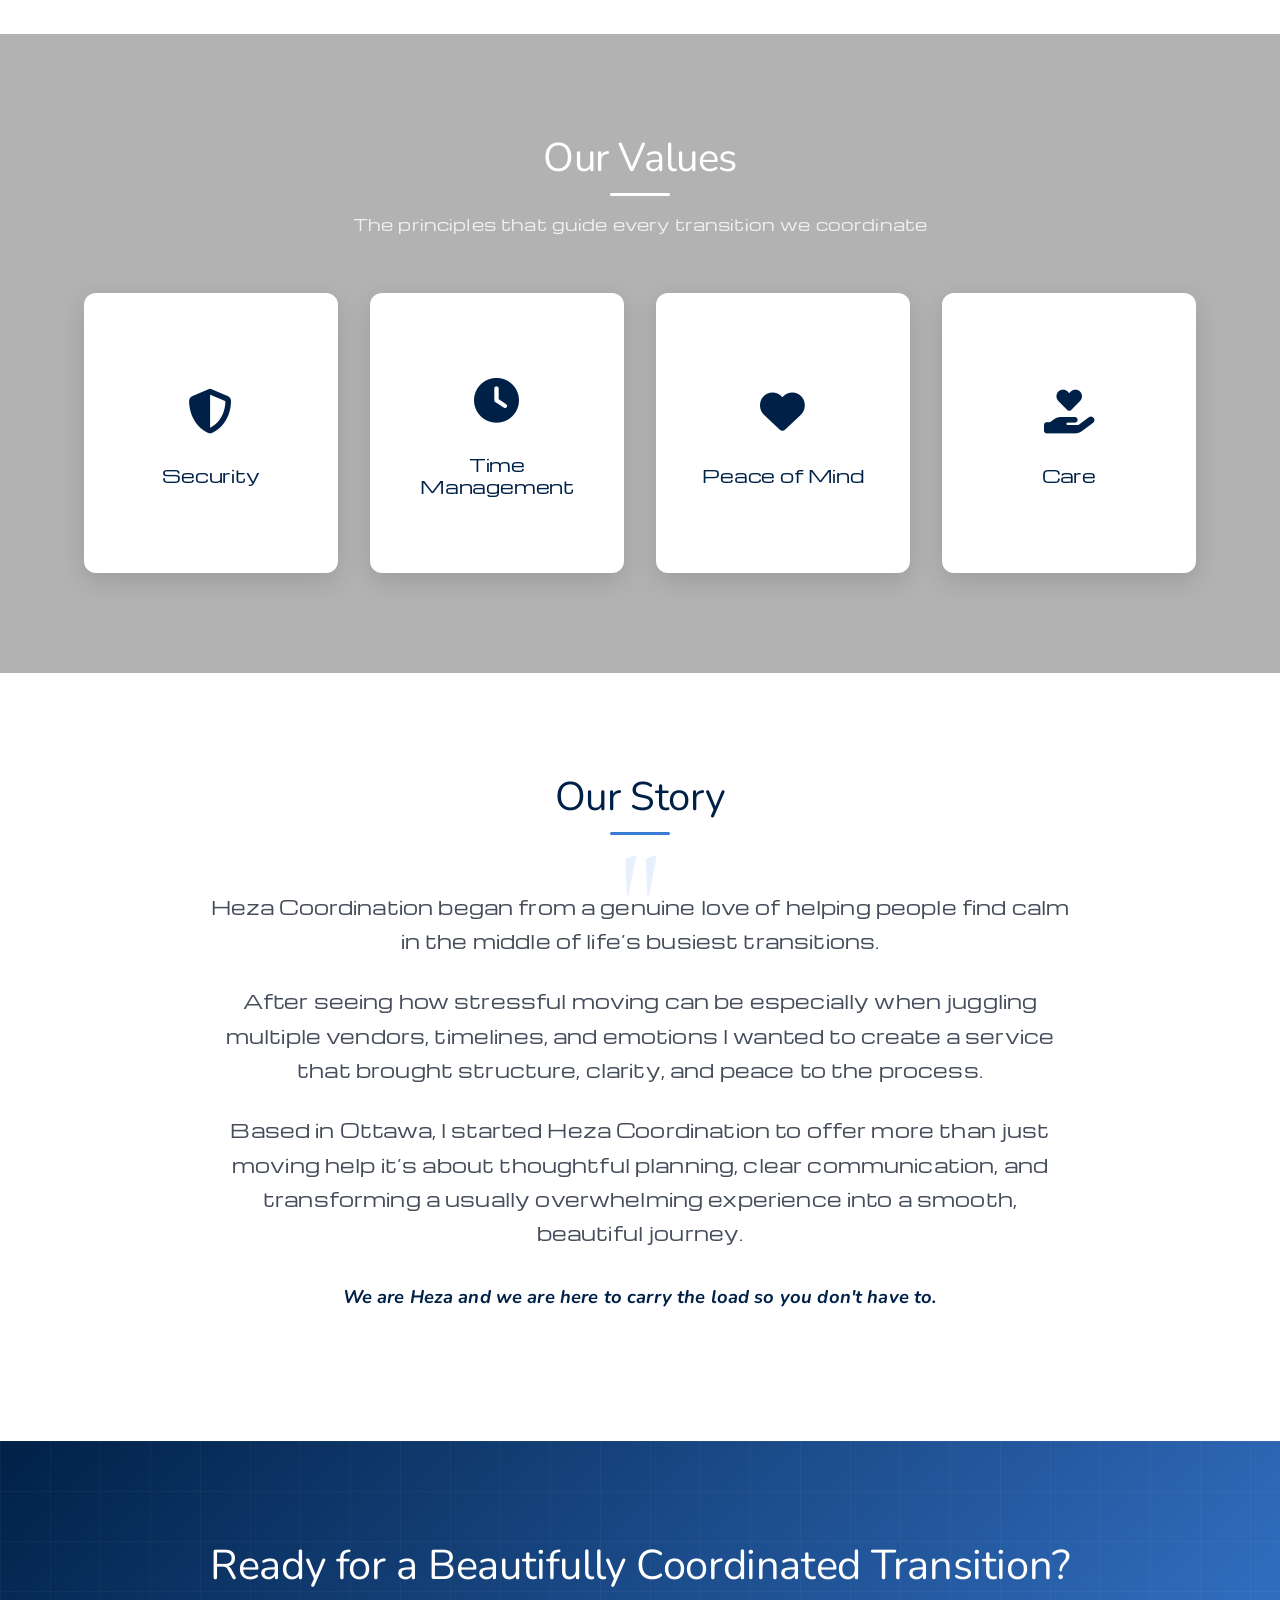
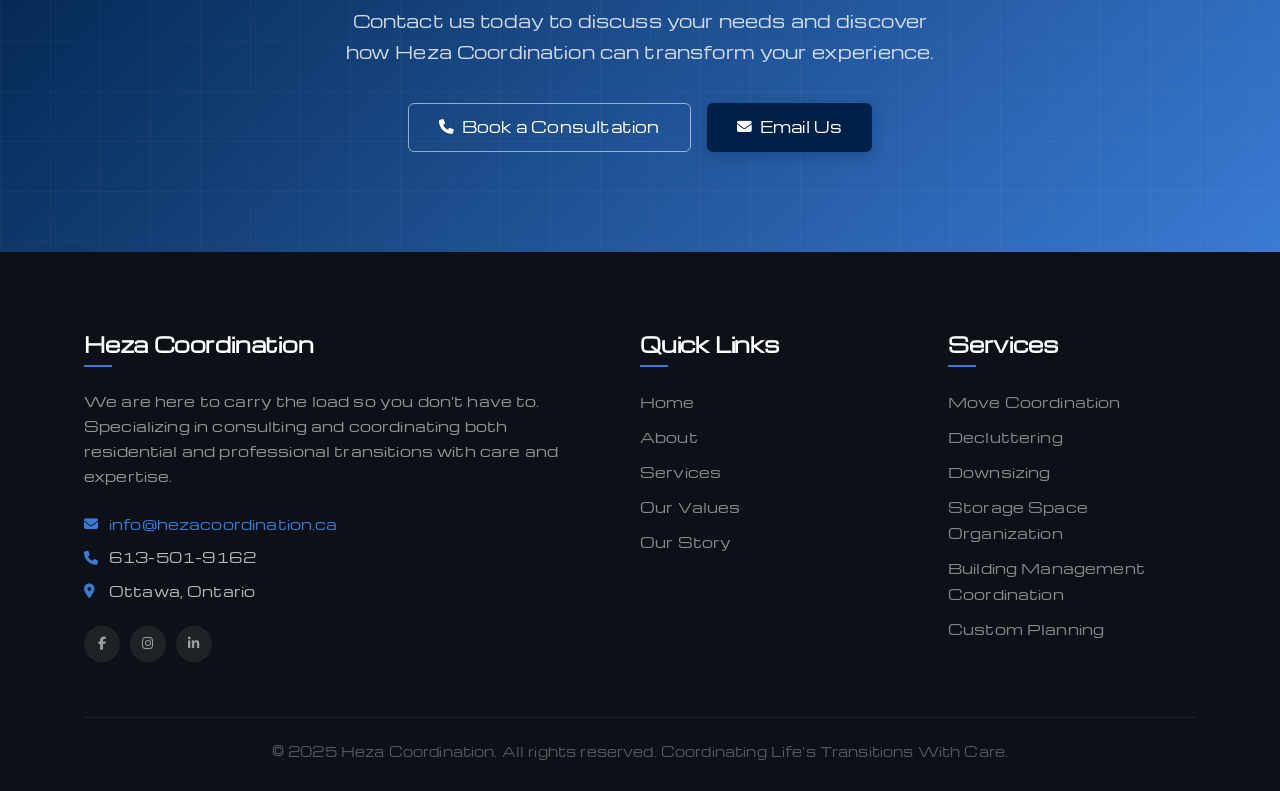
==== commit 61d421eb: "Add files via upload" ====
--- a/index.html
+++ b/index.html
@@ -362,7 +362,8 @@
   <div class="container">
     <div class="about-content">
       <div class="about-text fade-in">
-        <h2>Welcome! We're Here to Coordinate Your Transition With Care</h2>
+        <h2>Welcome!</h2>
+        <h2>We're Here to Coordinate Your Transition With Care</h2>
         <p>Life and business transitions mark the start of something new, yet they also bring logistics, deadlines, decisions, and emotional complexity. Whether you're helping aging parents downsize, planning a family move, relocating for work, decluttering a space, or managing a commercial office relocation or upgrade, Heza is here to help. You don't have to carry the weight alone; we handle the complexities so you can focus on the transition ahead.</p>
         <p>We created this service to be your single, trusted point of coordination during times that demand clarity, compassion, and structure. Our role is simple: we manage the details so you can focus on what matters most.</p>
         <div class="intro-highlight">
@@ -574,11 +575,10 @@
       <h2>Our Story</h2>
     </div>
     <div class="story-content fade-in">
-      <p>We are Heza and we are here to carry the load so you don't have to.</p>
-      <p>We specialize in consulting and coordinating both residential and professional transitions. Whether you're downsizing, relocating, supporting aging parents, managing an estate, or maintaining a property; our role is to make each step smoother, safer, and more efficient.</p>
-      <p>Acting as a steady anchor for your transition, we save you valuable time by planning, scheduling, and supervising every process from start to finish, ensuring the work is completed properly and to your satisfaction.</p>
-      <p>We partner only with fully vetted, trusted professionals, so you're protected from scams, unreliable contractors, and unexpected fees.</p>
-      <p class="story-sig">At Heza, we protect your time, safeguard your decisions, and deliver results you can feel confident about.</p>
+      <p>Heza Coordination began from a genuine love of helping people find calm in the middle of life’s busiest transitions.</p>
+      <p>After seeing how stressful moving can be  especially when juggling multiple vendors, timelines, and emotions  I wanted to create a service that brought structure, clarity, and peace to the process.</p>
+      <p>Based in Ottawa, I started Heza Coordination to offer more than just moving help it’s about thoughtful planning, clear communication, and transforming a usually overwhelming experience into a smooth, beautiful journey.</p>
+      <p class="story-sig">We are Heza and we are here to carry the load so you don't have to.</p>
     </div>
   </div>
 </section>
@@ -592,7 +592,7 @@
       <button class="btn btn-outline book-cta" data-service="General Inquiry">
         <i class="fas fa-phone"></i> Book a Consultation
       </button>
-      <a href="/cdn-cgi/l/email-protection#8de4e3ebe2cde5e8f7eceee2e2ffe9e4e3ecf9e4e2e3a3eee2e0" class="btn btn-navy">
+      <a href="mailto:info@hezacoordination.ca" class="btn btn-navy">
         <i class="fas fa-envelope"></i> Email Us
       </a>
     </div>
@@ -607,7 +607,7 @@
         <h3 class="footer-heading">Heza Coordination</h3>
         <p>We are here to carry the load so you don't have to. Specializing in consulting and coordinating both residential and professional transitions with care and expertise.</p>
         <div>
-          <div class="footer-contact-item"><i class="fas fa-envelope"></i> <a href="/cdn-cgi/l/email-protection" class="__cf_email__" data-cfemail="452c2b232a052d203f24262a2a37212c2b24312c2a2b6b262a28">[email&#160;protected]</a></div>
+          <div class="footer-contact-item"><i class="fas fa-envelope"></i> <a href="mailto:info@hezacoordination.ca">info@hezacoordination.ca</a></div>
           <div class="footer-contact-item"><i class="fas fa-phone"></i> 613-501-9162</div>
           <div class="footer-contact-item"><i class="fas fa-map-marker-alt"></i> Ottawa, Ontario</div>
         </div>
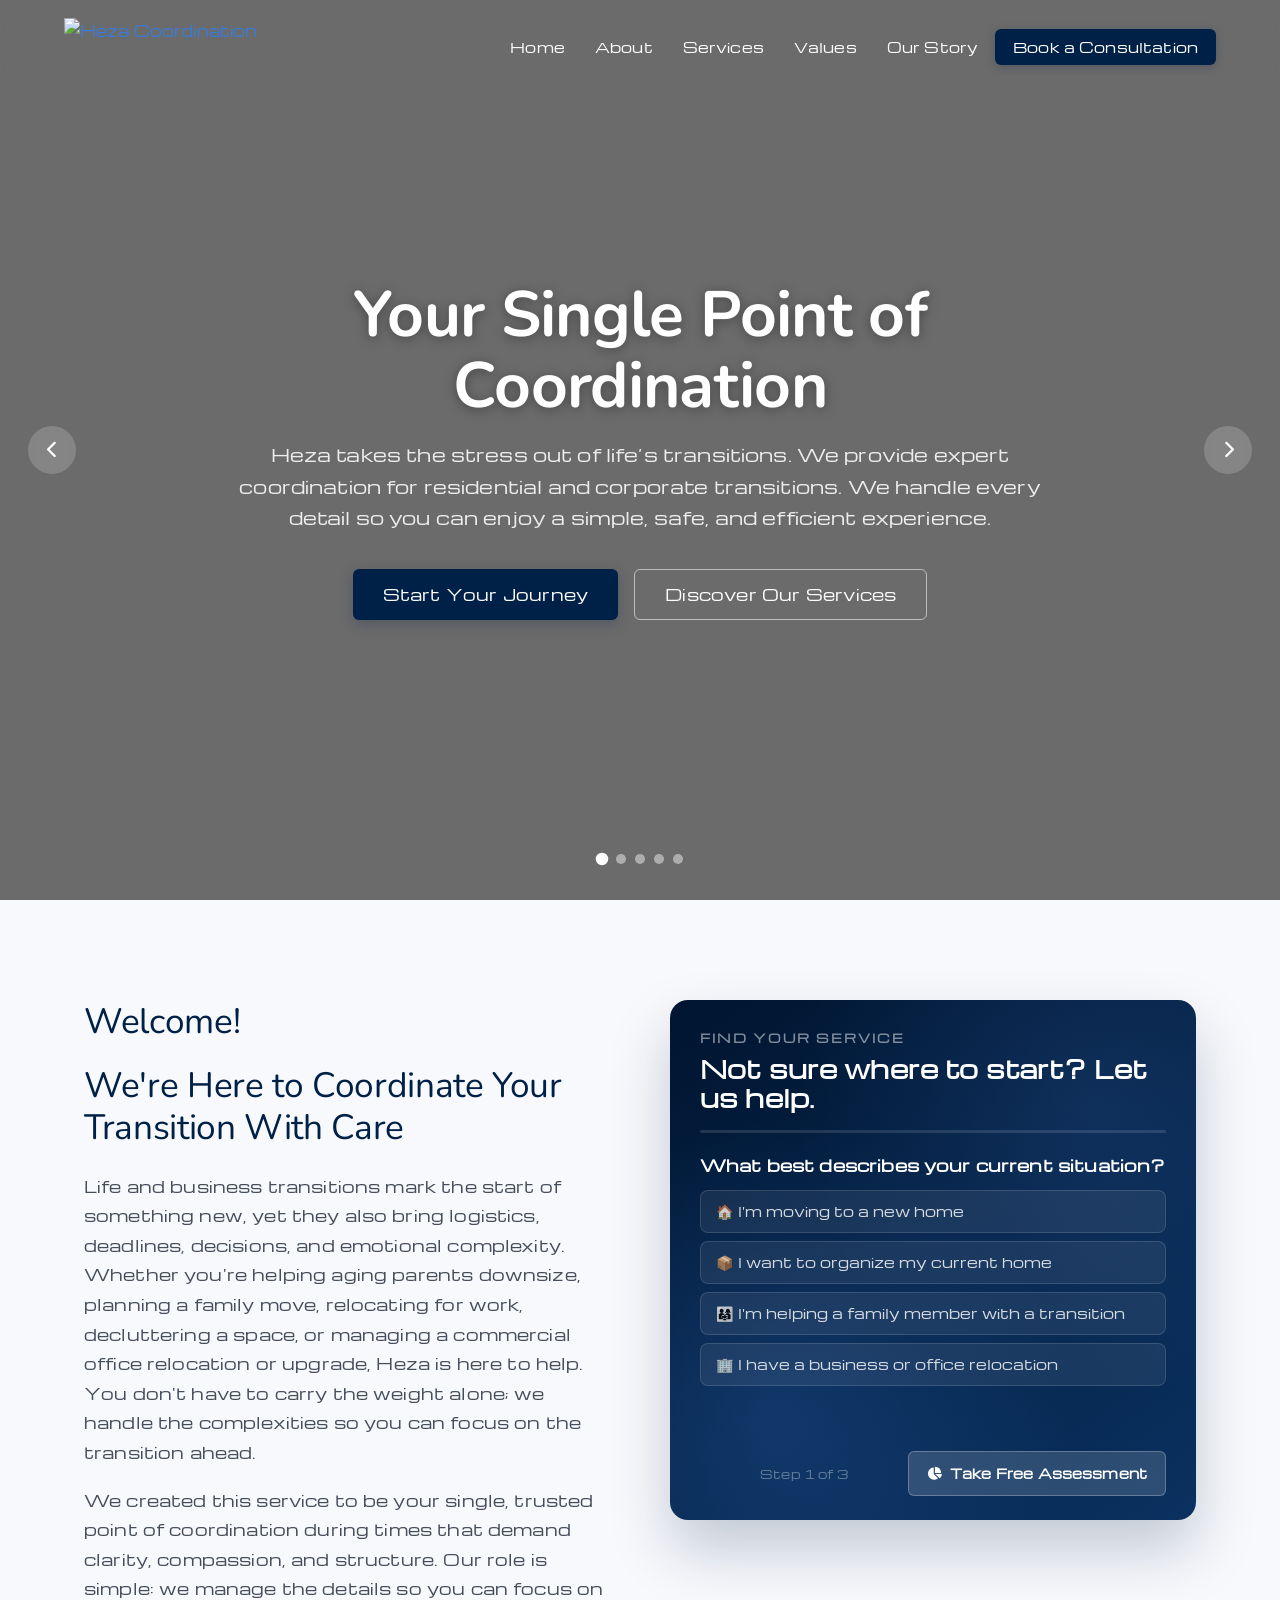
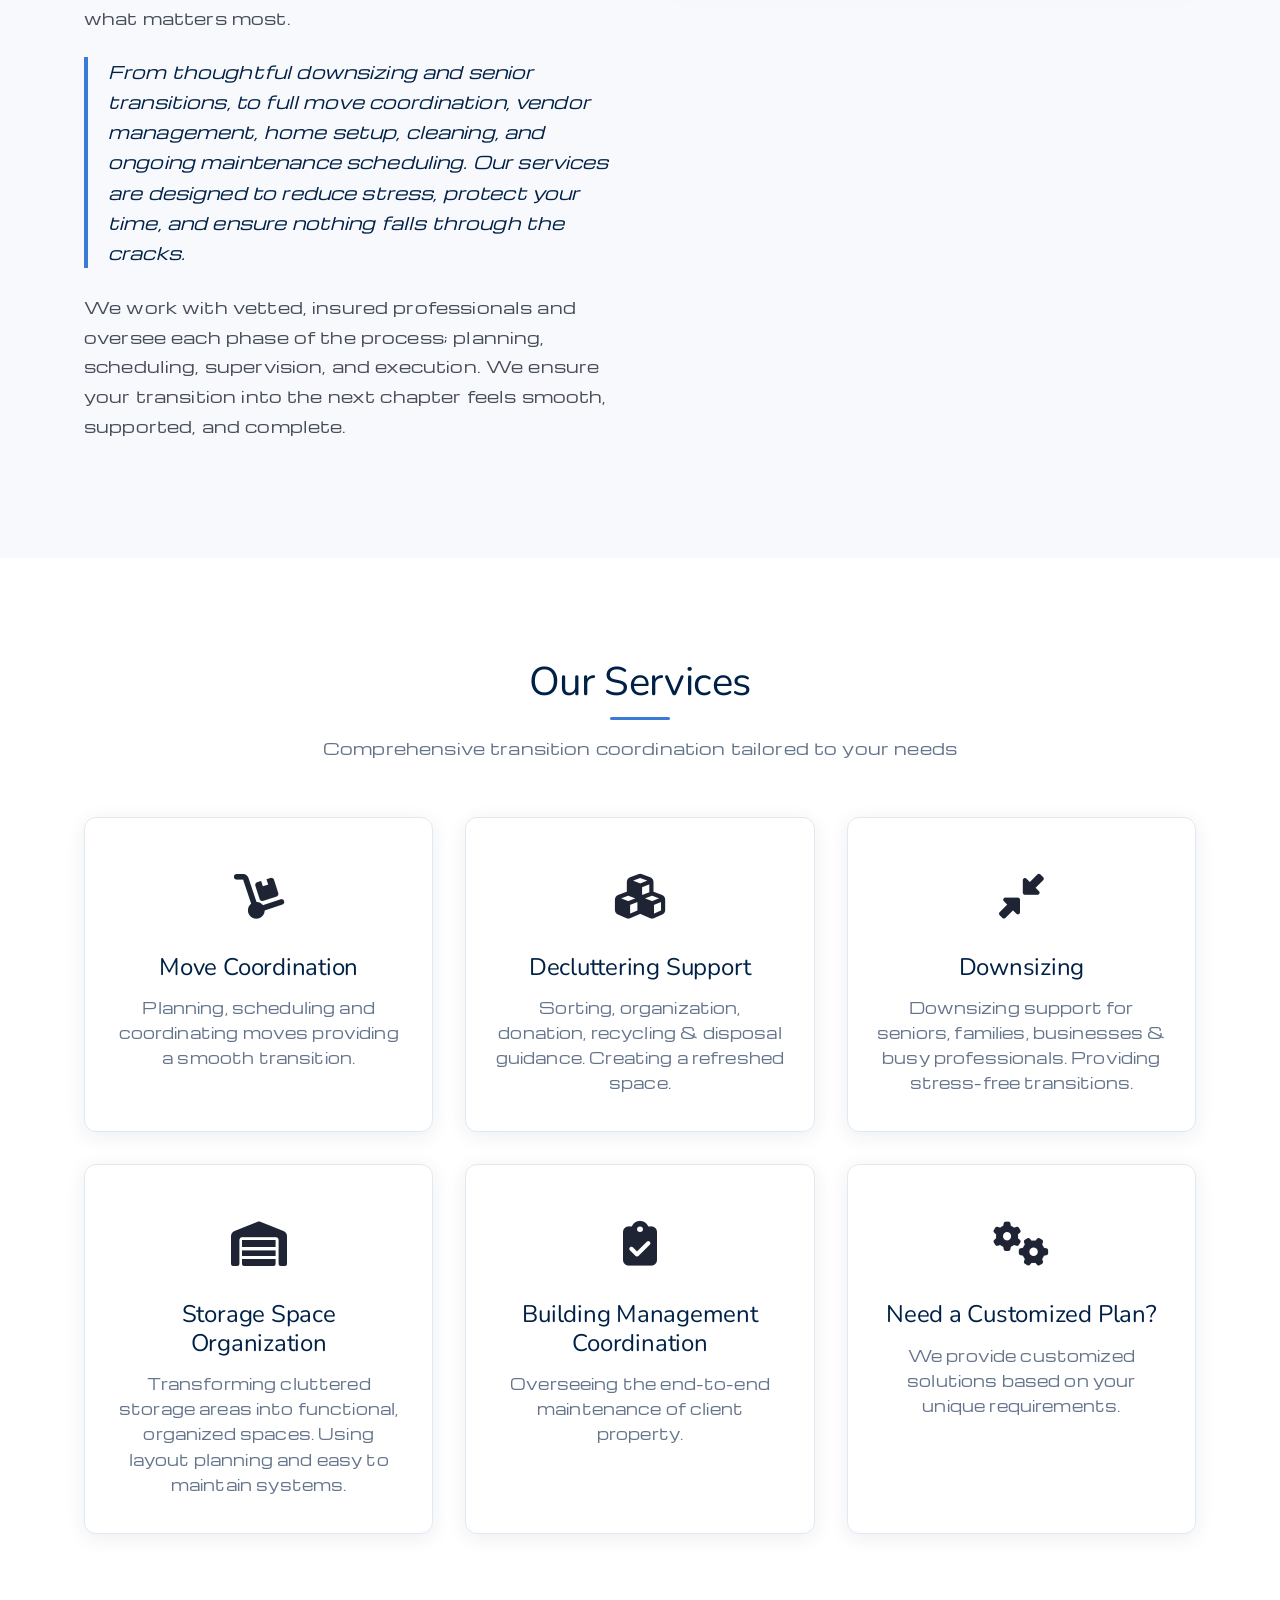
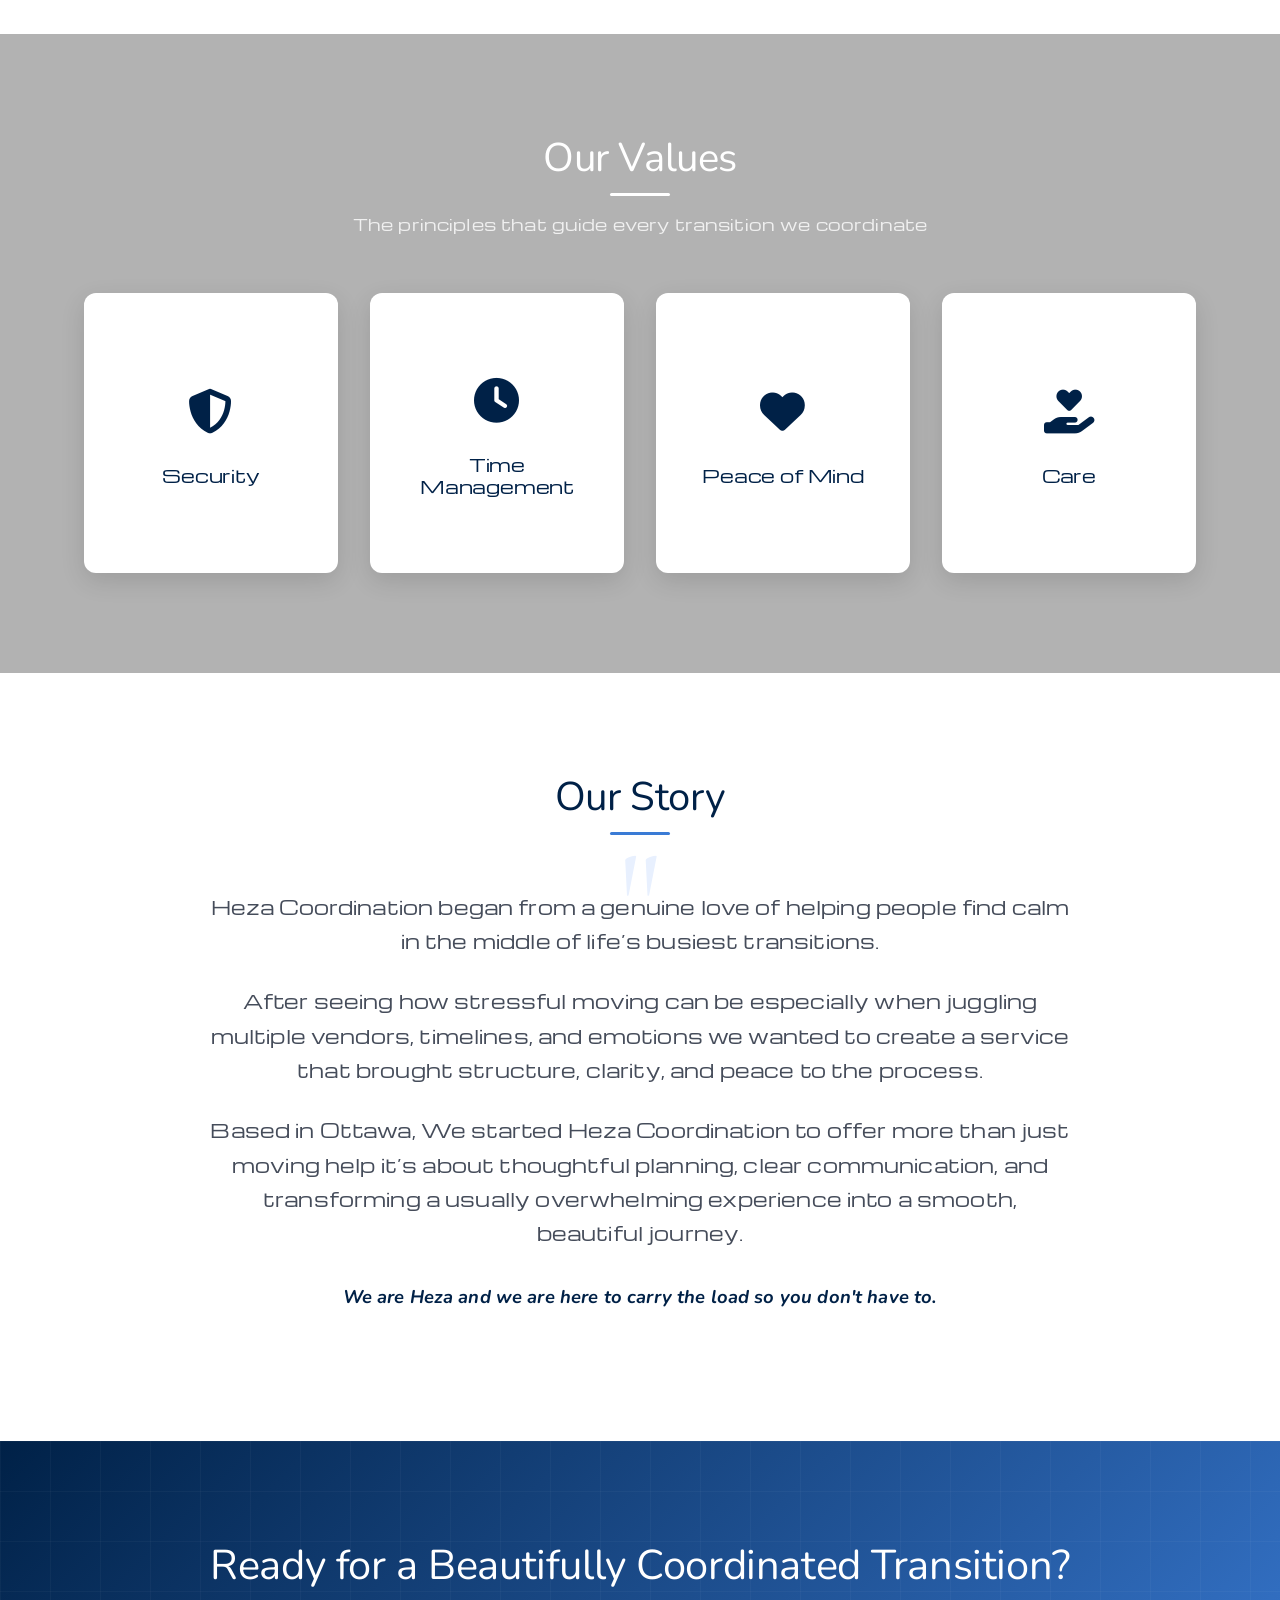
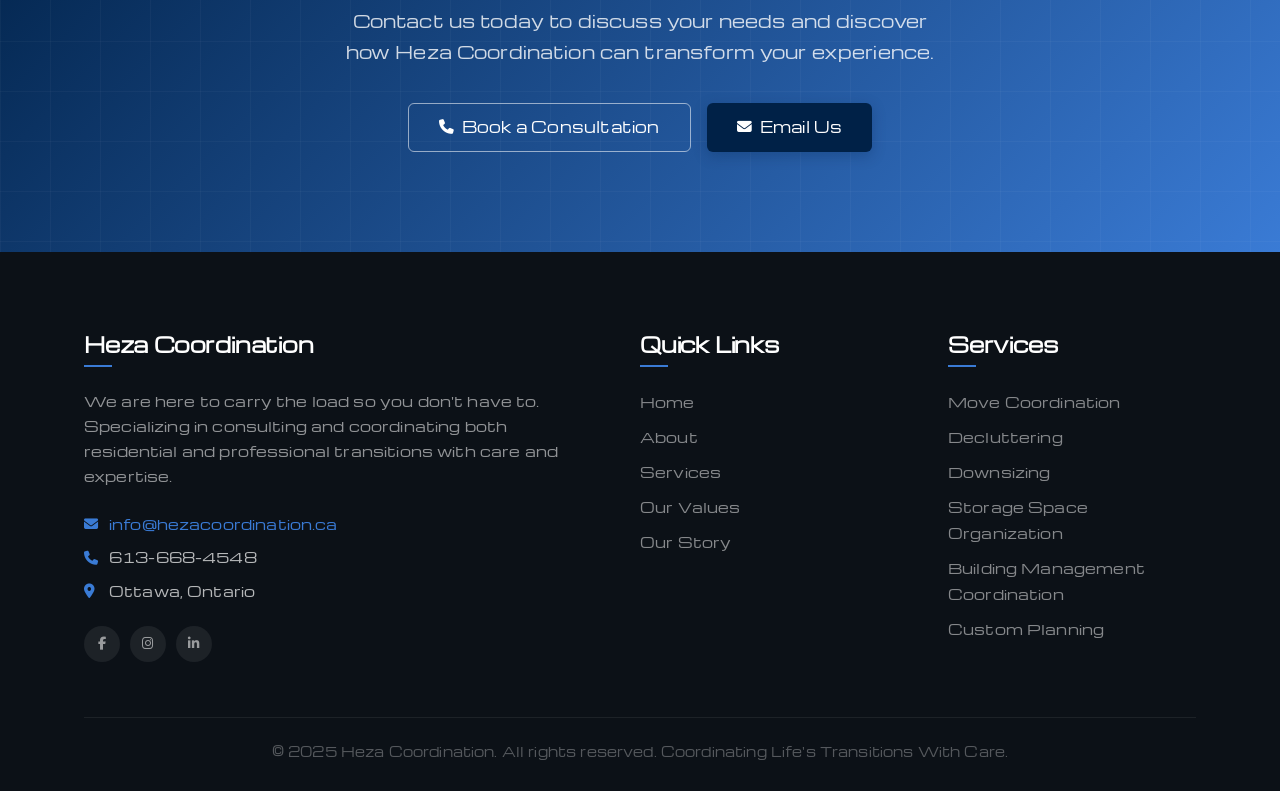
==== commit 4e1922df: "Update story content to reflect team perspective" ====
--- a/index.html
+++ b/index.html
@@ -576,8 +576,8 @@
     </div>
     <div class="story-content fade-in">
       <p>Heza Coordination began from a genuine love of helping people find calm in the middle of life’s busiest transitions.</p>
-      <p>After seeing how stressful moving can be  especially when juggling multiple vendors, timelines, and emotions  I wanted to create a service that brought structure, clarity, and peace to the process.</p>
-      <p>Based in Ottawa, I started Heza Coordination to offer more than just moving help it’s about thoughtful planning, clear communication, and transforming a usually overwhelming experience into a smooth, beautiful journey.</p>
+      <p>After seeing how stressful moving can be  especially when juggling multiple vendors, timelines, and emotions we wanted to create a service that brought structure, clarity, and peace to the process.</p>
+      <p>Based in Ottawa, We started Heza Coordination to offer more than just moving help it’s about thoughtful planning, clear communication, and transforming a usually overwhelming experience into a smooth, beautiful journey.</p>
       <p class="story-sig">We are Heza and we are here to carry the load so you don't have to.</p>
     </div>
   </div>
@@ -608,7 +608,7 @@
         <p>We are here to carry the load so you don't have to. Specializing in consulting and coordinating both residential and professional transitions with care and expertise.</p>
         <div>
           <div class="footer-contact-item"><i class="fas fa-envelope"></i> <a href="mailto:info@hezacoordination.ca">info@hezacoordination.ca</a></div>
-          <div class="footer-contact-item"><i class="fas fa-phone"></i> 613-501-9162</div>
+          <div class="footer-contact-item"><i class="fas fa-phone"></i> 613-668-4548</div>
           <div class="footer-contact-item"><i class="fas fa-map-marker-alt"></i> Ottawa, Ontario</div>
         </div>
         <div class="social-row">
@@ -937,4 +937,4 @@
 })();
 </script>
 </body>
-</html>+</html>
